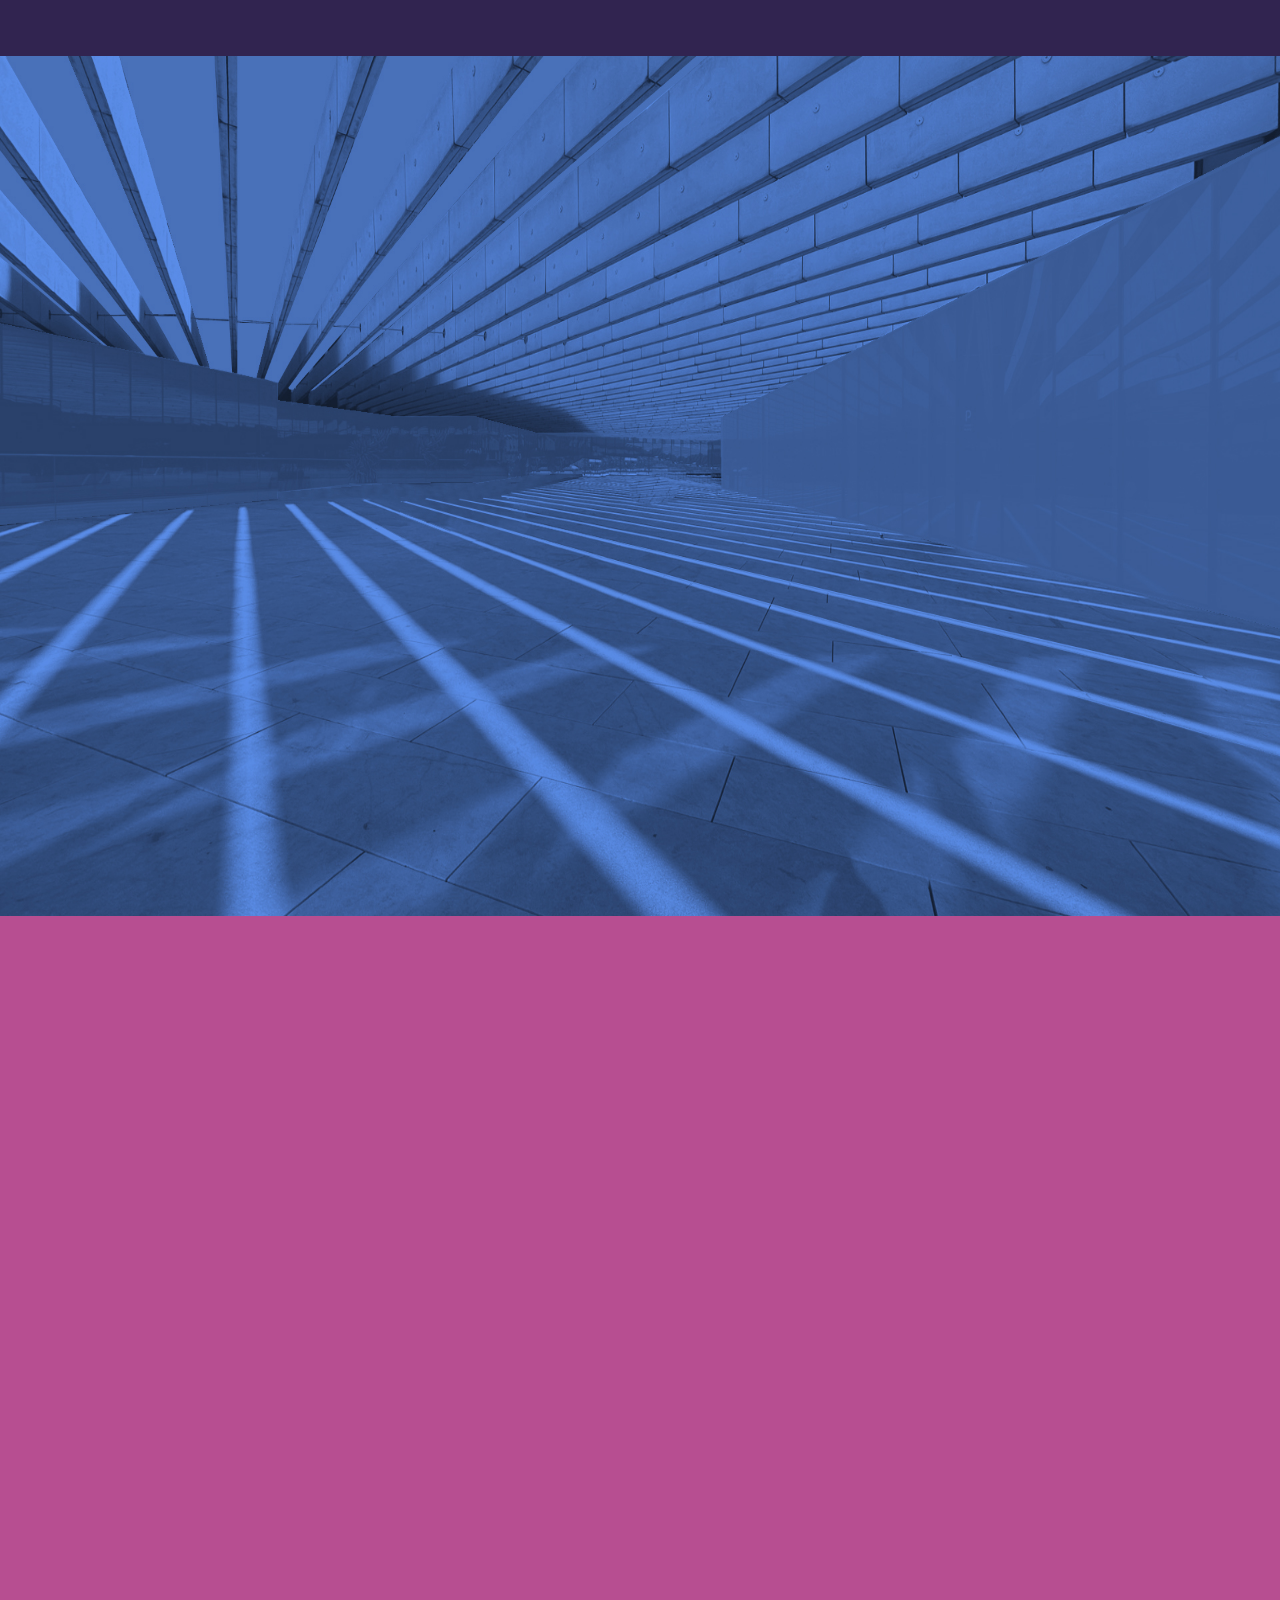
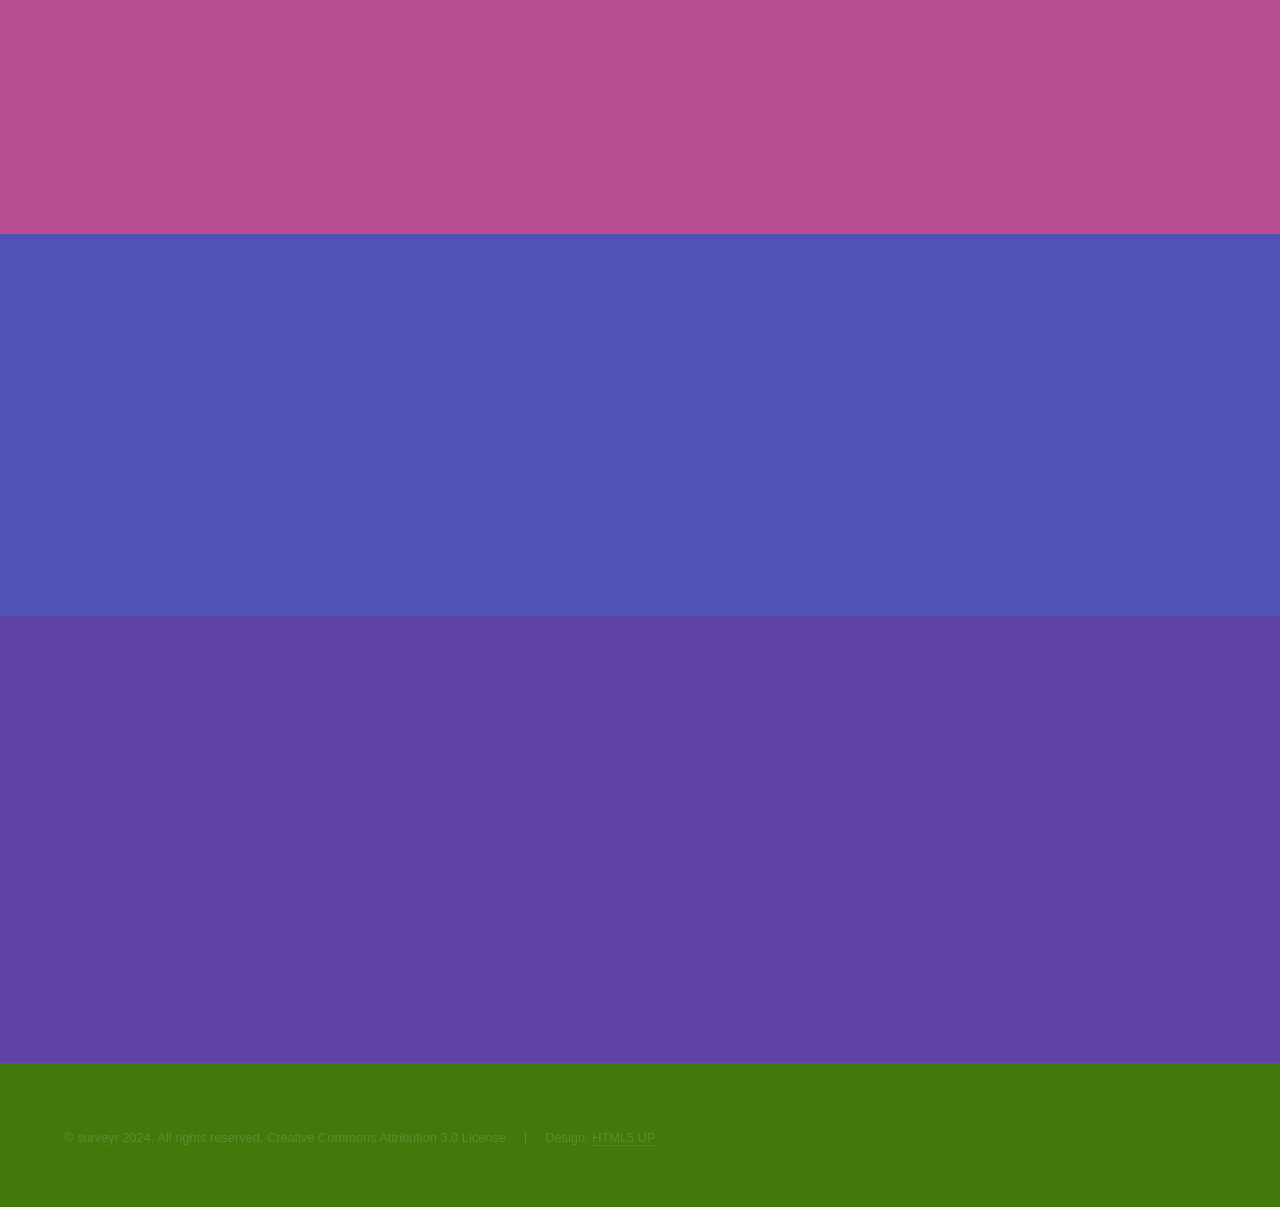
==== index.html @ 26d10141 "Add files via upload" ====
<!DOCTYPE HTML>
<!--
	Hyperspace by HTML5 UP
	html5up.net | @ajlkn
	Free for personal and commercial use under the CCA 3.0 license (html5up.net/license)
-->
<html>
	<head>
		<title>surveyr</title>
		<meta charset="utf-8" />
		<meta name="viewport" content="width=device-width, initial-scale=1, user-scalable=no" />
		<link rel="stylesheet" href="assets/css/main.css" />
		<!--<noscript><link rel="stylesheet" href="assets/css/noscript.css" /></noscript>-->
	</head>
	<body class="is-preload">

		<!-- Sidebar -->
			<section id="sidebar">
				<div class="inner">
					<nav>
						<ul>
							<li><a href="#intro">Welcome</a></li>
							<li><a href="#two">What we do</a></li>
							<li><a href="#one">Who we are</a></li>
							<li><a href="#three">Contact</a></li>
						</ul>
					</nav>
				</div>
			</section>

		<!-- Wrapper -->
			<div id="wrapper">

				<!-- Welcome -->
					<section id="intro" class="wrapper style1 fullscreen fade-up">
						<div class="inner">
							<h1>surveyr</h1>
							<p>Transforming Surveys with Real-Time Technology: <br> Faster, Accurate and Engaging</p>
							<ul class="actions">
								<li><a href="#one" class="button scrolly">Learn more</a></li>
							</ul>
						</div>
					</section>

					<!-- What -->
					<section id="two" class="wrapper style3 fade-up">
						<div class="inner">
							<h2>What we do</h2>
							<p>At <b>surveyr</b>, we're revolutionising building surveys, making them faster, more accurate, and engaging. Our real-time technology ensures you complete surveys with precision and efficiency, reducing office work and improving client communication. </p>
							<div class="features">
								<section>
									<span class="icon solid major fa-code"></span>
									<h3>Faster Surveys</h3>
									<p>The ability to complete property surveys quicker, allowing for more surveys in less time.</p>
								</section>
								<section>
									<span class="icon solid major fa-lock"></span>
									<h3>Accurate Data</h3>
									<p>High-precision data to identify minor defects early, avoiding future costly repairs.</p>
								</section>
								<section>
									<span class="icon solid major fa-cog"></span>
									<h3>Visual Engagement</h3>
									<p>Interactive reports that make complex data easy to understand for clients, enhancing communication and satisfaction.</p>
								</section>
								<section>
									<span class="icon solid major fa-desktop"></span>
									<h3>Professional Growth</h3>
									<p>Access to continuous learning resources, helping surveyors stay updated with regulations and improving their expertise.</p>
								</section>
								<section>
									<span class="icon solid major fa-link"></span>
									<h3>Adaptable Tool</h3>
									<p>Flexibility to handle a variety of property types and sizes, making it suitable for both small residential and large commercial projects. Interoperable</p>
								</section>
								<section>
									<span class="icon major fa-gem"></span>
									<h3>Pre-inspection Efficiency</h3>
									<p>Quick gathering of environmental surveys and historical maps, saving time before site visits.</p>
								</section>
							</div>
							<!--<ul class="actions">
								<li><a href="generic.html" class="button">Learn more</a></li>
							</ul>-->
						</div>
					</section>

				<!-- Who -->
					<section id="one" class="wrapper style2 spotlights">
						<section>
							<!--<a href="#" class="image"><img src="images/Amy.jpg" alt="" data-position="center center" /></a>-->
							<div class="content">
								<div class="inner">
									<h2>Who we are</h2>
									<h3>Amy Stone</h3>
									<p>Entrepreneur and founder of <b>surveyr</b>. I'm a Real-Time 3D Designer & XR Developer with extensive experience in design and immersive technologies, currently consulting with the University of Bristol. Passionate about emerging tech, particularly computer vision, I created <b>surveyr</b> to explore business solutions at the intersection between these technologies and AI.</p>
									<ul class="actions">
										<li><a href="https://www.linkedin.com/in/amyvstone/"class="button">Learn more</a></li>
									</ul>
								</div>
							</div>
						</section>
						<!--<section>
							<a href="#" class="image"><img src="images/SET.jpg" alt="" data-position="top center" /></a>
							<div class="content">
								<div class="inner">
									<h2>SETsquared Bristol Member</h2>
									<p>A world leading business incubator and enterprise partnership between the universities of Bath, Bristol, Cardiff, Exeter, Southampton and Surrey.</p>
									<ul class="actions">
										<li><a href="https://setsquared-bristol.co.uk/" class="button">Learn more</a></li>
									</ul>
								</div>
							</div>
						</section>-->
					</section>

				

				<!-- Contact -->
					<section id="three" class="wrapper style1 fade-up">
						<div class="inner">
							<h2>Contact</h2>
							<!--<p>Phasellus convallis elit id ullamcorper pulvinar. Duis aliquam turpis mauris, eu ultricies erat malesuada quis. Aliquam dapibus, lacus eget hendrerit bibendum, urna est aliquam sem, sit amet imperdiet est velit quis lorem.</p>-->
							
								<section>
									<ul class="contact">
										<li>
											<h3>Address</h3>
											<span>2 York Place<br />
											Clifton<br /> 
											Bristol<br />
											BS8 1EB<br />
											UK</span>
										</li>
										<li>
											<h3>Email</h3>
											<a href="#">amy@surveyr.uk</a>
										</li>
										<!--<li>
											<h3>Phone</h3>
											<span>(000) 000-0000</span>
										</li>
										<li>
											<h3>Social</h3>
											<ul class="icons">
												<li><a href="#" class="icon brands fa-twitter"><span class="label">Twitter</span></a></li>
												<li><a href="#" class="icon brands fa-facebook-f"><span class="label">Facebook</span></a></li>
												<li><a href="#" class="icon brands fa-github"><span class="label">GitHub</span></a></li>
												<li><a href="#" class="icon brands fa-instagram"><span class="label">Instagram</span></a></li>
												<li><a href="#" class="icon brands fa-linkedin-in"><span class="label">LinkedIn</span></a></li>
											</ul>
										</li>-->
									</ul>
								</section>
							</div>
						</div>
					</section>

			</div>

		<!-- Footer -->
			<footer id="footer" class="wrapper style1-alt">
				<div class="inner">
					<ul class="menu">
						<li>&copy; surveyr 2024. All rights reserved. Creative Commons Attribution 3.0 License</li><li>Design: <a href="http://html5up.net">HTML5 UP</a></li>
					</ul>
				</div>
			</footer>

		<!-- Scripts -->
			<script src="assets/js/jquery.min.js"></script>
			<script src="assets/js/jquery.scrollex.min.js"></script>
			<script src="assets/js/jquery.scrolly.min.js"></script>
			<script src="assets/js/browser.min.js"></script>
			<script src="assets/js/breakpoints.min.js"></script>
			<script src="assets/js/util.js"></script>
			<script src="assets/js/main.js"></script>

	</body>
</html>
---- assets/css/main.css ----
@import url(fontawesome-all.min.css);

/*
	Hyperspace by HTML5 UP
	html5up.net | @ajlkn
	Free for personal and commercial use under the CCA 3.0 license (html5up.net/license)
*/

html, body, div, span, applet, object,
iframe, h1, h2, h3, h4, h5, h6, p, blockquote,
pre, a, abbr, acronym, address, big, cite,
code, del, dfn, em, img, ins, kbd, q, s, samp,
small, strike, strong, sub, sup, tt, var, b,
u, i, center, dl, dt, dd, ol, ul, li, fieldset,
form, label, legend, table, caption, tbody,
tfoot, thead, tr, th, td, article, aside,
canvas, details, embed, figure, figcaption,
footer, header, hgroup, menu, nav, output, ruby,
section, summary, time, mark, audio, video {
	margin: 0;
	padding: 0;
	border: 0;
	font-size: 100%;
	font: inherit;
	vertical-align: baseline;}

article, aside, details, figcaption, figure,
footer, header, hgroup, menu, nav, section {
	display: block;}

body {
	line-height: 1;
}

ol, ul {
	list-style: none;
}

blockquote, q {
	quotes: none;
}

	blockquote:before, blockquote:after, q:before, q:after {
		content: '';
		content: none;
	}

table {
	border-collapse: collapse;
	border-spacing: 0;
}

body {
	-webkit-text-size-adjust: none;
}

mark {
	background-color: transparent;
	color: inherit;
}

input::-moz-focus-inner {
	border: 0;
	padding: 0;
}

input, select, textarea {
	-moz-appearance: none;
	-webkit-appearance: none;
	-ms-appearance: none;
	appearance: none;
}

/* Basic */

	@-ms-viewport {
		width: device-width;
	}

	body {
		-ms-overflow-style: scrollbar;
	}

	@media screen and (max-width: 480px) {

		html, body {
			min-width: 320px;
		}

	}

	html {
		box-sizing: border-box;
	}

	*, *:before, *:after {
		box-sizing: inherit;
	}

	body {
		background: #312450;
	}

		body.is-preload *, body.is-preload *:before, body.is-preload *:after {
			-moz-animation: none !important;
			-webkit-animation: none !important;
			-ms-animation: none !important;
			animation: none !important;
			-moz-transition: none !important;
			-webkit-transition: none !important;
			-ms-transition: none !important;
			transition: none !important;
		}

/* Type */

	body, input, select, textarea {
		color: rgba(255, 255, 255, 0.55);
		font-family: Arial, helvetica, sans-serif;
		font-size: 16.5pt;
		font-weight: normal;
		line-height: 1.75;
	}

		@media screen and (max-width: 1680px) {

			body, input, select, textarea {
				font-size: 13pt;
			}

		}

		@media screen and (max-width: 1280px) {

			body, input, select, textarea {
				font-size: 12pt;
			}

		}

		@media screen and (max-width: 360px) {

			body, input, select, textarea {
				font-size: 11pt;
			}

		}

	a {
		-moz-transition: color 0.2s ease, border-bottom-color 0.2s ease;
		-webkit-transition: color 0.2s ease, border-bottom-color 0.2s ease;
		-ms-transition: color 0.2s ease, border-bottom-color 0.2s ease;
		transition: color 0.2s ease, border-bottom-color 0.2s ease;
		border-bottom: dotted 1px rgba(255, 255, 255, 0.35);
		color: inherit;
		text-decoration: none;
	}

		a:hover {
			border-bottom-color: transparent;
			color: #ffffff;
		}

	strong, b {
		color: #ffffff;
		font-weight: bold;
	}

	em, i {
		font-style: italic;
	}

	p {
		margin: 0 0 2em 0;
	}

	h1, h2, h3, h4, h5, h6 {
		color: #ffffff;
		font-weight: bold;
		line-height: 1.5;
		margin: 0 0 0.5em 0;
	}

		h1 a, h2 a, h3 a, h4 a, h5 a, h6 a {
			color: inherit;
			text-decoration: none;
		}

	h1 {
		font-size: 2.75em;
	}

		h1.major {
			margin: 0 0 1.3em 0;
			
			position: relative;
			padding-bottom: 0.35em;
		}

			h1.major:after {
				background-image: -moz-linear-gradient(to right, #5e42a6, #b74e91);
				background-image: -webkit-linear-gradient(to right, #5e42a6, #b74e91);
				background-image: -ms-linear-gradient(to right, #5e42a6, #b74e91);
				background-image: linear-gradient(to right, #5e42a6, #b74e91);
				-moz-transition: max-width 0.2s ease;
				-webkit-transition: max-width 0.2s ease;
				-ms-transition: max-width 0.2s ease;
				transition: max-width 0.2s ease;
				border-radius: 0.2em;
				bottom: 0;
				content: '';
				height: 0.05em;
				position: absolute;
				right: 0;
				width: 100%;
			}

	h2 {
		font-size: 1.75em;
	}

	h3 {
		font-size: 1.1em;
	}

	h4 {
		font-size: 1em;
	}

	h5 {
		font-size: 0.8em;
	}

	h6 {
		font-size: 0.6em;
	}

	@media screen and (max-width: 736px) {

		h1 {
			font-size: 2em;
		}

		h2 {
			font-size: 1.25em;
		}

		h3 {
			font-size: 1em;
		}

		h4 {
			font-size: 0.8em;
		}

		h5 {
			font-size: 0.6em;
		}

		h6 {
			font-size: 0.6em;
		}

	}

	sub {
		font-size: 0.8em;
		position: relative;
		top: 0.5em;
	}

	sup {
		font-size: 0.8em;
		position: relative;
		top: -0.5em;
	}

	blockquote {
		border-left: solid 4px rgba(255, 255, 255, 0.15);
		font-style: italic;
		margin: 0 0 2em 0;
		padding: 0.5em 0 0.5em 2em;
	}

	code {
		background: rgba(255, 255, 255, 0.05);
		border-radius: 0.25em;
		border: solid 1px rgba(255, 255, 255, 0.15);
		font-family: "Courier New", monospace;
		font-size: 0.9em;
		margin: 0 0.25em;
		padding: 0.25em 0.65em;
	}

	pre {
		-webkit-overflow-scrolling: touch;
		font-family: "Courier New", monospace;
		font-size: 0.9em;
		margin: 0 0 2em 0;
	}

		pre code {
			display: block;
			line-height: 1.75em;
			padding: 1em 1.5em;
			overflow-x: auto;
		}

	hr {
		border: 0;
		border-bottom: solid 1px rgba(255, 255, 255, 0.15);
		margin: 2em 0;
	}

		hr.major {
			margin: 3em 0;
		}

	.align-left {
		text-align: left;
	}

	.align-center {
		text-align: center;
	}

	.align-right {
		text-align: right;
	}

/* Row */

	.row {
		display: flex;
		flex-wrap: wrap;
		box-sizing: border-box;
		align-items: stretch;
	}

		.row > * {
			box-sizing: border-box;
		}

		.row.gtr-uniform > * > :last-child {
			margin-bottom: 0;
		}

		.row.aln-left {
			justify-content: flex-start;
		}

		.row.aln-center {
			justify-content: center;
		}

		.row.aln-right {
			justify-content: flex-end;
		}

		.row.aln-top {
			align-items: flex-start;
		}

		.row.aln-middle {
			align-items: center;
		}

		.row.aln-bottom {
			align-items: flex-end;
		}

		.row > .imp {
			order: -1;
		}

		.row > .col-1 {
			width: 8.33333%;
		}

		.row > .off-1 {
			margin-left: 8.33333%;
		}

		.row > .col-2 {
			width: 16.66667%;
		}

		.row > .off-2 {
			margin-left: 16.66667%;
		}

		.row > .col-3 {
			width: 25%;
		}

		.row > .off-3 {
			margin-left: 25%;
		}

		.row > .col-4 {
			width: 33.33333%;
		}

		.row > .off-4 {
			margin-left: 33.33333%;
		}

		.row > .col-5 {
			width: 41.66667%;
		}

		.row > .off-5 {
			margin-left: 41.66667%;
		}

		.row > .col-6 {
			width: 50%;
		}

		.row > .off-6 {
			margin-left: 50%;
		}

		.row > .col-7 {
			width: 58.33333%;
		}

		.row > .off-7 {
			margin-left: 58.33333%;
		}

		.row > .col-8 {
			width: 66.66667%;
		}

		.row > .off-8 {
			margin-left: 66.66667%;
		}

		.row > .col-9 {
			width: 75%;
		}

		.row > .off-9 {
			margin-left: 75%;
		}

		.row > .col-10 {
			width: 83.33333%;
		}

		.row > .off-10 {
			margin-left: 83.33333%;
		}

		.row > .col-11 {
			width: 91.66667%;
		}

		.row > .off-11 {
			margin-left: 91.66667%;
		}

		.row > .col-12 {
			width: 100%;
		}

		.row > .off-12 {
			margin-left: 100%;
		}

		.row.gtr-0 {
			margin-top: 0;
			margin-left: 0em;
		}

			.row.gtr-0 > * {
				padding: 0 0 0 0em;
			}

			.row.gtr-0.gtr-uniform {
				margin-top: 0em;
			}

				.row.gtr-0.gtr-uniform > * {
					padding-top: 0em;
				}

		.row.gtr-25 {
			margin-top: 0;
			margin-left: -0.375em;
		}

			.row.gtr-25 > * {
				padding: 0 0 0 0.375em;
			}

			.row.gtr-25.gtr-uniform {
				margin-top: -0.375em;
			}

				.row.gtr-25.gtr-uniform > * {
					padding-top: 0.375em;
				}

		.row.gtr-50 {
			margin-top: 0;
			margin-left: -0.75em;
		}

			.row.gtr-50 > * {
				padding: 0 0 0 0.75em;
			}

			.row.gtr-50.gtr-uniform {
				margin-top: -0.75em;
			}

				.row.gtr-50.gtr-uniform > * {
					padding-top: 0.75em;
				}

		.row {
			margin-top: 0;
			margin-left: -1.5em;
		}

			.row > * {
				padding: 0 0 0 1.5em;
			}

			.row.gtr-uniform {
				margin-top: -1.5em;
			}

				.row.gtr-uniform > * {
					padding-top: 1.5em;
				}

		.row.gtr-150 {
			margin-top: 0;
			margin-left: -2.25em;
		}

			.row.gtr-150 > * {
				padding: 0 0 0 2.25em;
			}

			.row.gtr-150.gtr-uniform {
				margin-top: -2.25em;
			}

				.row.gtr-150.gtr-uniform > * {
					padding-top: 2.25em;
				}

		.row.gtr-200 {
			margin-top: 0;
			margin-left: -3em;
		}

			.row.gtr-200 > * {
				padding: 0 0 0 3em;
			}

			.row.gtr-200.gtr-uniform {
				margin-top: -3em;
			}

				.row.gtr-200.gtr-uniform > * {
					padding-top: 3em;
				}

		@media screen and (max-width: 1680px) {

			.row {
				display: flex;
				flex-wrap: wrap;
				box-sizing: border-box;
				align-items: stretch;
			}

				.row > * {
					box-sizing: border-box;
				}

				.row.gtr-uniform > * > :last-child {
					margin-bottom: 0;
				}

				.row.aln-left {
					justify-content: flex-start;
				}

				.row.aln-center {
					justify-content: center;
				}

				.row.aln-right {
					justify-content: flex-end;
				}

				.row.aln-top {
					align-items: flex-start;
				}

				.row.aln-middle {
					align-items: center;
				}

				.row.aln-bottom {
					align-items: flex-end;
				}

				.row > .imp-xlarge {
					order: -1;
				}

				.row > .col-1-xlarge {
					width: 8.33333%;
				}

				.row > .off-1-xlarge {
					margin-left: 8.33333%;
				}

				.row > .col-2-xlarge {
					width: 16.66667%;
				}

				.row > .off-2-xlarge {
					margin-left: 16.66667%;
				}

				.row > .col-3-xlarge {
					width: 25%;
				}

				.row > .off-3-xlarge {
					margin-left: 25%;
				}

				.row > .col-4-xlarge {
					width: 33.33333%;
				}

				.row > .off-4-xlarge {
					margin-left: 33.33333%;
				}

				.row > .col-5-xlarge {
					width: 41.66667%;
				}

				.row > .off-5-xlarge {
					margin-left: 41.66667%;
				}

				.row > .col-6-xlarge {
					width: 50%;
				}

				.row > .off-6-xlarge {
					margin-left: 50%;
				}

				.row > .col-7-xlarge {
					width: 58.33333%;
				}

				.row > .off-7-xlarge {
					margin-left: 58.33333%;
				}

				.row > .col-8-xlarge {
					width: 66.66667%;
				}

				.row > .off-8-xlarge {
					margin-left: 66.66667%;
				}

				.row > .col-9-xlarge {
					width: 75%;
				}

				.row > .off-9-xlarge {
					margin-left: 75%;
				}

				.row > .col-10-xlarge {
					width: 83.33333%;
				}

				.row > .off-10-xlarge {
					margin-left: 83.33333%;
				}

				.row > .col-11-xlarge {
					width: 91.66667%;
				}

				.row > .off-11-xlarge {
					margin-left: 91.66667%;
				}

				.row > .col-12-xlarge {
					width: 100%;
				}

				.row > .off-12-xlarge {
					margin-left: 100%;
				}

				.row.gtr-0 {
					margin-top: 0;
					margin-left: 0em;
				}

					.row.gtr-0 > * {
						padding: 0 0 0 0em;
					}

					.row.gtr-0.gtr-uniform {
						margin-top: 0em;
					}

						.row.gtr-0.gtr-uniform > * {
							padding-top: 0em;
						}

				.row.gtr-25 {
					margin-top: 0;
					margin-left: -0.375em;
				}

					.row.gtr-25 > * {
						padding: 0 0 0 0.375em;
					}

					.row.gtr-25.gtr-uniform {
						margin-top: -0.375em;
					}

						.row.gtr-25.gtr-uniform > * {
							padding-top: 0.375em;
						}

				.row.gtr-50 {
					margin-top: 0;
					margin-left: -0.75em;
				}

					.row.gtr-50 > * {
						padding: 0 0 0 0.75em;
					}

					.row.gtr-50.gtr-uniform {
						margin-top: -0.75em;
					}

						.row.gtr-50.gtr-uniform > * {
							padding-top: 0.75em;
						}

				.row {
					margin-top: 0;
					margin-left: -1.5em;
				}

					.row > * {
						padding: 0 0 0 1.5em;
					}

					.row.gtr-uniform {
						margin-top: -1.5em;
					}

						.row.gtr-uniform > * {
							padding-top: 1.5em;
						}

				.row.gtr-150 {
					margin-top: 0;
					margin-left: -2.25em;
				}

					.row.gtr-150 > * {
						padding: 0 0 0 2.25em;
					}

					.row.gtr-150.gtr-uniform {
						margin-top: -2.25em;
					}

						.row.gtr-150.gtr-uniform > * {
							padding-top: 2.25em;
						}

				.row.gtr-200 {
					margin-top: 0;
					margin-left: -3em;
				}

					.row.gtr-200 > * {
						padding: 0 0 0 3em;
					}

					.row.gtr-200.gtr-uniform {
						margin-top: -3em;
					}

						.row.gtr-200.gtr-uniform > * {
							padding-top: 3em;
						}

		}

		@media screen and (max-width: 1280px) {

			.row {
				display: flex;
				flex-wrap: wrap;
				box-sizing: border-box;
				align-items: stretch;
			}

				.row > * {
					box-sizing: border-box;
				}

				.row.gtr-uniform > * > :last-child {
					margin-bottom: 0;
				}

				.row.aln-left {
					justify-content: flex-start;
				}

				.row.aln-center {
					justify-content: center;
				}

				.row.aln-right {
					justify-content: flex-end;
				}

				.row.aln-top {
					align-items: flex-start;
				}

				.row.aln-middle {
					align-items: center;
				}

				.row.aln-bottom {
					align-items: flex-end;
				}

				.row > .imp-large {
					order: -1;
				}

				.row > .col-1-large {
					width: 8.33333%;
				}

				.row > .off-1-large {
					margin-left: 8.33333%;
				}

				.row > .col-2-large {
					width: 16.66667%;
				}

				.row > .off-2-large {
					margin-left: 16.66667%;
				}

				.row > .col-3-large {
					width: 25%;
				}

				.row > .off-3-large {
					margin-left: 25%;
				}

				.row > .col-4-large {
					width: 33.33333%;
				}

				.row > .off-4-large {
					margin-left: 33.33333%;
				}

				.row > .col-5-large {
					width: 41.66667%;
				}

				.row > .off-5-large {
					margin-left: 41.66667%;
				}

				.row > .col-6-large {
					width: 50%;
				}

				.row > .off-6-large {
					margin-left: 50%;
				}

				.row > .col-7-large {
					width: 58.33333%;
				}

				.row > .off-7-large {
					margin-left: 58.33333%;
				}

				.row > .col-8-large {
					width: 66.66667%;
				}

				.row > .off-8-large {
					margin-left: 66.66667%;
				}

				.row > .col-9-large {
					width: 75%;
				}

				.row > .off-9-large {
					margin-left: 75%;
				}

				.row > .col-10-large {
					width: 83.33333%;
				}

				.row > .off-10-large {
					margin-left: 83.33333%;
				}

				.row > .col-11-large {
					width: 91.66667%;
				}

				.row > .off-11-large {
					margin-left: 91.66667%;
				}

				.row > .col-12-large {
					width: 100%;
				}

				.row > .off-12-large {
					margin-left: 100%;
				}

				.row.gtr-0 {
					margin-top: 0;
					margin-left: 0em;
				}

					.row.gtr-0 > * {
						padding: 0 0 0 0em;
					}

					.row.gtr-0.gtr-uniform {
						margin-top: 0em;
					}

						.row.gtr-0.gtr-uniform > * {
							padding-top: 0em;
						}

				.row.gtr-25 {
					margin-top: 0;
					margin-left: -0.375em;
				}

					.row.gtr-25 > * {
						padding: 0 0 0 0.375em;
					}

					.row.gtr-25.gtr-uniform {
						margin-top: -0.375em;
					}

						.row.gtr-25.gtr-uniform > * {
							padding-top: 0.375em;
						}

				.row.gtr-50 {
					margin-top: 0;
					margin-left: -0.75em;
				}

					.row.gtr-50 > * {
						padding: 0 0 0 0.75em;
					}

					.row.gtr-50.gtr-uniform {
						margin-top: -0.75em;
					}

						.row.gtr-50.gtr-uniform > * {
							padding-top: 0.75em;
						}

				.row {
					margin-top: 0;
					margin-left: -1.5em;
				}

					.row > * {
						padding: 0 0 0 1.5em;
					}

					.row.gtr-uniform {
						margin-top: -1.5em;
					}

						.row.gtr-uniform > * {
							padding-top: 1.5em;
						}

				.row.gtr-150 {
					margin-top: 0;
					margin-left: -2.25em;
				}

					.row.gtr-150 > * {
						padding: 0 0 0 2.25em;
					}

					.row.gtr-150.gtr-uniform {
						margin-top: -2.25em;
					}

						.row.gtr-150.gtr-uniform > * {
							padding-top: 2.25em;
						}

				.row.gtr-200 {
					margin-top: 0;
					margin-left: -3em;
				}

					.row.gtr-200 > * {
						padding: 0 0 0 3em;
					}

					.row.gtr-200.gtr-uniform {
						margin-top: -3em;
					}

						.row.gtr-200.gtr-uniform > * {
							padding-top: 3em;
						}

		}

		@media screen and (max-width: 980px) {

			.row {
				display: flex;
				flex-wrap: wrap;
				box-sizing: border-box;
				align-items: stretch;
			}

				.row > * {
					box-sizing: border-box;
				}

				.row.gtr-uniform > * > :last-child {
					margin-bottom: 0;
				}

				.row.aln-left {
					justify-content: flex-start;
				}

				.row.aln-center {
					justify-content: center;
				}

				.row.aln-right {
					justify-content: flex-end;
				}

				.row.aln-top {
					align-items: flex-start;
				}

				.row.aln-middle {
					align-items: center;
				}

				.row.aln-bottom {
					align-items: flex-end;
				}

				.row > .imp-medium {
					order: -1;
				}

				.row > .col-1-medium {
					width: 8.33333%;
				}

				.row > .off-1-medium {
					margin-left: 8.33333%;
				}

				.row > .col-2-medium {
					width: 16.66667%;
				}

				.row > .off-2-medium {
					margin-left: 16.66667%;
				}

				.row > .col-3-medium {
					width: 25%;
				}

				.row > .off-3-medium {
					margin-left: 25%;
				}

				.row > .col-4-medium {
					width: 33.33333%;
				}

				.row > .off-4-medium {
					margin-left: 33.33333%;
				}

				.row > .col-5-medium {
					width: 41.66667%;
				}

				.row > .off-5-medium {
					margin-left: 41.66667%;
				}

				.row > .col-6-medium {
					width: 50%;
				}

				.row > .off-6-medium {
					margin-left: 50%;
				}

				.row > .col-7-medium {
					width: 58.33333%;
				}

				.row > .off-7-medium {
					margin-left: 58.33333%;
				}

				.row > .col-8-medium {
					width: 66.66667%;
				}

				.row > .off-8-medium {
					margin-left: 66.66667%;
				}

				.row > .col-9-medium {
					width: 75%;
				}

				.row > .off-9-medium {
					margin-left: 75%;
				}

				.row > .col-10-medium {
					width: 83.33333%;
				}

				.row > .off-10-medium {
					margin-left: 83.33333%;
				}

				.row > .col-11-medium {
					width: 91.66667%;
				}

				.row > .off-11-medium {
					margin-left: 91.66667%;
				}

				.row > .col-12-medium {
					width: 100%;
				}

				.row > .off-12-medium {
					margin-left: 100%;
				}

				.row.gtr-0 {
					margin-top: 0;
					margin-left: 0em;
				}

					.row.gtr-0 > * {
						padding: 0 0 0 0em;
					}

					.row.gtr-0.gtr-uniform {
						margin-top: 0em;
					}

						.row.gtr-0.gtr-uniform > * {
							padding-top: 0em;
						}

				.row.gtr-25 {
					margin-top: 0;
					margin-left: -0.375em;
				}

					.row.gtr-25 > * {
						padding: 0 0 0 0.375em;
					}

					.row.gtr-25.gtr-uniform {
						margin-top: -0.375em;
					}

						.row.gtr-25.gtr-uniform > * {
							padding-top: 0.375em;
						}

				.row.gtr-50 {
					margin-top: 0;
					margin-left: -0.75em;
				}

					.row.gtr-50 > * {
						padding: 0 0 0 0.75em;
					}

					.row.gtr-50.gtr-uniform {
						margin-top: -0.75em;
					}

						.row.gtr-50.gtr-uniform > * {
							padding-top: 0.75em;
						}

				.row {
					margin-top: 0;
					margin-left: -1.5em;
				}

					.row > * {
						padding: 0 0 0 1.5em;
					}

					.row.gtr-uniform {
						margin-top: -1.5em;
					}

						.row.gtr-uniform > * {
							padding-top: 1.5em;
						}

				.row.gtr-150 {
					margin-top: 0;
					margin-left: -2.25em;
				}

					.row.gtr-150 > * {
						padding: 0 0 0 2.25em;
					}

					.row.gtr-150.gtr-uniform {
						margin-top: -2.25em;
					}

						.row.gtr-150.gtr-uniform > * {
							padding-top: 2.25em;
						}

				.row.gtr-200 {
					margin-top: 0;
					margin-left: -3em;
				}

					.row.gtr-200 > * {
						padding: 0 0 0 3em;
					}

					.row.gtr-200.gtr-uniform {
						margin-top: -3em;
					}

						.row.gtr-200.gtr-uniform > * {
							padding-top: 3em;
						}

		}

		@media screen and (max-width: 736px) {

			.row {
				display: flex;
				flex-wrap: wrap;
				box-sizing: border-box;
				align-items: stretch;
			}

				.row > * {
					box-sizing: border-box;
				}

				.row.gtr-uniform > * > :last-child {
					margin-bottom: 0;
				}

				.row.aln-left {
					justify-content: flex-start;
				}

				.row.aln-center {
					justify-content: center;
				}

				.row.aln-right {
					justify-content: flex-end;
				}

				.row.aln-top {
					align-items: flex-start;
				}

				.row.aln-middle {
					align-items: center;
				}

				.row.aln-bottom {
					align-items: flex-end;
				}

				.row > .imp-small {
					order: -1;
				}

				.row > .col-1-small {
					width: 8.33333%;
				}

				.row > .off-1-small {
					margin-left: 8.33333%;
				}

				.row > .col-2-small {
					width: 16.66667%;
				}

				.row > .off-2-small {
					margin-left: 16.66667%;
				}

				.row > .col-3-small {
					width: 25%;
				}

				.row > .off-3-small {
					margin-left: 25%;
				}

				.row > .col-4-small {
					width: 33.33333%;
				}

				.row > .off-4-small {
					margin-left: 33.33333%;
				}

				.row > .col-5-small {
					width: 41.66667%;
				}

				.row > .off-5-small {
					margin-left: 41.66667%;
				}

				.row > .col-6-small {
					width: 50%;
				}

				.row > .off-6-small {
					margin-left: 50%;
				}

				.row > .col-7-small {
					width: 58.33333%;
				}

				.row > .off-7-small {
					margin-left: 58.33333%;
				}

				.row > .col-8-small {
					width: 66.66667%;
				}

				.row > .off-8-small {
					margin-left: 66.66667%;
				}

				.row > .col-9-small {
					width: 75%;
				}

				.row > .off-9-small {
					margin-left: 75%;
				}

				.row > .col-10-small {
					width: 83.33333%;
				}

				.row > .off-10-small {
					margin-left: 83.33333%;
				}

				.row > .col-11-small {
					width: 91.66667%;
				}

				.row > .off-11-small {
					margin-left: 91.66667%;
				}

				.row > .col-12-small {
					width: 100%;
				}

				.row > .off-12-small {
					margin-left: 100%;
				}

				.row.gtr-0 {
					margin-top: 0;
					margin-left: 0em;
				}

					.row.gtr-0 > * {
						padding: 0 0 0 0em;
					}

					.row.gtr-0.gtr-uniform {
						margin-top: 0em;
					}

						.row.gtr-0.gtr-uniform > * {
							padding-top: 0em;
						}

				.row.gtr-25 {
					margin-top: 0;
					margin-left: -0.375em;
				}

					.row.gtr-25 > * {
						padding: 0 0 0 0.375em;
					}

					.row.gtr-25.gtr-uniform {
						margin-top: -0.375em;
					}

						.row.gtr-25.gtr-uniform > * {
							padding-top: 0.375em;
						}

				.row.gtr-50 {
					margin-top: 0;
					margin-left: -0.75em;
				}

					.row.gtr-50 > * {
						padding: 0 0 0 0.75em;
					}

					.row.gtr-50.gtr-uniform {
						margin-top: -0.75em;
					}

						.row.gtr-50.gtr-uniform > * {
							padding-top: 0.75em;
						}

				.row {
					margin-top: 0;
					margin-left: -1.5em;
				}

					.row > * {
						padding: 0 0 0 1.5em;
					}

					.row.gtr-uniform {
						margin-top: -1.5em;
					}

						.row.gtr-uniform > * {
							padding-top: 1.5em;
						}

				.row.gtr-150 {
					margin-top: 0;
					margin-left: -2.25em;
				}

					.row.gtr-150 > * {
						padding: 0 0 0 2.25em;
					}

					.row.gtr-150.gtr-uniform {
						margin-top: -2.25em;
					}

						.row.gtr-150.gtr-uniform > * {
							padding-top: 2.25em;
						}

				.row.gtr-200 {
					margin-top: 0;
					margin-left: -3em;
				}

					.row.gtr-200 > * {
						padding: 0 0 0 3em;
					}

					.row.gtr-200.gtr-uniform {
						margin-top: -3em;
					}

						.row.gtr-200.gtr-uniform > * {
							padding-top: 3em;
						}

		}

		@media screen and (max-width: 480px) {

			.row {
				display: flex;
				flex-wrap: wrap;
				box-sizing: border-box;
				align-items: stretch;
			}

				.row > * {
					box-sizing: border-box;
				}

				.row.gtr-uniform > * > :last-child {
					margin-bottom: 0;
				}

				.row.aln-left {
					justify-content: flex-start;
				}

				.row.aln-center {
					justify-content: center;
				}

				.row.aln-right {
					justify-content: flex-end;
				}

				.row.aln-top {
					align-items: flex-start;
				}

				.row.aln-middle {
					align-items: center;
				}

				.row.aln-bottom {
					align-items: flex-end;
				}

				.row > .imp-xsmall {
					order: -1;
				}

				.row > .col-1-xsmall {
					width: 8.33333%;
				}

				.row > .off-1-xsmall {
					margin-left: 8.33333%;
				}

				.row > .col-2-xsmall {
					width: 16.66667%;
				}

				.row > .off-2-xsmall {
					margin-left: 16.66667%;
				}

				.row > .col-3-xsmall {
					width: 25%;
				}

				.row > .off-3-xsmall {
					margin-left: 25%;
				}

				.row > .col-4-xsmall {
					width: 33.33333%;
				}

				.row > .off-4-xsmall {
					margin-left: 33.33333%;
				}

				.row > .col-5-xsmall {
					width: 41.66667%;
				}

				.row > .off-5-xsmall {
					margin-left: 41.66667%;
				}

				.row > .col-6-xsmall {
					width: 50%;
				}

				.row > .off-6-xsmall {
					margin-left: 50%;
				}

				.row > .col-7-xsmall {
					width: 58.33333%;
				}

				.row > .off-7-xsmall {
					margin-left: 58.33333%;
				}

				.row > .col-8-xsmall {
					width: 66.66667%;
				}

				.row > .off-8-xsmall {
					margin-left: 66.66667%;
				}

				.row > .col-9-xsmall {
					width: 75%;
				}

				.row > .off-9-xsmall {
					margin-left: 75%;
				}

				.row > .col-10-xsmall {
					width: 83.33333%;
				}

				.row > .off-10-xsmall {
					margin-left: 83.33333%;
				}

				.row > .col-11-xsmall {
					width: 91.66667%;
				}

				.row > .off-11-xsmall {
					margin-left: 91.66667%;
				}

				.row > .col-12-xsmall {
					width: 100%;
				}

				.row > .off-12-xsmall {
					margin-left: 100%;
				}

				.row.gtr-0 {
					margin-top: 0;
					margin-left: 0em;
				}

					.row.gtr-0 > * {
						padding: 0 0 0 0em;
					}

					.row.gtr-0.gtr-uniform {
						margin-top: 0em;
					}

						.row.gtr-0.gtr-uniform > * {
							padding-top: 0em;
						}

				.row.gtr-25 {
					margin-top: 0;
					margin-left: -0.375em;
				}

					.row.gtr-25 > * {
						padding: 0 0 0 0.375em;
					}

					.row.gtr-25.gtr-uniform {
						margin-top: -0.375em;
					}

						.row.gtr-25.gtr-uniform > * {
							padding-top: 0.375em;
						}

				.row.gtr-50 {
					margin-top: 0;
					margin-left: -0.75em;
				}

					.row.gtr-50 > * {
						padding: 0 0 0 0.75em;
					}

					.row.gtr-50.gtr-uniform {
						margin-top: -0.75em;
					}

						.row.gtr-50.gtr-uniform > * {
							padding-top: 0.75em;
						}

				.row {
					margin-top: 0;
					margin-left: -1.5em;
				}

					.row > * {
						padding: 0 0 0 1.5em;
					}

					.row.gtr-uniform {
						margin-top: -1.5em;
					}

						.row.gtr-uniform > * {
							padding-top: 1.5em;
						}

				.row.gtr-150 {
					margin-top: 0;
					margin-left: -2.25em;
				}

					.row.gtr-150 > * {
						padding: 0 0 0 2.25em;
					}

					.row.gtr-150.gtr-uniform {
						margin-top: -2.25em;
					}

						.row.gtr-150.gtr-uniform > * {
							padding-top: 2.25em;
						}

				.row.gtr-200 {
					margin-top: 0;
					margin-left: -3em;
				}

					.row.gtr-200 > * {
						padding: 0 0 0 3em;
					}

					.row.gtr-200.gtr-uniform {
						margin-top: -3em;
					}

						.row.gtr-200.gtr-uniform > * {
							padding-top: 3em;
						}

		}

/* Box */

	.box {
		border-radius: 0.25em;
		border: solid 1px rgba(255, 255, 255, 0.15);
		margin-bottom: 2em;
		padding: 1.5em;
	}

		.box > :last-child,
		.box > :last-child > :last-child,
		.box > :last-child > :last-child > :last-child {
			margin-bottom: 0;
		}

		.box.alt {
			border: 0;
			border-radius: 0;
			padding: 0;
		}

/* Button */

	input[type="submit"],
	input[type="reset"],
	input[type="button"],
	button,
	.button {
		-moz-appearance: none;
		-webkit-appearance: none;
		-ms-appearance: none;
		appearance: none;
		-moz-transition: border-color 0.2s ease;
		-webkit-transition: border-color 0.2s ease;
		-ms-transition: border-color 0.2s ease;
		transition: border-color 0.2s ease;
		background-color: transparent;
		border: solid 1px !important;
		border-color: rgba(255, 255, 255, 0.15) !important;
		border-radius: 3em;
		color: #ffffff !important;
		cursor: pointer;
		display: inline-block;
		font-size: 0.6em;
		font-weight: bold;
		height: calc(4.75em + 2px);
		letter-spacing: 0.25em;
		line-height: 4.75em;
		outline: 0;
		padding: 0 3.75em;
		position: relative;
		text-align: center;
		text-decoration: none;
		text-transform: uppercase;
		white-space: nowrap;
	}

		input[type="submit"]:after,
		input[type="reset"]:after,
		input[type="button"]:after,
		button:after,
		.button:after {
			-moz-transform: scale(0.25);
			-webkit-transform: scale(0.25);
			-ms-transform: scale(0.25);
			transform: scale(0.25);
			pointer-events: none;
			-moz-transition: opacity 0.2s ease, -moz-transform 0.2s ease;
			-webkit-transition: opacity 0.2s ease, -webkit-transform 0.2s ease;
			-ms-transition: opacity 0.2s ease, -ms-transform 0.2s ease;
			transition: opacity 0.2s ease, transform 0.2s ease;
			background: #ffffff;
			border-radius: 3em;
			content: '';
			height: 100%;
			left: 0;
			opacity: 0;
			position: absolute;
			top: 0;
			width: 100%;
		}

		input[type="submit"].icon:before,
		input[type="reset"].icon:before,
		input[type="button"].icon:before,
		button.icon:before,
		.button.icon:before {
			margin-right: 0.75em;
		}

		input[type="submit"].fit,
		input[type="reset"].fit,
		input[type="button"].fit,
		button.fit,
		.button.fit {
			width: 100%;
		}

		input[type="submit"].small,
		input[type="reset"].small,
		input[type="button"].small,
		button.small,
		.button.small {
			font-size: 0.4em;
		}

		input[type="submit"].large,
		input[type="reset"].large,
		input[type="button"].large,
		button.large,
		.button.large {
			font-size: 0.8em;
		}

		input[type="submit"].primary,
		input[type="reset"].primary,
		input[type="button"].primary,
		button.primary,
		.button.primary {
			background-color: #ffffff;
			color: #312450 !important;
		}

			input[type="submit"].primary:after,
			input[type="reset"].primary:after,
			input[type="button"].primary:after,
			button.primary:after,
			.button.primary:after {
				display: none;
			}

		input[type="submit"].disabled, input[type="submit"]:disabled,
		input[type="reset"].disabled,
		input[type="reset"]:disabled,
		input[type="button"].disabled,
		input[type="button"]:disabled,
		button.disabled,
		button:disabled,
		.button.disabled,
		.button:disabled {
			cursor: default;
			opacity: 0.5;
			pointer-events: none;
		}

		input[type="submit"]:hover,
		input[type="reset"]:hover,
		input[type="button"]:hover,
		button:hover,
		.button:hover {
			border-color: rgba(255, 255, 255, 0.55) !important;
		}

			input[type="submit"]:hover:after,
			input[type="reset"]:hover:after,
			input[type="button"]:hover:after,
			button:hover:after,
			.button:hover:after {
				opacity: 0.05;
				-moz-transform: scale(1);
				-webkit-transform: scale(1);
				-ms-transform: scale(1);
				transform: scale(1);
			}

			input[type="submit"]:hover:active,
			input[type="reset"]:hover:active,
			input[type="button"]:hover:active,
			button:hover:active,
			.button:hover:active {
				border-color: #ffffff !important;
			}

				input[type="submit"]:hover:active:after,
				input[type="reset"]:hover:active:after,
				input[type="button"]:hover:active:after,
				button:hover:active:after,
				.button:hover:active:after {
					opacity: 0.1;
				}

/* Features */

	.features {
		display: -moz-flex;
		display: -webkit-flex;
		display: -ms-flex;
		display: flex;
		-moz-flex-wrap: wrap;
		-webkit-flex-wrap: wrap;
		-ms-flex-wrap: wrap;
		flex-wrap: wrap;
		border-radius: 0.25em;
		border: solid 1px rgba(255, 255, 255, 0.15);
		background: rgba(255, 255, 255, 0.05);
		margin: 0 0 2em 0;
	}

		.features section {
			padding: 3.5em 3em 1em 7em ;
			width: 50%;
			border-top: solid 1px rgba(255, 255, 255, 0.15);
			position: relative;
		}

			.features section:nth-child(-n + 2) {
				border-top-width: 0;
			}

			.features section:nth-child(2n) {
				border-left: solid 1px rgba(255, 255, 255, 0.15);
			}

			.features section .icon {
				-moz-transition: opacity 0.5s ease, -moz-transform 0.5s ease;
				-webkit-transition: opacity 0.5s ease, -webkit-transform 0.5s ease;
				-ms-transition: opacity 0.5s ease, -ms-transform 0.5s ease;
				transition: opacity 0.5s ease, transform 0.5s ease;
				-moz-transition-delay: 1s;
				-webkit-transition-delay: 1s;
				-ms-transition-delay: 1s;
				transition-delay: 1s;
				-moz-transform: scale(1);
				-webkit-transform: scale(1);
				-ms-transform: scale(1);
				transform: scale(1);
				position: absolute;
				left: 3em;
				top: 3em;
				opacity: 1;
			}

			.features section:nth-child(1) .icon {
				-moz-transition-delay: 0.15s;
				-webkit-transition-delay: 0.15s;
				-ms-transition-delay: 0.15s;
				transition-delay: 0.15s;
			}

			.features section:nth-child(2) .icon {
				-moz-transition-delay: 0.3s;
				-webkit-transition-delay: 0.3s;
				-ms-transition-delay: 0.3s;
				transition-delay: 0.3s;
			}

			.features section:nth-child(3) .icon {
				-moz-transition-delay: 0.45s;
				-webkit-transition-delay: 0.45s;
				-ms-transition-delay: 0.45s;
				transition-delay: 0.45s;
			}

			.features section:nth-child(4) .icon {
				-moz-transition-delay: 0.6s;
				-webkit-transition-delay: 0.6s;
				-ms-transition-delay: 0.6s;
				transition-delay: 0.6s;
			}

			.features section:nth-child(5) .icon {
				-moz-transition-delay: 0.75s;
				-webkit-transition-delay: 0.75s;
				-ms-transition-delay: 0.75s;
				transition-delay: 0.75s;
			}

			.features section:nth-child(6) .icon {
				-moz-transition-delay: 0.9s;
				-webkit-transition-delay: 0.9s;
				-ms-transition-delay: 0.9s;
				transition-delay: 0.9s;
			}

			.features section:nth-child(7) .icon {
				-moz-transition-delay: 1.05s;
				-webkit-transition-delay: 1.05s;
				-ms-transition-delay: 1.05s;
				transition-delay: 1.05s;
			}

			.features section:nth-child(8) .icon {
				-moz-transition-delay: 1.2s;
				-webkit-transition-delay: 1.2s;
				-ms-transition-delay: 1.2s;
				transition-delay: 1.2s;
			}

			.features section:nth-child(9) .icon {
				-moz-transition-delay: 1.35s;
				-webkit-transition-delay: 1.35s;
				-ms-transition-delay: 1.35s;
				transition-delay: 1.35s;
			}

			.features section:nth-child(10) .icon {
				-moz-transition-delay: 1.5s;
				-webkit-transition-delay: 1.5s;
				-ms-transition-delay: 1.5s;
				transition-delay: 1.5s;
			}

			.features section:nth-child(11) .icon {
				-moz-transition-delay: 1.65s;
				-webkit-transition-delay: 1.65s;
				-ms-transition-delay: 1.65s;
				transition-delay: 1.65s;
			}

			.features section:nth-child(12) .icon {
				-moz-transition-delay: 1.8s;
				-webkit-transition-delay: 1.8s;
				-ms-transition-delay: 1.8s;
				transition-delay: 1.8s;
			}

			.features section:nth-child(13) .icon {
				-moz-transition-delay: 1.95s;
				-webkit-transition-delay: 1.95s;
				-ms-transition-delay: 1.95s;
				transition-delay: 1.95s;
			}

			.features section:nth-child(14) .icon {
				-moz-transition-delay: 2.1s;
				-webkit-transition-delay: 2.1s;
				-ms-transition-delay: 2.1s;
				transition-delay: 2.1s;
			}

			.features section:nth-child(15) .icon {
				-moz-transition-delay: 2.25s;
				-webkit-transition-delay: 2.25s;
				-ms-transition-delay: 2.25s;
				transition-delay: 2.25s;
			}

			.features section:nth-child(16) .icon {
				-moz-transition-delay: 2.4s;
				-webkit-transition-delay: 2.4s;
				-ms-transition-delay: 2.4s;
				transition-delay: 2.4s;
			}

			.features section:nth-child(17) .icon {
				-moz-transition-delay: 2.55s;
				-webkit-transition-delay: 2.55s;
				-ms-transition-delay: 2.55s;
				transition-delay: 2.55s;
			}

			.features section:nth-child(18) .icon {
				-moz-transition-delay: 2.7s;
				-webkit-transition-delay: 2.7s;
				-ms-transition-delay: 2.7s;
				transition-delay: 2.7s;
			}

			.features section:nth-child(19) .icon {
				-moz-transition-delay: 2.85s;
				-webkit-transition-delay: 2.85s;
				-ms-transition-delay: 2.85s;
				transition-delay: 2.85s;
			}

			.features section:nth-child(20) .icon {
				-moz-transition-delay: 3s;
				-webkit-transition-delay: 3s;
				-ms-transition-delay: 3s;
				transition-delay: 3s;
			}

		.features.inactive section .icon {
			-moz-transform: scale(0.5);
			-webkit-transform: scale(0.5);
			-ms-transform: scale(0.5);
			transform: scale(0.5);
			opacity: 0;
		}

		@media screen and (max-width: 980px) {

			.features {
				display: block;
			}

				.features section {
					border-top-width: 1px !important;
					border-left-width: 0 !important;
					width: 100%;
				}

					.features section:first-child {
						border-top-width: 0 !important;
					}

		}

		@media screen and (max-width: 736px) {

			.features section {
				padding: 2.5em 1.5em 0.1em 5.5em ;
			}

				.features section .icon {
					left: 1.5em;
					top: 2em;
				}

		}

		@media screen and (max-width: 480px) {

			.features section {
				padding: 2em 1.5em 0.1em 1.5em ;
			}

				.features section .icon {
					left: 0;
					position: relative;
					top: 0;
				}

		}

/* Form */

	form {
		margin: 0 0 2em 0;
	}

		form > :last-child {
			margin-bottom: 0;
		}

		form > .fields {
			display: -moz-flex;
			display: -webkit-flex;
			display: -ms-flex;
			display: flex;
			-moz-flex-wrap: wrap;
			-webkit-flex-wrap: wrap;
			-ms-flex-wrap: wrap;
			flex-wrap: wrap;
			width: calc(100% + 3em);
			margin: -1.5em 0 2em -1.5em;
		}

			form > .fields > .field {
				-moz-flex-grow: 0;
				-webkit-flex-grow: 0;
				-ms-flex-grow: 0;
				flex-grow: 0;
				-moz-flex-shrink: 0;
				-webkit-flex-shrink: 0;
				-ms-flex-shrink: 0;
				flex-shrink: 0;
				padding: 1.5em 0 0 1.5em;
				width: calc(100% - 1.5em);
			}

				form > .fields > .field.half {
					width: calc(50% - 0.75em);
				}

				form > .fields > .field.third {
					width: calc(100%/3 - 0.5em);
				}

				form > .fields > .field.quarter {
					width: calc(25% - 0.375em);
				}

		@media screen and (max-width: 480px) {

			form > .fields {
				width: calc(100% + 3em);
				margin: -1.5em 0 2em -1.5em;
			}

				form > .fields > .field {
					padding: 1.5em 0 0 1.5em;
					width: calc(100% - 1.5em);
				}

					form > .fields > .field.half {
						width: calc(100% - 1.5em);
					}

					form > .fields > .field.third {
						width: calc(100% - 1.5em);
					}

					form > .fields > .field.quarter {
						width: calc(100% - 1.5em);
					}

		}

	label {
		color: #ffffff;
		font-weight: bold;
		line-height: 1.5;
		margin: 0 0 0.7em 0;
		display: block;
		font-size: 1.1em;
	}

	input[type="text"],
	input[type="password"],
	input[type="email"],
	input[type="tel"],
	select,
	textarea {
		-moz-appearance: none;
		-webkit-appearance: none;
		-ms-appearance: none;
		appearance: none;
		background: rgba(255, 255, 255, 0.05);
		border-radius: 0.25em;
		border: none;
		border: solid 1px rgba(255, 255, 255, 0.15);
		color: inherit;
		display: block;
		outline: 0;
		padding: 0 1em;
		text-decoration: none;
		width: 100%;
	}

		input[type="text"]:invalid,
		input[type="password"]:invalid,
		input[type="email"]:invalid,
		input[type="tel"]:invalid,
		select:invalid,
		textarea:invalid {
			box-shadow: none;
		}

		input[type="text"]:focus,
		input[type="password"]:focus,
		input[type="email"]:focus,
		input[type="tel"]:focus,
		select:focus,
		textarea:focus {
			border-color: #ffffff;
			box-shadow: 0 0 0 1px #ffffff;
		}

	select {
		background-image: url("data:image/svg+xml;charset=utf8,%3Csvg xmlns='http://www.w3.org/2000/svg' width='40' height='40' preserveAspectRatio='none' viewBox='0 0 40 40'%3E%3Cpath d='M9.4,12.3l10.4,10.4l10.4-10.4c0.2-0.2,0.5-0.4,0.9-0.4c0.3,0,0.6,0.1,0.9,0.4l3.3,3.3c0.2,0.2,0.4,0.5,0.4,0.9 c0,0.4-0.1,0.6-0.4,0.9L20.7,31.9c-0.2,0.2-0.5,0.4-0.9,0.4c-0.3,0-0.6-0.1-0.9-0.4L4.3,17.3c-0.2-0.2-0.4-0.5-0.4-0.9 c0-0.4,0.1-0.6,0.4-0.9l3.3-3.3c0.2-0.2,0.5-0.4,0.9-0.4S9.1,12.1,9.4,12.3z' fill='rgba(255, 255, 255, 0.15)' /%3E%3C/svg%3E");
		background-size: 1.25rem;
		background-repeat: no-repeat;
		background-position: calc(100% - 1rem) center;
		height: 2.75em;
		padding-right: 2.75em;
		text-overflow: ellipsis;
	}

		select option {
			color: #ffffff;
			background: #312450;
		}

		select:focus::-ms-value {
			background-color: transparent;
		}

		select::-ms-expand {
			display: none;
		}

	input[type="text"],
	input[type="password"],
	input[type="email"],
	select {
		height: 2.75em;
	}

	textarea {
		padding: 0.75em 1em;
	}

		body.is-ie textarea {
			min-height: 10em;
		}

	input[type="checkbox"],
	input[type="radio"] {
		-moz-appearance: none;
		-webkit-appearance: none;
		-ms-appearance: none;
		appearance: none;
		display: block;
		float: left;
		margin-right: -2em;
		opacity: 0;
		width: 1em;
		z-index: -1;
	}

		input[type="checkbox"] + label,
		input[type="radio"] + label {
			text-decoration: none;
			color: rgba(255, 255, 255, 0.55);
			cursor: pointer;
			display: inline-block;
			font-size: 1em;
			font-weight: normal;
			padding-left: 2.4em;
			padding-right: 0.75em;
			position: relative;
		}

			input[type="checkbox"] + label:before,
			input[type="radio"] + label:before {
				-moz-osx-font-smoothing: grayscale;
				-webkit-font-smoothing: antialiased;
				display: inline-block;
				font-style: normal;
				font-variant: normal;
				text-rendering: auto;
				line-height: 1;
				text-transform: none !important;
				font-family: 'Font Awesome 5 Free';
				font-weight: 900;
			}

			input[type="checkbox"] + label:before,
			input[type="radio"] + label:before {
				background: rgba(255, 255, 255, 0.05);
				border-radius: 0.25em;
				border: solid 1px rgba(255, 255, 255, 0.15);
				content: '';
				display: inline-block;
				font-size: 0.8em;
				height: 2.0625em;
				left: 0;
				line-height: 2.0625em;
				position: absolute;
				text-align: center;
				top: 0;
				width: 2.0625em;
			}

		input[type="checkbox"]:checked + label:before,
		input[type="radio"]:checked + label:before {
			background: #ffffff;
			border-color: #ffffff;
			color: #b74e91;
			content: '\f00c';
		}

		input[type="checkbox"]:focus + label:before,
		input[type="radio"]:focus + label:before {
			border-color: #ffffff;
			box-shadow: 0 0 0 1px #ffffff;
		}

	input[type="checkbox"] + label:before {
		border-radius: 0.25em;
	}

	input[type="radio"] + label:before {
		border-radius: 100%;
	}

	::-webkit-input-placeholder {
		color: rgba(255, 255, 255, 0.35) !important;
		opacity: 1.0;
	}

	:-moz-placeholder {
		color: rgba(255, 255, 255, 0.35) !important;
		opacity: 1.0;
	}

	::-moz-placeholder {
		color: rgba(255, 255, 255, 0.35) !important;
		opacity: 1.0;
	}

	:-ms-input-placeholder {
		color: rgba(255, 255, 255, 0.35) !important;
		opacity: 1.0;
	}

/* Icon */

	.icon {
		text-decoration: none;
		border-bottom: none;
		position: relative;
	}

		.icon:before {
			-moz-osx-font-smoothing: grayscale;
			-webkit-font-smoothing: antialiased;
			display: inline-block;
			font-style: normal;
			font-variant: normal;
			text-rendering: auto;
			line-height: 1;
			text-transform: none !important;
			font-family: 'Font Awesome 5 Free';
			font-weight: 400;
		}

		.icon > .label {
			display: none;
		}

		.icon:before {
			line-height: inherit;
		}

		.icon.solid:before {
			font-weight: 900;
		}

		.icon.brands:before {
			font-family: 'Font Awesome 5 Brands';
		}

		.icon.major {
			width: 2.5em;
			height: 2.5em;
			display: block;
			background: #ffffff;
			border-radius: 100%;
			color: #312450;
			text-align: center;
			line-height: 2.5em;
			margin: 0 0 1.3em 0;
		}

			.icon.major:before {
				font-size: 1.25em;
			}

				.wrapper.style1 .icon.major:before {
					color: #5e42a6;
				}

				.wrapper.style1-alt .icon.major:before {
					color: #493382;
				}

				.wrapper.style2 .icon.major:before {
					color: #5052b5;
				}

				.wrapper.style2-alt .icon.major:before {
					color: #3e4094;
				}

				.wrapper.style3 .icon.major:before {
					color: #b74e91;
				}

				.wrapper.style3-alt .icon.major:before {
					color: #953d75;
				}

/* Image */

	.image {
		border-radius: 0.25em;
		border: 0;
		display: inline-block;
		position: relative;
	}

		.image img {
			border-radius: 0.25em;
			display: block;
		}

		.image.left, .image.right {
			max-width: 40%;
		}

			.image.left img, .image.right img {
				width: 100%;
			}

		.image.left {
			float: left;
			margin: 0 1.5em 1em 0;
			top: 0.25em;
		}

		.image.right {
			float: right;
			margin: 0 0 1em 1.5em;
			top: 0.25em;
		}

		.image.fit {
			display: block;
			margin: 0 0 2em 0;
			width: 100%;
		}

			.image.fit img {
				width: 100%;
			}

		.image.main {
			display: block;
			margin: 0 0 3em 0;
			width: 100%;
		}

			.image.main img {
				width: 100%;
			}

/* List */

	ol {
		list-style: decimal;
		margin: 0 0 2em 0;
		padding-left: 1.25em;
	}

		ol li {
			padding-left: 0.25em;
		}

	ul {
		list-style: disc;
		margin: 0 0 2em 0;
		padding-left: 1em;
	}

		ul li {
			padding-left: 0.5em;
		}

		ul.alt {
			list-style: none;
			padding-left: 0;
		}

			ul.alt li {
				border-top: solid 1px rgba(255, 255, 255, 0.15);
				padding: 0.5em 0;
			}

				ul.alt li:first-child {
					border-top: 0;
					padding-top: 0;
				}

	dl {
		margin: 0 0 2em 0;
	}

		dl dt {
			display: block;
			font-weight: bold;
			margin: 0 0 1em 0;
		}

		dl dd {
			margin-left: 2em;
		}

/* Actions */

	ul.actions {
		display: -moz-flex;
		display: -webkit-flex;
		display: -ms-flex;
		display: flex;
		cursor: default;
		list-style: none;
		margin-left: -1em;
		padding-left: 0;
	}

		ul.actions li {
			padding: 0 0 0 1em;
			vertical-align: middle;
		}

		ul.actions.special {
			-moz-justify-content: center;
			-webkit-justify-content: center;
			-ms-justify-content: center;
			justify-content: center;
			width: 100%;
			margin-left: 0;
		}

			ul.actions.special li:first-child {
				padding-left: 0;
			}

		ul.actions.stacked {
			-moz-flex-direction: column;
			-webkit-flex-direction: column;
			-ms-flex-direction: column;
			flex-direction: column;
			margin-left: 0;
		}

			ul.actions.stacked li {
				padding: 1.3em 0 0 0;
			}

				ul.actions.stacked li:first-child {
					padding-top: 0;
				}

		ul.actions.fit {
			width: calc(100% + 1em);
		}

			ul.actions.fit li {
				-moz-flex-grow: 1;
				-webkit-flex-grow: 1;
				-ms-flex-grow: 1;
				flex-grow: 1;
				-moz-flex-shrink: 1;
				-webkit-flex-shrink: 1;
				-ms-flex-shrink: 1;
				flex-shrink: 1;
				width: 100%;
			}

				ul.actions.fit li > * {
					width: 100%;
				}

			ul.actions.fit.stacked {
				width: 100%;
			}

		@media screen and (max-width: 480px) {

			ul.actions:not(.fixed) {
				-moz-flex-direction: column;
				-webkit-flex-direction: column;
				-ms-flex-direction: column;
				flex-direction: column;
				margin-left: 0;
				width: 100% !important;
			}

				ul.actions:not(.fixed) li {
					-moz-flex-grow: 1;
					-webkit-flex-grow: 1;
					-ms-flex-grow: 1;
					flex-grow: 1;
					-moz-flex-shrink: 1;
					-webkit-flex-shrink: 1;
					-ms-flex-shrink: 1;
					flex-shrink: 1;
					padding: 1em 0 0 0;
					text-align: center;
					width: 100%;
				}

					ul.actions:not(.fixed) li > * {
						width: 100%;
					}

					ul.actions:not(.fixed) li:first-child {
						padding-top: 0;
					}

					ul.actions:not(.fixed) li input[type="submit"],
					ul.actions:not(.fixed) li input[type="reset"],
					ul.actions:not(.fixed) li input[type="button"],
					ul.actions:not(.fixed) li button,
					ul.actions:not(.fixed) li .button {
						width: 100%;
					}

						ul.actions:not(.fixed) li input[type="submit"].icon:before,
						ul.actions:not(.fixed) li input[type="reset"].icon:before,
						ul.actions:not(.fixed) li input[type="button"].icon:before,
						ul.actions:not(.fixed) li button.icon:before,
						ul.actions:not(.fixed) li .button.icon:before {
							margin-left: -0.5rem;
						}

		}

/* Contact */

	ul.contact {
		list-style: none;
		padding: 0;
	}

		ul.contact > li {
			padding: 0;
			margin: 1.5em 0 0 0;
		}

			ul.contact > li:first-child {
				margin-top: 0;
			}

/* Icons */

	ul.icons {
		cursor: default;
		list-style: none;
		padding-left: 0;
	}

		ul.icons li {
			display: inline-block;
			padding: 0 0.75em 0 0;
		}

			ul.icons li:last-child {
				padding-right: 0;
			}

			ul.icons li > a, ul.icons li > span {
				border: 0;
			}

				ul.icons li > a .label, ul.icons li > span .label {
					display: none;
				}

/* Menu */

	ul.menu {
		list-style: none;
		padding: 0;
	}

		ul.menu > li {
			border-left: solid 1px rgba(255, 255, 255, 0.15);
			display: inline-block;
			line-height: 1;
			margin-left: 1.5em;
			padding: 0 0 0 1.5em;
		}

			ul.menu > li:first-child {
				border-left: 0;
				margin: 0;
				padding-left: 0;
			}

		@media screen and (max-width: 480px) {

			ul.menu > li {
				border-left: 0;
				display: block;
				line-height: inherit;
				margin: 0.5em 0 0 0;
				padding-left: 0;
			}

		}

/* Section/Article */

	section.special, article.special {
		text-align: center;
	}

	header p {
		color: rgba(255, 255, 255, 0.35);
		position: relative;
		margin: 0 0 1.5em 0;
	}

	header h2 + p {
		font-size: 1.25em;
		margin-top: -1em;
		line-height: 1.5em;
	}

	header h3 + p {
		font-size: 1.1em;
		margin-top: -0.8em;
		line-height: 1.5em;
	}

	header h4 + p,
	header h5 + p,
	header h6 + p {
		font-size: 0.9em;
		margin-top: -0.6em;
		line-height: 1.5em;
	}

/* Split */

	.split {
		display: -moz-flex;
		display: -webkit-flex;
		display: -ms-flex;
		display: flex;
	}

		.split > * {
			width: calc(50% - 2.5em);
		}

		.split > :nth-child(2n - 1) {
			padding-right: 2.5em;
			border-right: solid 1px rgba(255, 255, 255, 0.15);
		}

		.split > :nth-child(2n) {
			padding-left: 2.5em;
		}

		.split.style1 > :nth-child(2n - 1) {
			width: calc(66.66666% - 2.5em);
		}

		.split.style1 > :nth-child(2n) {
			width: calc(33.33333% - 2.5em);
		}

		@media screen and (max-width: 1680px) {

			.split > * {
				width: calc(50% - 2em);
			}

			.split > :nth-child(2n - 1) {
				padding-right: 2em;
			}

			.split > :nth-child(2n) {
				padding-left: 2em;
			}

			.split.style1 > :nth-child(2n - 1) {
				width: calc(66.66666% - 2em);
			}

			.split.style1 > :nth-child(2n) {
				width: calc(33.33333% - 2em);
			}

		}

		@media screen and (max-width: 980px) {

			.split {
				display: block;
			}

				.split > * {
					border-top: solid 1px rgba(255, 255, 255, 0.15);
					margin: 4em 0 0 0;
					padding: 4em 0 0 0;
					width: 100% !important;
				}

				.split > :nth-child(2n - 1) {
					border-right: 0;
					padding-right: 0;
				}

				.split > :nth-child(2n) {
					padding-left: 0;
				}

				.split > :first-child {
					border-top: 0;
					margin-top: 0;
					padding-top: 0;
				}

		}

		@media screen and (max-width: 736px) {

			.split > * {
				margin: 3em 0 0 0;
				padding: 3em 0 0 0;
			}

		}

/* Spotlights */

	.spotlights > section {
		display: -moz-flex;
		display: -webkit-flex;
		display: -ms-flex;
		display: flex;
		-moz-flex-direction: row;
		-webkit-flex-direction: row;
		-ms-flex-direction: row;
		flex-direction: row;
		min-height: 22.5em;
	}

		body.is-ie .spotlights > section {
			min-height: 0;
		}

		.spotlights > section > .image {
			background-position: center center;
			background-size: cover;
			border-radius: 0;
			display: block;
			position: relative;
			width: 50em;
		}

			.spotlights > section > .image img {
				border-radius: 0;
				display: block;
			}

			.spotlights > section > .image:before {
				-moz-transition: opacity 1s ease;
				-webkit-transition: opacity 1s ease;
				-ms-transition: opacity 1s ease;
				transition: opacity 1s ease;
				background: rgba(49, 36, 80, 0.9);
				content: '';
				display: block;
				height: 100%;
				left: 0;
				opacity: 0;
				position: absolute;
				top: 0;
				width: 100%;
			}

		.spotlights > section > .content {
			padding: 4em 5em 2em 5em ;
			display: -moz-flex;
			display: -webkit-flex;
			display: -ms-flex;
			display: flex;
			-moz-flex-direction: column;
			-webkit-flex-direction: column;
			-ms-flex-direction: column;
			flex-direction: column;
			-moz-justify-content: center;
			-webkit-justify-content: center;
			-ms-justify-content: center;
			justify-content: center;
			
			-ms-flex: 1;
		}

			.spotlights > section > .content > .inner {
				-moz-transform: translateX(0) translateY(0);
				-webkit-transform: translateX(0) translateY(0);
				-ms-transform: translateX(0) translateY(0);
				transform: translateX(0) translateY(0);
				-moz-transition: opacity 1s ease, -moz-transform 1s ease;
				-webkit-transition: opacity 1s ease, -webkit-transform 1s ease;
				-ms-transition: opacity 1s ease, -ms-transform 1s ease;
				transition: opacity 1s ease, transform 1s ease;
				opacity: 1;
			}

		.spotlights > section:nth-child(2) {
			background-color: rgba(0, 0, 0, 0.05);
		}

		.spotlights > section:nth-child(3) {
			background-color: rgba(0, 0, 0, 0.1);
		}

		.spotlights > section.inactive > .image:before,
		body.is-preload .spotlights > section > .image:before {
			opacity: 1;
		}

		.spotlights > section.inactive > .content > .inner,
		body.is-preload .spotlights > section > .content > .inner {
			-moz-transform: translateX(-1em);
			-webkit-transform: translateX(-1em);
			-ms-transform: translateX(-1em);
			transform: translateX(-1em);
			opacity: 0;
		}

		@media screen and (max-width: 1680px) {

			.spotlights > section > .content {
				padding: 4em 4em 2em 4em ;
			}

		}

		@media screen and (max-width: 980px) {

			.spotlights > section {
				display: block;
			}

				.spotlights > section > .image {
					width: 100%;
					height: 50vh;
				}

				.spotlights > section > .content {
					width: 100%;
				}

				.spotlights > section.inactive > .content > .inner,
				body.is-preload .spotlights > section > .content > .inner {
					-moz-transform: translateY(1em);
					-webkit-transform: translateY(1em);
					-ms-transform: translateY(1em);
					transform: translateY(1em);
				}

		}

		@media screen and (max-width: 736px) {

			.spotlights > section > .image {
				height: 50vh;
				min-height: 15em;
			}

			.spotlights > section > .content {
				padding: 3em 2em 1em 2em ;
			}

		}

/* Table */

	.table-wrapper {
		-webkit-overflow-scrolling: touch;
		overflow-x: auto;
	}

	table {
		margin: 0 0 2em 0;
		width: 100%;
	}

		table tbody tr {
			border: solid 1px rgba(255, 255, 255, 0.15);
			border-left: 0;
			border-right: 0;
		}

			table tbody tr:nth-child(2n + 1) {
				background-color: rgba(255, 255, 255, 0.05);
			}

		table td {
			padding: 0.75em 0.75em;
		}

		table th {
			color: #ffffff;
			font-size: 1em;
			font-weight: bold;
			padding: 0 0.75em 0.75em 0.75em;
			text-align: left;
		}

		table thead {
			border-bottom: solid 2px rgba(255, 255, 255, 0.15);
		}

		table tfoot {
			border-top: solid 2px rgba(255, 255, 255, 0.15);
		}

		table.alt {
			border-collapse: separate;
		}

			table.alt tbody tr td {
				border: solid 1px rgba(255, 255, 255, 0.15);
				border-left-width: 0;
				border-top-width: 0;
			}

				table.alt tbody tr td:first-child {
					border-left-width: 1px;
				}

			table.alt tbody tr:first-child td {
				border-top-width: 1px;
			}

			table.alt thead {
				border-bottom: 0;
			}

			table.alt tfoot {
				border-top: 0;
			}

/* Wrapper */

	.wrapper {
		position: relative;
	}

		.wrapper > .inner {
			padding: 5em 5em 3em 5em ;
			max-width: 100%;
			width: 75em;
		}

			@media screen and (max-width: 1680px) {

				.wrapper > .inner {
					padding: 4em 4em 2em 4em ;
				}

			}

			@media screen and (max-width: 1280px) {

				.wrapper > .inner {
					width: 100%;
				}

			}

			@media screen and (max-width: 736px) {

				.wrapper > .inner {
					padding: 3em 2em 1em 2em ;
				}

			}

		.wrapper.alt {
			background-color: #261c3e;
		}

		.wrapper.style1 {
			background-color: #5e42a6;
		}

		.wrapper.style1-alt {
			background-color: #41790a; /* AS  */
		}

		.wrapper.style2 {
			background-color: #5052b5;
		}

		.wrapper.style2-alt {
			background-color: #3e4094;
		}

		.wrapper.style3 {
			background-color: #b74e91;
		}

		.wrapper.style3-alt {
			background-color: #953d75;
		}

		.wrapper.fullscreen {
			display: -moz-flex;
			display: -webkit-flex;
			display: -ms-flex;
			display: flex;
			-moz-flex-direction: column;
			-webkit-flex-direction: column;
			-ms-flex-direction: column;
			flex-direction: column;
			-moz-justify-content: center;
			-webkit-justify-content: center;
			-ms-justify-content: center;
			justify-content: center;
			min-height: 100vh;
		}

			body.is-ie .wrapper.fullscreen {
				height: 100vh;
			}

			@media screen and (max-width: 1280px) {

				.wrapper.fullscreen {
					min-height: calc(100vh - 2.5em);
				}

					body.is-ie .wrapper.fullscreen {
						height: calc(100vh - 2.5em);
					}

			}

			@media screen and (max-width: 736px) {

				.wrapper.fullscreen {
					padding: 2em 0;
					min-height: 0;
				}

					body.is-ie .wrapper.fullscreen {
						height: auto;
					}

			}

		.wrapper.fade-up > .inner {
			-moz-transform: translateY(0);
			-webkit-transform: translateY(0);
			-ms-transform: translateY(0);
			transform: translateY(0);
			-moz-transition: opacity 1s ease, -moz-transform 1s ease;
			-webkit-transition: opacity 1s ease, -webkit-transform 1s ease;
			-ms-transition: opacity 1s ease, -ms-transform 1s ease;
			transition: opacity 1s ease, transform 1s ease;
			opacity: 1.0;
		}

		.wrapper.fade-up.inactive > .inner,
		body.is-preload .wrapper.fade-up > .inner {
			opacity: 0;
			-moz-transform: translateY(1em);
			-webkit-transform: translateY(1em);
			-ms-transform: translateY(1em);
			transform: translateY(1em);
		}

		.wrapper.fade-down > .inner {
			-moz-transform: translateY(0);
			-webkit-transform: translateY(0);
			-ms-transform: translateY(0);
			transform: translateY(0);
			-moz-transition: opacity 1s ease, -moz-transform 1s ease;
			-webkit-transition: opacity 1s ease, -webkit-transform 1s ease;
			-ms-transition: opacity 1s ease, -ms-transform 1s ease;
			transition: opacity 1s ease, transform 1s ease;
			opacity: 1.0;
		}

		.wrapper.fade-down.inactive > .inner,
		body.is-preload .wrapper.fade-down > .inner {
			opacity: 0;
			-moz-transform: translateY(-1em);
			-webkit-transform: translateY(-1em);
			-ms-transform: translateY(-1em);
			transform: translateY(-1em);
		}

		.wrapper.fade > .inner {
			-moz-transition: opacity 1s ease;
			-webkit-transition: opacity 1s ease;
			-ms-transition: opacity 1s ease;
			transition: opacity 1s ease;
			opacity: 1.0;
		}

		.wrapper.fade.inactive > .inner,
		body.is-preload .wrapper.fade > .inner {
			opacity: 0;
		}

/* Header */

	#header {
		display: -moz-flex;
		display: -webkit-flex;
		display: -ms-flex;
		display: flex;
		background-color: #5e42a6;
		cursor: default;
		padding: 1.75em 2em;
	}

		#header > .title {
			border: 0;
			color: #ffffff;
			display: block;
			font-size: 1.25em;
			font-weight: bold;
		}

		#header > nav {
			-moz-flex: 1;
			-webkit-flex: 1;
			-ms-flex: 1;
			flex: 1;
			text-align: right;
		}

			#header > nav > ul {
				margin: 0;
				padding: 0;
			}

				#header > nav > ul > li {
					display: inline-block;
					margin-left: 1.75em;
					padding: 0;
					vertical-align: middle;
				}

					#header > nav > ul > li:first-child {
						margin-left: 0;
					}

					#header > nav > ul > li a {
						border: 0;
						color: rgba(255, 255, 255, 0.35);
						display: inline-block;
						font-size: 0.6em;
						font-weight: bold;
						letter-spacing: 0.25em;
						text-transform: uppercase;
					}

						#header > nav > ul > li a:hover {
							color: rgba(255, 255, 255, 0.55);
						}

						#header > nav > ul > li a.active {
							color: #ffffff;
						}

		@media screen and (max-width: 736px) {

			#header {
				padding: 1em 2em;
			}

		}

		@media screen and (max-width: 480px) {

			#header {
				display: block;
				padding: 0 2em;
				text-align: left;
			}

				#header .title {
					font-size: 1.25em;
					padding: 1em 0;
				}

				#header > nav {
					border-top: solid 1px rgba(255, 255, 255, 0.15);
					text-align: inherit;
				}

					#header > nav > ul > li {
						margin-left: 1.5em;
					}

						#header > nav > ul > li a {
							height: 6em;
							line-height: 6em;
						}

		}

/* Wrapper (main) */

	#sidebar + #wrapper {
		margin-left: 18em;
	}

		@media screen and (max-width: 1280px) {

			#sidebar + #wrapper {
				margin-left: 0;
				padding-top: 3.5em;
			}

		}

		@media screen and (max-width: 736px) {

			#sidebar + #wrapper {
				padding-top: 0;
			}

		}

	#header + #wrapper > .wrapper > .inner {
		margin: 0 auto;
	}

/* Footer */

	#sidebar + #wrapper + #footer {
		margin-left: 18em;
	}

		@media screen and (max-width: 1280px) {

			#sidebar + #wrapper + #footer {
				margin-left: 0;
			}

		}

	#footer > .inner a {
		border-bottom-color: rgba(255, 255, 255, 0.15);
	}

		#footer > .inner a:hover {
			border-bottom-color: transparent;
		}

	#footer > .inner .menu {
		font-size: 0.8em;
		color: rgba(255, 255, 255, 0.15);
	}

	#header + #wrapper + #footer > .inner {
		margin: 0 auto;
	}

/* Sidebar */

	#sidebar {
		padding: 2.5em 2.5em 0.5em 2.5em ;
		background: #312450;
		cursor: default;
		height: 100vh;
		left: 0;
		overflow-x: hidden;
		overflow-y: auto;
		position: fixed;
		text-align: right;
		top: 0;
		width: 18em;
		z-index: 10000;
	}

		#sidebar > .inner {
			display: -moz-flex;
			display: -webkit-flex;
			display: -ms-flex;
			display: flex;
			-moz-flex-direction: column;
			-webkit-flex-direction: column;
			-ms-flex-direction: column;
			flex-direction: column;
			-moz-justify-content: center;
			-webkit-justify-content: center;
			-ms-justify-content: center;
			justify-content: center;
			-moz-transform: translateY(0);
			-webkit-transform: translateY(0);
			-ms-transform: translateY(0);
			transform: translateY(0);
			-moz-transition: opacity 1s ease;
			-webkit-transition: opacity 1s ease;
			-ms-transition: opacity 1s ease;
			transition: opacity 1s ease;
			min-height: 100%;
			opacity: 1;
			width: 100%;
		}

			body.is-ie #sidebar > .inner {
				height: 100%;
			}

		#sidebar nav > ul {
			list-style: none;
			padding: 0;
		}

			#sidebar nav > ul > li {
				-moz-transform: translateY(0);
				-webkit-transform: translateY(0);
				-ms-transform: translateY(0);
				transform: translateY(0);
				-moz-transition: opacity 0.15s ease, -moz-transform 0.75s ease;
				-webkit-transition: opacity 0.15s ease, -webkit-transform 0.75s ease;
				-ms-transition: opacity 0.15s ease, -ms-transform 0.75s ease;
				transition: opacity 0.15s ease, transform 0.75s ease;
				margin: 1.5em 0 0 0;
				opacity: 1;
				padding: 0;
				position: relative;
			}

				#sidebar nav > ul > li:first-child {
					margin: 0;
				}

				#sidebar nav > ul > li:nth-child(1) {
					-moz-transition-delay: 0.45s;
					-webkit-transition-delay: 0.45s;
					-ms-transition-delay: 0.45s;
					transition-delay: 0.45s;
				}

				#sidebar nav > ul > li:nth-child(2) {
					-moz-transition-delay: 0.65s;
					-webkit-transition-delay: 0.65s;
					-ms-transition-delay: 0.65s;
					transition-delay: 0.65s;
				}

				#sidebar nav > ul > li:nth-child(3) {
					-moz-transition-delay: 0.85s;
					-webkit-transition-delay: 0.85s;
					-ms-transition-delay: 0.85s;
					transition-delay: 0.85s;
				}

				#sidebar nav > ul > li:nth-child(4) {
					-moz-transition-delay: 1.05s;
					-webkit-transition-delay: 1.05s;
					-ms-transition-delay: 1.05s;
					transition-delay: 1.05s;
				}

				#sidebar nav > ul > li:nth-child(5) {
					-moz-transition-delay: 1.25s;
					-webkit-transition-delay: 1.25s;
					-ms-transition-delay: 1.25s;
					transition-delay: 1.25s;
				}

				#sidebar nav > ul > li:nth-child(6) {
					-moz-transition-delay: 1.45s;
					-webkit-transition-delay: 1.45s;
					-ms-transition-delay: 1.45s;
					transition-delay: 1.45s;
				}

				#sidebar nav > ul > li:nth-child(7) {
					-moz-transition-delay: 1.65s;
					-webkit-transition-delay: 1.65s;
					-ms-transition-delay: 1.65s;
					transition-delay: 1.65s;
				}

				#sidebar nav > ul > li:nth-child(8) {
					-moz-transition-delay: 1.85s;
					-webkit-transition-delay: 1.85s;
					-ms-transition-delay: 1.85s;
					transition-delay: 1.85s;
				}

				#sidebar nav > ul > li:nth-child(9) {
					-moz-transition-delay: 2.05s;
					-webkit-transition-delay: 2.05s;
					-ms-transition-delay: 2.05s;
					transition-delay: 2.05s;
				}

				#sidebar nav > ul > li:nth-child(10) {
					-moz-transition-delay: 2.25s;
					-webkit-transition-delay: 2.25s;
					-ms-transition-delay: 2.25s;
					transition-delay: 2.25s;
				}

				#sidebar nav > ul > li:nth-child(11) {
					-moz-transition-delay: 2.45s;
					-webkit-transition-delay: 2.45s;
					-ms-transition-delay: 2.45s;
					transition-delay: 2.45s;
				}

				#sidebar nav > ul > li:nth-child(12) {
					-moz-transition-delay: 2.65s;
					-webkit-transition-delay: 2.65s;
					-ms-transition-delay: 2.65s;
					transition-delay: 2.65s;
				}

				#sidebar nav > ul > li:nth-child(13) {
					-moz-transition-delay: 2.85s;
					-webkit-transition-delay: 2.85s;
					-ms-transition-delay: 2.85s;
					transition-delay: 2.85s;
				}

				#sidebar nav > ul > li:nth-child(14) {
					-moz-transition-delay: 3.05s;
					-webkit-transition-delay: 3.05s;
					-ms-transition-delay: 3.05s;
					transition-delay: 3.05s;
				}

				#sidebar nav > ul > li:nth-child(15) {
					-moz-transition-delay: 3.25s;
					-webkit-transition-delay: 3.25s;
					-ms-transition-delay: 3.25s;
					transition-delay: 3.25s;
				}

				#sidebar nav > ul > li:nth-child(16) {
					-moz-transition-delay: 3.45s;
					-webkit-transition-delay: 3.45s;
					-ms-transition-delay: 3.45s;
					transition-delay: 3.45s;
				}

				#sidebar nav > ul > li:nth-child(17) {
					-moz-transition-delay: 3.65s;
					-webkit-transition-delay: 3.65s;
					-ms-transition-delay: 3.65s;
					transition-delay: 3.65s;
				}

				#sidebar nav > ul > li:nth-child(18) {
					-moz-transition-delay: 3.85s;
					-webkit-transition-delay: 3.85s;
					-ms-transition-delay: 3.85s;
					transition-delay: 3.85s;
				}

				#sidebar nav > ul > li:nth-child(19) {
					-moz-transition-delay: 4.05s;
					-webkit-transition-delay: 4.05s;
					-ms-transition-delay: 4.05s;
					transition-delay: 4.05s;
				}

				#sidebar nav > ul > li:nth-child(20) {
					-moz-transition-delay: 4.25s;
					-webkit-transition-delay: 4.25s;
					-ms-transition-delay: 4.25s;
					transition-delay: 4.25s;
				}

		#sidebar nav a {
			-moz-transition: color 0.2s ease;
			-webkit-transition: color 0.2s ease;
			-ms-transition: color 0.2s ease;
			transition: color 0.2s ease;
			border: 0;
			color: rgba(255, 255, 255, 0.35);
			display: block;
			font-size: 0.6em;
			font-weight: bold;
			letter-spacing: 0.25em;
			line-height: 1.75;
			outline: 0;
			padding: 1.35em 0;
			position: relative;
			text-decoration: none;
			text-transform: uppercase;
		}

			#sidebar nav a:before, #sidebar nav a:after {
				border-radius: 0.2em;
				bottom: 0;
				content: '';
				height: 0.2em;
				position: absolute;
				right: 0;
				width: 100%;
			}

			#sidebar nav a:before {
				background: #3c2c62;
			}

			#sidebar nav a:after {
				background-image: -moz-linear-gradient(to right, #5e42a6, #b74e91);
				background-image: -webkit-linear-gradient(to right, #5e42a6, #b74e91);
				background-image: -ms-linear-gradient(to right, #5e42a6, #b74e91);
				background-image: linear-gradient(to right, #5e42a6, #b74e91);
				-moz-transition: max-width 0.2s ease;
				-webkit-transition: max-width 0.2s ease;
				-ms-transition: max-width 0.2s ease;
				transition: max-width 0.2s ease;
				max-width: 0;
			}

			#sidebar nav a:hover {
				color: rgba(255, 255, 255, 0.55);
			}

			#sidebar nav a.active {
				color: #ffffff;
			}

				#sidebar nav a.active:after {
					max-width: 100%;
				}

		body.is-preload #sidebar > .inner {
			opacity: 0;
		}

		body.is-preload #sidebar nav ul li {
			-moz-transform: translateY(2em);
			-webkit-transform: translateY(2em);
			-ms-transform: translateY(2em);
			transform: translateY(2em);
			opacity: 0;
		}

		@media screen and (max-width: 1280px) {

			#sidebar {
				height: 3.5em;
				left: 0;
				line-height: 3.5em;
				overflow: hidden;
				padding: 0;
				text-align: center;
				top: 0;
				width: 100%;
			}

				#sidebar > .inner {
					-moz-flex-direction: row;
					-webkit-flex-direction: row;
					-ms-flex-direction: row;
					flex-direction: row;
					-moz-align-items: -moz-stretch;
					-webkit-align-items: -webkit-stretch;
					-ms-align-items: -ms-stretch;
					align-items: stretch;
					height: inherit;
					line-height: inherit;
				}

				#sidebar nav {
					height: inherit;
					line-height: inherit;
				}

					#sidebar nav ul {
						display: -moz-flex;
						display: -webkit-flex;
						display: -ms-flex;
						display: flex;
						height: inherit;
						line-height: inherit;
						margin: 0;
					}

						#sidebar nav ul li {
							display: block;
							height: inherit;
							line-height: inherit;
							margin: 0 0 0 2em;
							padding: 0;
						}

					#sidebar nav a {
						height: inherit;
						line-height: inherit;
						padding: 0;
					}

						#sidebar nav a:after {
							background-image: none;
							background-color: #b74e91;
						}

		}

		@media screen and (max-width: 736px) {

			#sidebar {
				display: none;
			}

		}

/* Intro */

	#intro {
		background-attachment: fixed;
		background-image: url("images/Cover_e.jpg");
		background-transparent: 10%;
		background-position: top right;
		background-repeat: no-repeat;
		background-size: 100% 100%;
	}

		#intro p {
			font-size: 1.25em;
		}

			@media screen and (max-width: 980px) {

				#intro p br {
					display: none;
				}

			}

			@media screen and (max-width: 736px) {

				#intro p {
					font-size: 1em;
				}

			}

		@media screen and (max-width: 1280px) {

			#intro {
				background-attachment: scroll;
			}

		}
---- assets/css/noscript.css ----
/*
	Hyperspace by HTML5 UP
	html5up.net | @ajlkn
	Free for personal and commercial use under the CCA 3.0 license (html5up.net/license)
*/

/* Spotlights */

	.spotlights > section > .image:before {
		opacity: 0 !important;
	}

	.spotlights > section > .content > .inner {
		-moz-transform: none !important;
		-webkit-transform: none !important;
		-ms-transform: none !important;
		transform: none !important;
		opacity: 1 !important;
	}

/* Wrapper */

	.wrapper > .inner {
		opacity: 1 !important;
		-moz-transform: none !important;
		-webkit-transform: none !important;
		-ms-transform: none !important;
		transform: none !important;
	}

/* Sidebar */

	#sidebar > .inner {
		opacity: 1 !important;
	}

	#sidebar nav > ul > li {
		-moz-transform: none !important;
		-webkit-transform: none !important;
		-ms-transform: none !important;
		transform: none !important;
		opacity: 1 !important;
	}
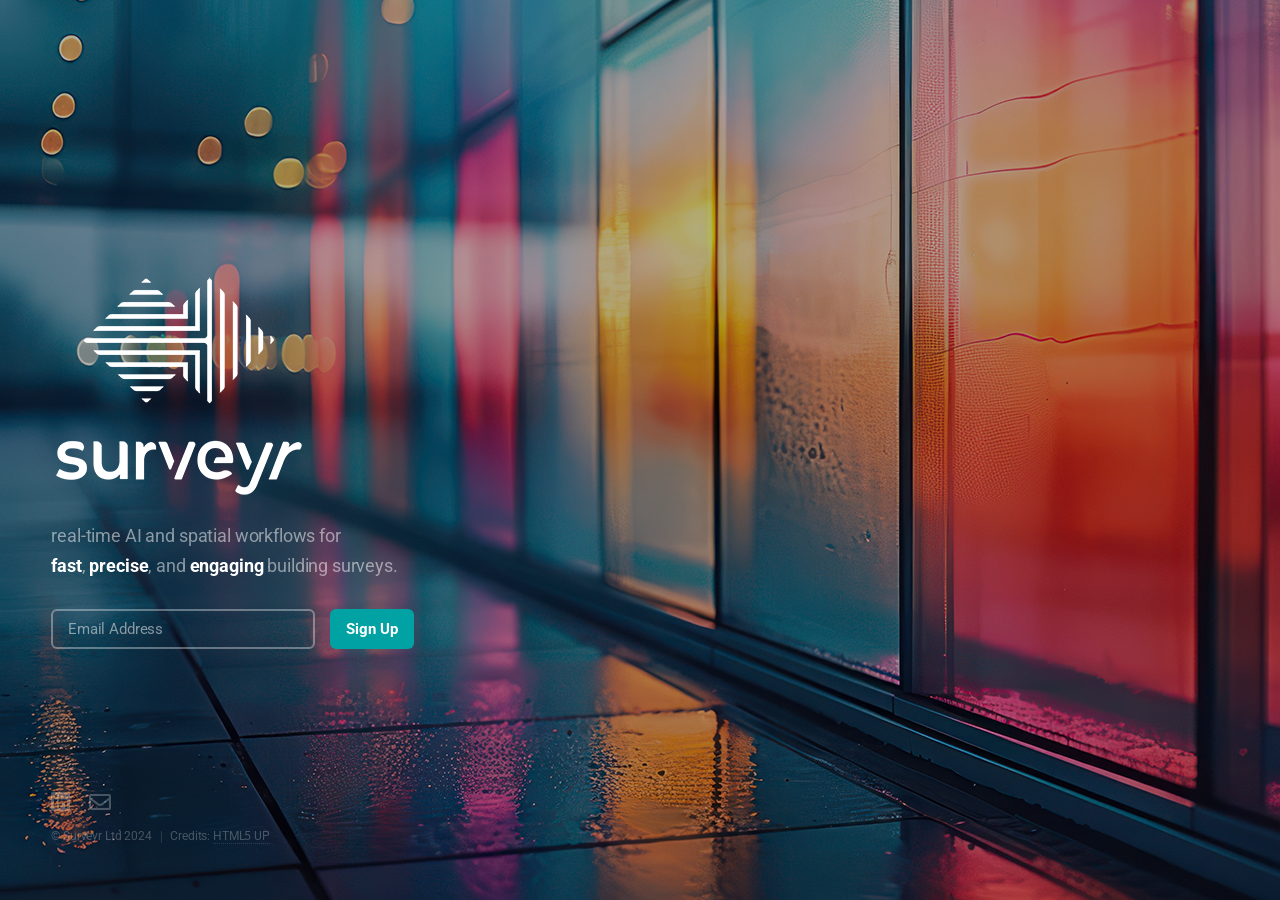
==== commit 22de5532: "Add files via upload" ====
--- a/index.html
+++ b/index.html
@@ -1,179 +1,56 @@
 <!DOCTYPE HTML>
 <!--
-	Hyperspace by HTML5 UP
+	Eventually by HTML5 UP
 	html5up.net | @ajlkn
 	Free for personal and commercial use under the CCA 3.0 license (html5up.net/license)
 -->
 <html>
 	<head>
-		<title>surveyr</title>
+		<title>Surveyr</title>
 		<meta charset="utf-8" />
 		<meta name="viewport" content="width=device-width, initial-scale=1, user-scalable=no" />
 		<link rel="stylesheet" href="assets/css/main.css" />
-		<!--<noscript><link rel="stylesheet" href="assets/css/noscript.css" /></noscript>-->
 	</head>
 	<body class="is-preload">
 
-		<!-- Sidebar -->
-			<section id="sidebar">
-				<div class="inner">
-					<nav>
-						<ul>
-							<li><a href="#intro">Welcome</a></li>
-							<li><a href="#two">What we do</a></li>
-							<li><a href="#one">Who we are</a></li>
-							<li><a href="#three">Contact</a></li>
-						</ul>
-					</nav>
-				</div>
-			</section>
+		<!-- Header -->
+			<header id="header">
+			<img class="image1" src="images/Website_256px.png" />
+				<!-- <h1>Eventually</h1> -->     
+				<p>real-time AI and spatial workflows for <br /> 
+				<b>fast</b>, <b>precise</b>, and <b>engaging</b> building surveys.</p>
+			</header>
 
-		<!-- Wrapper -->
-			<div id="wrapper">
+		<!-- Signup Form id="signup-form" method="post" action="#" -->
+			<form id="signup-form" name="submit-to-google-sheet">
+				<input type="email" name="Email" id="email" placeholder="Email Address" />
+				<input type="submit" value="Sign Up" />
+			</form>
 
-				<!-- Welcome -->
-					<section id="intro" class="wrapper style1 fullscreen fade-up">
-						<div class="inner">
-							<h1>surveyr</h1>
-							<p>Transforming Surveys with Real-Time Technology: <br> Faster, Accurate and Engaging</p>
-							<ul class="actions">
-								<li><a href="#one" class="button scrolly">Learn more</a></li>
-							</ul>
-						</div>
-					</section>
+			<script>
+				const scriptURL = 'https://script.google.com/macros/s/AKfycbz3UCAHbso9zaUSIz17zabm6nyqtEPnFmpPeqNmPiYt1sHtyxf_V-2PqP4KgtPEvE7pSQ/exec'
+				const form = document.forms['submit-to-google-sheet']
 
-					<!-- What -->
-					<section id="two" class="wrapper style3 fade-up">
-						<div class="inner">
-							<h2>What we do</h2>
-							<p>At <b>surveyr</b>, we're revolutionising building surveys, making them faster, more accurate, and engaging. Our real-time technology ensures you complete surveys with precision and efficiency, reducing office work and improving client communication. </p>
-							<div class="features">
-								<section>
-									<span class="icon solid major fa-code"></span>
-									<h3>Faster Surveys</h3>
-									<p>The ability to complete property surveys quicker, allowing for more surveys in less time.</p>
-								</section>
-								<section>
-									<span class="icon solid major fa-lock"></span>
-									<h3>Accurate Data</h3>
-									<p>High-precision data to identify minor defects early, avoiding future costly repairs.</p>
-								</section>
-								<section>
-									<span class="icon solid major fa-cog"></span>
-									<h3>Visual Engagement</h3>
-									<p>Interactive reports that make complex data easy to understand for clients, enhancing communication and satisfaction.</p>
-								</section>
-								<section>
-									<span class="icon solid major fa-desktop"></span>
-									<h3>Professional Growth</h3>
-									<p>Access to continuous learning resources, helping surveyors stay updated with regulations and improving their expertise.</p>
-								</section>
-								<section>
-									<span class="icon solid major fa-link"></span>
-									<h3>Adaptable Tool</h3>
-									<p>Flexibility to handle a variety of property types and sizes, making it suitable for both small residential and large commercial projects. Interoperable</p>
-								</section>
-								<section>
-									<span class="icon major fa-gem"></span>
-									<h3>Pre-inspection Efficiency</h3>
-									<p>Quick gathering of environmental surveys and historical maps, saving time before site visits.</p>
-								</section>
-							</div>
-							<!--<ul class="actions">
-								<li><a href="generic.html" class="button">Learn more</a></li>
-							</ul>-->
-						</div>
-					</section>
-
-				<!-- Who -->
-					<section id="one" class="wrapper style2 spotlights">
-						<section>
-							<!--<a href="#" class="image"><img src="images/Amy.jpg" alt="" data-position="center center" /></a>-->
-							<div class="content">
-								<div class="inner">
-									<h2>Who we are</h2>
-									<h3>Amy Stone</h3>
-									<p>Entrepreneur and founder of <b>surveyr</b>. I'm a Real-Time 3D Designer & XR Developer with extensive experience in design and immersive technologies, currently consulting with the University of Bristol. Passionate about emerging tech, particularly computer vision, I created <b>surveyr</b> to explore business solutions at the intersection between these technologies and AI.</p>
-									<ul class="actions">
-										<li><a href="https://www.linkedin.com/in/amyvstone/"class="button">Learn more</a></li>
-									</ul>
-								</div>
-							</div>
-						</section>
-						<!--<section>
-							<a href="#" class="image"><img src="images/SET.jpg" alt="" data-position="top center" /></a>
-							<div class="content">
-								<div class="inner">
-									<h2>SETsquared Bristol Member</h2>
-									<p>A world leading business incubator and enterprise partnership between the universities of Bath, Bristol, Cardiff, Exeter, Southampton and Surrey.</p>
-									<ul class="actions">
-										<li><a href="https://setsquared-bristol.co.uk/" class="button">Learn more</a></li>
-									</ul>
-								</div>
-							</div>
-						</section>-->
-					</section>
-
-				
-
-				<!-- Contact -->
-					<section id="three" class="wrapper style1 fade-up">
-						<div class="inner">
-							<h2>Contact</h2>
-							<!--<p>Phasellus convallis elit id ullamcorper pulvinar. Duis aliquam turpis mauris, eu ultricies erat malesuada quis. Aliquam dapibus, lacus eget hendrerit bibendum, urna est aliquam sem, sit amet imperdiet est velit quis lorem.</p>-->
-							
-								<section>
-									<ul class="contact">
-										<li>
-											<h3>Address</h3>
-											<span>2 York Place<br />
-											Clifton<br /> 
-											Bristol<br />
-											BS8 1EB<br />
-											UK</span>
-										</li>
-										<li>
-											<h3>Email</h3>
-											<a href="#">amy@surveyr.uk</a>
-										</li>
-										<!--<li>
-											<h3>Phone</h3>
-											<span>(000) 000-0000</span>
-										</li>
-										<li>
-											<h3>Social</h3>
-											<ul class="icons">
-												<li><a href="#" class="icon brands fa-twitter"><span class="label">Twitter</span></a></li>
-												<li><a href="#" class="icon brands fa-facebook-f"><span class="label">Facebook</span></a></li>
-												<li><a href="#" class="icon brands fa-github"><span class="label">GitHub</span></a></li>
-												<li><a href="#" class="icon brands fa-instagram"><span class="label">Instagram</span></a></li>
-												<li><a href="#" class="icon brands fa-linkedin-in"><span class="label">LinkedIn</span></a></li>
-											</ul>
-										</li>-->
-									</ul>
-								</section>
-							</div>
-						</div>
-					</section>
-
-			</div>
+				form.addEventListener('submit', e => {
+					e.preventDefault()
+					fetch(scriptURL, { method: 'POST', body: new FormData(form)})
+						.then(response => console.log('Success!', response))
+						.catch(error => console.error('Error!', error.message))
+				})
+			</script>
 
 		<!-- Footer -->
-			<footer id="footer" class="wrapper style1-alt">
-				<div class="inner">
-					<ul class="menu">
-						<li>&copy; surveyr 2024. All rights reserved. Creative Commons Attribution 3.0 License</li><li>Design: <a href="http://html5up.net">HTML5 UP</a></li>
-					</ul>
-				</div>
+			<footer id="footer">
+				<ul class="icons">
+					<li><a href="https://www.linkedin.com/in/amyvstone/" class="icon brands fa-linkedin"><span class="label">LinkedIn</span></a></li>
+					<li><a href="mailto:amy@surveyr.uk" class="icon fa-envelope"><span class="label">Email</span></a></li>
+				</ul>
+				<ul class="copyright">
+					<li>&copy; Surveyr Ltd 2024</li><li>Credits: <a href="http://html5up.net">HTML5 UP</a></li>
+				</ul>
 			</footer>
 
 		<!-- Scripts -->
-			<script src="assets/js/jquery.min.js"></script>
-			<script src="assets/js/jquery.scrollex.min.js"></script>
-			<script src="assets/js/jquery.scrolly.min.js"></script>
-			<script src="assets/js/browser.min.js"></script>
-			<script src="assets/js/breakpoints.min.js"></script>
-			<script src="assets/js/util.js"></script>
 			<script src="assets/js/main.js"></script>
 
 	</body>
--- a/assets/css/main.css
+++ b/assets/css/main.css
@@ -1,11 +1,10 @@
 @import url(fontawesome-all.min.css);
-
+@import url("https://fonts.googleapis.com/css?family=Roboto:400,700");
 /*
-	Hyperspace by HTML5 UP
+	Eventually by HTML5 UP
 	html5up.net | @ajlkn
 	Free for personal and commercial use under the CCA 3.0 license (html5up.net/license)
 */
-
 html, body, div, span, applet, object,
 iframe, h1, h2, h3, h4, h5, h6, p, blockquote,
 pre, a, abbr, acronym, address, big, cite,
@@ -17,3895 +16,873 @@
 canvas, details, embed, figure, figcaption,
 footer, header, hgroup, menu, nav, output, ruby,
 section, summary, time, mark, audio, video {
-	margin: 0;
-	padding: 0;
-	border: 0;
-	font-size: 100%;
-	font: inherit;
-	vertical-align: baseline;}
+  margin: 0;
+  padding: 0;
+  border: 0;
+  font-size: 100%;
+  font: inherit;
+  vertical-align: baseline; }
+
 
 article, aside, details, figcaption, figure,
 footer, header, hgroup, menu, nav, section {
-	display: block;}
+  display: block; }
 
 body {
-	line-height: 1;
-}
+  line-height: 1; }
 
 ol, ul {
-	list-style: none;
-}
+  list-style: none; }
 
 blockquote, q {
-	quotes: none;
-}
-
-	blockquote:before, blockquote:after, q:before, q:after {
-		content: '';
-		content: none;
-	}
+  quotes: none; }
+  blockquote:before, blockquote:after, q:before, q:after {
+    content: '';
+    content: none; }
 
 table {
-	border-collapse: collapse;
-	border-spacing: 0;
-}
+  border-collapse: collapse;
+  border-spacing: 0; }
 
 body {
-	-webkit-text-size-adjust: none;
-}
+  -webkit-text-size-adjust: none; }
 
 mark {
-	background-color: transparent;
-	color: inherit;
-}
+  background-color: transparent;
+  color: inherit; }
 
 input::-moz-focus-inner {
-	border: 0;
-	padding: 0;
-}
+  border: 0;
+  padding: 0; }
 
 input, select, textarea {
-	-moz-appearance: none;
-	-webkit-appearance: none;
-	-ms-appearance: none;
-	appearance: none;
-}
+  -moz-appearance: none;
+  -webkit-appearance: none;
+  -ms-appearance: none;
+  appearance: none; }
 
 /* Basic */
-
-	@-ms-viewport {
-		width: device-width;
-	}
-
-	body {
-		-ms-overflow-style: scrollbar;
-	}
-
-	@media screen and (max-width: 480px) {
-
-		html, body {
-			min-width: 320px;
-		}
-
-	}
-
-	html {
-		box-sizing: border-box;
-	}
-
-	*, *:before, *:after {
-		box-sizing: inherit;
-	}
-
-	body {
-		background: #312450;
-	}
-
-		body.is-preload *, body.is-preload *:before, body.is-preload *:after {
-			-moz-animation: none !important;
-			-webkit-animation: none !important;
-			-ms-animation: none !important;
-			animation: none !important;
-			-moz-transition: none !important;
-			-webkit-transition: none !important;
-			-ms-transition: none !important;
-			transition: none !important;
-		}
+@-ms-viewport {
+  width: device-width; }
+
+body {
+  -ms-overflow-style: scrollbar; }
+
+@media screen and (max-width: 480px) {
+  html, body {
+    min-width: 320px; } }
+
+html {
+  box-sizing: border-box; }
+
+*, *:before, *:after {
+  box-sizing: inherit; }
+
+html, body {
+  height: 100%;
+  overflow-x: hidden;
+  width: 100%; }
+  @media screen and (max-height: 640px) {
+    html, body {
+      height: auto;
+      min-height: 100%; } }
+
+body {
+  display: -moz-flex;
+  display: -webkit-flex;
+  display: -ms-flex;
+  display: flex;
+  -moz-flex-direction: column;
+  -webkit-flex-direction: column;
+  -ms-flex-direction: column;
+  flex-direction: column;
+  -moz-justify-content: center;
+  -webkit-justify-content: center;
+  -ms-justify-content: center;
+  justify-content: center;
+  background-color: #000;
+  padding: 6em 4em 4em 4em; }
+  body.is-preload *, body.is-preload *:before, body.is-preload *:after {
+    -moz-animation: none !important;
+    -webkit-animation: none !important;
+    -ms-animation: none !important;
+    animation: none !important;
+    -moz-transition: none !important;
+    -webkit-transition: none !important;
+    -ms-transition: none !important;
+    transition: none !important; }
+  body > * {
+    position: relative;
+    z-index: 2; }
+  @media screen and (max-width: 1680px) {
+    body {
+      padding: 6em 3.5em 3.5em 3.5em; } }
+  @media screen and (max-width: 736px) {
+    body {
+      padding: 5em 2em 2em 2em; } }
+  @media screen and (max-width: 360px) {
+    body {
+      padding: 5em 1.25em 1.25em 1.25em; } }
+
+/* BG */
+#bg {
+  -moz-transition: opacity 2s ease-in-out;
+  -webkit-transition: opacity 2s ease-in-out;
+  -ms-transition: opacity 2s ease-in-out;
+  transition: opacity 2s ease-in-out;
+  height: 100%;
+  left: 0;
+  opacity: 0.7;
+  position: fixed;
+  top: 0;
+  width: 100%;
+  z-index: 1; }
+  #bg div {
+    -moz-transition: opacity 3s ease;
+    -webkit-transition: opacity 3s ease;
+    -ms-transition: opacity 3s ease;
+    transition: opacity 3s ease;
+    background-size: cover;
+    height: 100%;
+    left: 0;
+    opacity: 0;
+    position: absolute;
+    top: 0;
+    visibility: hidden;
+    width: 150%; }
+    #bg div.visible {
+      -moz-animation: bg 45s linear infinite;
+      -webkit-animation: bg 45s linear infinite;
+      -ms-animation: bg 45s linear infinite;
+      animation: bg 45s linear infinite;
+      opacity: 1;
+      visibility: visible;
+      z-index: 1; }
+      #bg div.visible.top {
+        z-index: 2; }
+      @media screen and (max-width: 1280px) {
+        #bg div.visible {
+          -moz-animation: bg 29.25s linear infinite;
+          -webkit-animation: bg 29.25s linear infinite;
+          -ms-animation: bg 29.25s linear infinite;
+          animation: bg 29.25s linear infinite; } }
+      @media screen and (max-width: 736px) {
+        #bg div.visible {
+          -moz-animation: bg 18s linear infinite;
+          -webkit-animation: bg 18s linear infinite;
+          -ms-animation: bg 18s linear infinite;
+          animation: bg 18s linear infinite; } }
+    #bg div:only-child {
+      -moz-animation-direction: alternate !important;
+      -webkit-animation-direction: alternate !important;
+      -ms-animation-direction: alternate !important;
+      animation-direction: alternate !important; }
+  body.is-preload #bg {
+    opacity: 0; }
+
+@-moz-keyframes bg {
+  0% {
+    -moz-transform: translateX(0);
+    -webkit-transform: translateX(0);
+    -ms-transform: translateX(0);
+    transform: translateX(0); }
+  100% {
+    -moz-transform: translateX(-25%);
+    -webkit-transform: translateX(-25%);
+    -ms-transform: translateX(-25%);
+    transform: translateX(-25%); } }
+
+@-webkit-keyframes bg {
+  0% {
+    -moz-transform: translateX(0);
+    -webkit-transform: translateX(0);
+    -ms-transform: translateX(0);
+    transform: translateX(0); }
+  100% {
+    -moz-transform: translateX(-25%);
+    -webkit-transform: translateX(-25%);
+    -ms-transform: translateX(-25%);
+    transform: translateX(-25%); } }
+
+@-ms-keyframes bg {
+  0% {
+    -moz-transform: translateX(0);
+    -webkit-transform: translateX(0);
+    -ms-transform: translateX(0);
+    transform: translateX(0); }
+  100% {
+    -moz-transform: translateX(-25%);
+    -webkit-transform: translateX(-25%);
+    -ms-transform: translateX(-25%);
+    transform: translateX(-25%); } }
+
+@keyframes bg {
+  0% {
+    -moz-transform: translateX(0);
+    -webkit-transform: translateX(0);
+    -ms-transform: translateX(0);
+    transform: translateX(0); }
+  100% {
+    -moz-transform: translateX(-25%);
+    -webkit-transform: translateX(-25%);
+    -ms-transform: translateX(-25%);
+    transform: translateX(-25%); } }
 
 /* Type */
-
-	body, input, select, textarea {
-		color: rgba(255, 255, 255, 0.55);
-		font-family: Arial, helvetica, sans-serif;
-		font-size: 16.5pt;
-		font-weight: normal;
-		line-height: 1.75;
-	}
-
-		@media screen and (max-width: 1680px) {
-
-			body, input, select, textarea {
-				font-size: 13pt;
-			}
-
-		}
-
-		@media screen and (max-width: 1280px) {
-
-			body, input, select, textarea {
-				font-size: 12pt;
-			}
-
-		}
-
-		@media screen and (max-width: 360px) {
-
-			body, input, select, textarea {
-				font-size: 11pt;
-			}
-
-		}
-
-	a {
-		-moz-transition: color 0.2s ease, border-bottom-color 0.2s ease;
-		-webkit-transition: color 0.2s ease, border-bottom-color 0.2s ease;
-		-ms-transition: color 0.2s ease, border-bottom-color 0.2s ease;
-		transition: color 0.2s ease, border-bottom-color 0.2s ease;
-		border-bottom: dotted 1px rgba(255, 255, 255, 0.35);
-		color: inherit;
-		text-decoration: none;
-	}
-
-		a:hover {
-			border-bottom-color: transparent;
-			color: #ffffff;
-		}
-
-	strong, b {
-		color: #ffffff;
-		font-weight: bold;
-	}
-
-	em, i {
-		font-style: italic;
-	}
-
-	p {
-		margin: 0 0 2em 0;
-	}
-
-	h1, h2, h3, h4, h5, h6 {
-		color: #ffffff;
-		font-weight: bold;
-		line-height: 1.5;
-		margin: 0 0 0.5em 0;
-	}
-
-		h1 a, h2 a, h3 a, h4 a, h5 a, h6 a {
-			color: inherit;
-			text-decoration: none;
-		}
-
-	h1 {
-		font-size: 2.75em;
-	}
-
-		h1.major {
-			margin: 0 0 1.3em 0;
-			
-			position: relative;
-			padding-bottom: 0.35em;
-		}
-
-			h1.major:after {
-				background-image: -moz-linear-gradient(to right, #5e42a6, #b74e91);
-				background-image: -webkit-linear-gradient(to right, #5e42a6, #b74e91);
-				background-image: -ms-linear-gradient(to right, #5e42a6, #b74e91);
-				background-image: linear-gradient(to right, #5e42a6, #b74e91);
-				-moz-transition: max-width 0.2s ease;
-				-webkit-transition: max-width 0.2s ease;
-				-ms-transition: max-width 0.2s ease;
-				transition: max-width 0.2s ease;
-				border-radius: 0.2em;
-				bottom: 0;
-				content: '';
-				height: 0.05em;
-				position: absolute;
-				right: 0;
-				width: 100%;
-			}
-
-	h2 {
-		font-size: 1.75em;
-	}
-
-	h3 {
-		font-size: 1.1em;
-	}
-
-	h4 {
-		font-size: 1em;
-	}
-
-	h5 {
-		font-size: 0.8em;
-	}
-
-	h6 {
-		font-size: 0.6em;
-	}
-
-	@media screen and (max-width: 736px) {
-
-		h1 {
-			font-size: 2em;
-		}
-
-		h2 {
-			font-size: 1.25em;
-		}
-
-		h3 {
-			font-size: 1em;
-		}
-
-		h4 {
-			font-size: 0.8em;
-		}
-
-		h5 {
-			font-size: 0.6em;
-		}
-
-		h6 {
-			font-size: 0.6em;
-		}
-
-	}
-
-	sub {
-		font-size: 0.8em;
-		position: relative;
-		top: 0.5em;
-	}
-
-	sup {
-		font-size: 0.8em;
-		position: relative;
-		top: -0.5em;
-	}
-
-	blockquote {
-		border-left: solid 4px rgba(255, 255, 255, 0.15);
-		font-style: italic;
-		margin: 0 0 2em 0;
-		padding: 0.5em 0 0.5em 2em;
-	}
-
-	code {
-		background: rgba(255, 255, 255, 0.05);
-		border-radius: 0.25em;
-		border: solid 1px rgba(255, 255, 255, 0.15);
-		font-family: "Courier New", monospace;
-		font-size: 0.9em;
-		margin: 0 0.25em;
-		padding: 0.25em 0.65em;
-	}
-
-	pre {
-		-webkit-overflow-scrolling: touch;
-		font-family: "Courier New", monospace;
-		font-size: 0.9em;
-		margin: 0 0 2em 0;
-	}
-
-		pre code {
-			display: block;
-			line-height: 1.75em;
-			padding: 1em 1.5em;
-			overflow-x: auto;
-		}
-
-	hr {
-		border: 0;
-		border-bottom: solid 1px rgba(255, 255, 255, 0.15);
-		margin: 2em 0;
-	}
-
-		hr.major {
-			margin: 3em 0;
-		}
-
-	.align-left {
-		text-align: left;
-	}
-
-	.align-center {
-		text-align: center;
-	}
-
-	.align-right {
-		text-align: right;
-	}
-
-/* Row */
-
-	.row {
-		display: flex;
-		flex-wrap: wrap;
-		box-sizing: border-box;
-		align-items: stretch;
-	}
-
-		.row > * {
-			box-sizing: border-box;
-		}
-
-		.row.gtr-uniform > * > :last-child {
-			margin-bottom: 0;
-		}
-
-		.row.aln-left {
-			justify-content: flex-start;
-		}
-
-		.row.aln-center {
-			justify-content: center;
-		}
-
-		.row.aln-right {
-			justify-content: flex-end;
-		}
-
-		.row.aln-top {
-			align-items: flex-start;
-		}
-
-		.row.aln-middle {
-			align-items: center;
-		}
-
-		.row.aln-bottom {
-			align-items: flex-end;
-		}
-
-		.row > .imp {
-			order: -1;
-		}
-
-		.row > .col-1 {
-			width: 8.33333%;
-		}
-
-		.row > .off-1 {
-			margin-left: 8.33333%;
-		}
-
-		.row > .col-2 {
-			width: 16.66667%;
-		}
-
-		.row > .off-2 {
-			margin-left: 16.66667%;
-		}
-
-		.row > .col-3 {
-			width: 25%;
-		}
-
-		.row > .off-3 {
-			margin-left: 25%;
-		}
-
-		.row > .col-4 {
-			width: 33.33333%;
-		}
-
-		.row > .off-4 {
-			margin-left: 33.33333%;
-		}
-
-		.row > .col-5 {
-			width: 41.66667%;
-		}
-
-		.row > .off-5 {
-			margin-left: 41.66667%;
-		}
-
-		.row > .col-6 {
-			width: 50%;
-		}
-
-		.row > .off-6 {
-			margin-left: 50%;
-		}
-
-		.row > .col-7 {
-			width: 58.33333%;
-		}
-
-		.row > .off-7 {
-			margin-left: 58.33333%;
-		}
-
-		.row > .col-8 {
-			width: 66.66667%;
-		}
-
-		.row > .off-8 {
-			margin-left: 66.66667%;
-		}
-
-		.row > .col-9 {
-			width: 75%;
-		}
-
-		.row > .off-9 {
-			margin-left: 75%;
-		}
-
-		.row > .col-10 {
-			width: 83.33333%;
-		}
-
-		.row > .off-10 {
-			margin-left: 83.33333%;
-		}
-
-		.row > .col-11 {
-			width: 91.66667%;
-		}
-
-		.row > .off-11 {
-			margin-left: 91.66667%;
-		}
-
-		.row > .col-12 {
-			width: 100%;
-		}
-
-		.row > .off-12 {
-			margin-left: 100%;
-		}
-
-		.row.gtr-0 {
-			margin-top: 0;
-			margin-left: 0em;
-		}
-
-			.row.gtr-0 > * {
-				padding: 0 0 0 0em;
-			}
-
-			.row.gtr-0.gtr-uniform {
-				margin-top: 0em;
-			}
-
-				.row.gtr-0.gtr-uniform > * {
-					padding-top: 0em;
-				}
-
-		.row.gtr-25 {
-			margin-top: 0;
-			margin-left: -0.375em;
-		}
-
-			.row.gtr-25 > * {
-				padding: 0 0 0 0.375em;
-			}
-
-			.row.gtr-25.gtr-uniform {
-				margin-top: -0.375em;
-			}
-
-				.row.gtr-25.gtr-uniform > * {
-					padding-top: 0.375em;
-				}
-
-		.row.gtr-50 {
-			margin-top: 0;
-			margin-left: -0.75em;
-		}
-
-			.row.gtr-50 > * {
-				padding: 0 0 0 0.75em;
-			}
-
-			.row.gtr-50.gtr-uniform {
-				margin-top: -0.75em;
-			}
-
-				.row.gtr-50.gtr-uniform > * {
-					padding-top: 0.75em;
-				}
-
-		.row {
-			margin-top: 0;
-			margin-left: -1.5em;
-		}
-
-			.row > * {
-				padding: 0 0 0 1.5em;
-			}
-
-			.row.gtr-uniform {
-				margin-top: -1.5em;
-			}
-
-				.row.gtr-uniform > * {
-					padding-top: 1.5em;
-				}
-
-		.row.gtr-150 {
-			margin-top: 0;
-			margin-left: -2.25em;
-		}
-
-			.row.gtr-150 > * {
-				padding: 0 0 0 2.25em;
-			}
-
-			.row.gtr-150.gtr-uniform {
-				margin-top: -2.25em;
-			}
-
-				.row.gtr-150.gtr-uniform > * {
-					padding-top: 2.25em;
-				}
-
-		.row.gtr-200 {
-			margin-top: 0;
-			margin-left: -3em;
-		}
-
-			.row.gtr-200 > * {
-				padding: 0 0 0 3em;
-			}
-
-			.row.gtr-200.gtr-uniform {
-				margin-top: -3em;
-			}
-
-				.row.gtr-200.gtr-uniform > * {
-					padding-top: 3em;
-				}
-
-		@media screen and (max-width: 1680px) {
-
-			.row {
-				display: flex;
-				flex-wrap: wrap;
-				box-sizing: border-box;
-				align-items: stretch;
-			}
-
-				.row > * {
-					box-sizing: border-box;
-				}
-
-				.row.gtr-uniform > * > :last-child {
-					margin-bottom: 0;
-				}
-
-				.row.aln-left {
-					justify-content: flex-start;
-				}
-
-				.row.aln-center {
-					justify-content: center;
-				}
-
-				.row.aln-right {
-					justify-content: flex-end;
-				}
-
-				.row.aln-top {
-					align-items: flex-start;
-				}
-
-				.row.aln-middle {
-					align-items: center;
-				}
-
-				.row.aln-bottom {
-					align-items: flex-end;
-				}
-
-				.row > .imp-xlarge {
-					order: -1;
-				}
-
-				.row > .col-1-xlarge {
-					width: 8.33333%;
-				}
-
-				.row > .off-1-xlarge {
-					margin-left: 8.33333%;
-				}
-
-				.row > .col-2-xlarge {
-					width: 16.66667%;
-				}
-
-				.row > .off-2-xlarge {
-					margin-left: 16.66667%;
-				}
-
-				.row > .col-3-xlarge {
-					width: 25%;
-				}
-
-				.row > .off-3-xlarge {
-					margin-left: 25%;
-				}
-
-				.row > .col-4-xlarge {
-					width: 33.33333%;
-				}
-
-				.row > .off-4-xlarge {
-					margin-left: 33.33333%;
-				}
-
-				.row > .col-5-xlarge {
-					width: 41.66667%;
-				}
-
-				.row > .off-5-xlarge {
-					margin-left: 41.66667%;
-				}
-
-				.row > .col-6-xlarge {
-					width: 50%;
-				}
-
-				.row > .off-6-xlarge {
-					margin-left: 50%;
-				}
-
-				.row > .col-7-xlarge {
-					width: 58.33333%;
-				}
-
-				.row > .off-7-xlarge {
-					margin-left: 58.33333%;
-				}
-
-				.row > .col-8-xlarge {
-					width: 66.66667%;
-				}
-
-				.row > .off-8-xlarge {
-					margin-left: 66.66667%;
-				}
-
-				.row > .col-9-xlarge {
-					width: 75%;
-				}
-
-				.row > .off-9-xlarge {
-					margin-left: 75%;
-				}
-
-				.row > .col-10-xlarge {
-					width: 83.33333%;
-				}
-
-				.row > .off-10-xlarge {
-					margin-left: 83.33333%;
-				}
-
-				.row > .col-11-xlarge {
-					width: 91.66667%;
-				}
-
-				.row > .off-11-xlarge {
-					margin-left: 91.66667%;
-				}
-
-				.row > .col-12-xlarge {
-					width: 100%;
-				}
-
-				.row > .off-12-xlarge {
-					margin-left: 100%;
-				}
-
-				.row.gtr-0 {
-					margin-top: 0;
-					margin-left: 0em;
-				}
-
-					.row.gtr-0 > * {
-						padding: 0 0 0 0em;
-					}
-
-					.row.gtr-0.gtr-uniform {
-						margin-top: 0em;
-					}
-
-						.row.gtr-0.gtr-uniform > * {
-							padding-top: 0em;
-						}
-
-				.row.gtr-25 {
-					margin-top: 0;
-					margin-left: -0.375em;
-				}
-
-					.row.gtr-25 > * {
-						padding: 0 0 0 0.375em;
-					}
-
-					.row.gtr-25.gtr-uniform {
-						margin-top: -0.375em;
-					}
-
-						.row.gtr-25.gtr-uniform > * {
-							padding-top: 0.375em;
-						}
-
-				.row.gtr-50 {
-					margin-top: 0;
-					margin-left: -0.75em;
-				}
-
-					.row.gtr-50 > * {
-						padding: 0 0 0 0.75em;
-					}
-
-					.row.gtr-50.gtr-uniform {
-						margin-top: -0.75em;
-					}
-
-						.row.gtr-50.gtr-uniform > * {
-							padding-top: 0.75em;
-						}
-
-				.row {
-					margin-top: 0;
-					margin-left: -1.5em;
-				}
-
-					.row > * {
-						padding: 0 0 0 1.5em;
-					}
-
-					.row.gtr-uniform {
-						margin-top: -1.5em;
-					}
-
-						.row.gtr-uniform > * {
-							padding-top: 1.5em;
-						}
-
-				.row.gtr-150 {
-					margin-top: 0;
-					margin-left: -2.25em;
-				}
-
-					.row.gtr-150 > * {
-						padding: 0 0 0 2.25em;
-					}
-
-					.row.gtr-150.gtr-uniform {
-						margin-top: -2.25em;
-					}
-
-						.row.gtr-150.gtr-uniform > * {
-							padding-top: 2.25em;
-						}
-
-				.row.gtr-200 {
-					margin-top: 0;
-					margin-left: -3em;
-				}
-
-					.row.gtr-200 > * {
-						padding: 0 0 0 3em;
-					}
-
-					.row.gtr-200.gtr-uniform {
-						margin-top: -3em;
-					}
-
-						.row.gtr-200.gtr-uniform > * {
-							padding-top: 3em;
-						}
-
-		}
-
-		@media screen and (max-width: 1280px) {
-
-			.row {
-				display: flex;
-				flex-wrap: wrap;
-				box-sizing: border-box;
-				align-items: stretch;
-			}
-
-				.row > * {
-					box-sizing: border-box;
-				}
-
-				.row.gtr-uniform > * > :last-child {
-					margin-bottom: 0;
-				}
-
-				.row.aln-left {
-					justify-content: flex-start;
-				}
-
-				.row.aln-center {
-					justify-content: center;
-				}
-
-				.row.aln-right {
-					justify-content: flex-end;
-				}
-
-				.row.aln-top {
-					align-items: flex-start;
-				}
-
-				.row.aln-middle {
-					align-items: center;
-				}
-
-				.row.aln-bottom {
-					align-items: flex-end;
-				}
-
-				.row > .imp-large {
-					order: -1;
-				}
-
-				.row > .col-1-large {
-					width: 8.33333%;
-				}
-
-				.row > .off-1-large {
-					margin-left: 8.33333%;
-				}
-
-				.row > .col-2-large {
-					width: 16.66667%;
-				}
-
-				.row > .off-2-large {
-					margin-left: 16.66667%;
-				}
-
-				.row > .col-3-large {
-					width: 25%;
-				}
-
-				.row > .off-3-large {
-					margin-left: 25%;
-				}
-
-				.row > .col-4-large {
-					width: 33.33333%;
-				}
-
-				.row > .off-4-large {
-					margin-left: 33.33333%;
-				}
-
-				.row > .col-5-large {
-					width: 41.66667%;
-				}
-
-				.row > .off-5-large {
-					margin-left: 41.66667%;
-				}
-
-				.row > .col-6-large {
-					width: 50%;
-				}
-
-				.row > .off-6-large {
-					margin-left: 50%;
-				}
-
-				.row > .col-7-large {
-					width: 58.33333%;
-				}
-
-				.row > .off-7-large {
-					margin-left: 58.33333%;
-				}
-
-				.row > .col-8-large {
-					width: 66.66667%;
-				}
-
-				.row > .off-8-large {
-					margin-left: 66.66667%;
-				}
-
-				.row > .col-9-large {
-					width: 75%;
-				}
-
-				.row > .off-9-large {
-					margin-left: 75%;
-				}
-
-				.row > .col-10-large {
-					width: 83.33333%;
-				}
-
-				.row > .off-10-large {
-					margin-left: 83.33333%;
-				}
-
-				.row > .col-11-large {
-					width: 91.66667%;
-				}
-
-				.row > .off-11-large {
-					margin-left: 91.66667%;
-				}
-
-				.row > .col-12-large {
-					width: 100%;
-				}
-
-				.row > .off-12-large {
-					margin-left: 100%;
-				}
-
-				.row.gtr-0 {
-					margin-top: 0;
-					margin-left: 0em;
-				}
-
-					.row.gtr-0 > * {
-						padding: 0 0 0 0em;
-					}
-
-					.row.gtr-0.gtr-uniform {
-						margin-top: 0em;
-					}
-
-						.row.gtr-0.gtr-uniform > * {
-							padding-top: 0em;
-						}
-
-				.row.gtr-25 {
-					margin-top: 0;
-					margin-left: -0.375em;
-				}
-
-					.row.gtr-25 > * {
-						padding: 0 0 0 0.375em;
-					}
-
-					.row.gtr-25.gtr-uniform {
-						margin-top: -0.375em;
-					}
-
-						.row.gtr-25.gtr-uniform > * {
-							padding-top: 0.375em;
-						}
-
-				.row.gtr-50 {
-					margin-top: 0;
-					margin-left: -0.75em;
-				}
-
-					.row.gtr-50 > * {
-						padding: 0 0 0 0.75em;
-					}
-
-					.row.gtr-50.gtr-uniform {
-						margin-top: -0.75em;
-					}
-
-						.row.gtr-50.gtr-uniform > * {
-							padding-top: 0.75em;
-						}
-
-				.row {
-					margin-top: 0;
-					margin-left: -1.5em;
-				}
-
-					.row > * {
-						padding: 0 0 0 1.5em;
-					}
-
-					.row.gtr-uniform {
-						margin-top: -1.5em;
-					}
-
-						.row.gtr-uniform > * {
-							padding-top: 1.5em;
-						}
-
-				.row.gtr-150 {
-					margin-top: 0;
-					margin-left: -2.25em;
-				}
-
-					.row.gtr-150 > * {
-						padding: 0 0 0 2.25em;
-					}
-
-					.row.gtr-150.gtr-uniform {
-						margin-top: -2.25em;
-					}
-
-						.row.gtr-150.gtr-uniform > * {
-							padding-top: 2.25em;
-						}
-
-				.row.gtr-200 {
-					margin-top: 0;
-					margin-left: -3em;
-				}
-
-					.row.gtr-200 > * {
-						padding: 0 0 0 3em;
-					}
-
-					.row.gtr-200.gtr-uniform {
-						margin-top: -3em;
-					}
-
-						.row.gtr-200.gtr-uniform > * {
-							padding-top: 3em;
-						}
-
-		}
-
-		@media screen and (max-width: 980px) {
-
-			.row {
-				display: flex;
-				flex-wrap: wrap;
-				box-sizing: border-box;
-				align-items: stretch;
-			}
-
-				.row > * {
-					box-sizing: border-box;
-				}
-
-				.row.gtr-uniform > * > :last-child {
-					margin-bottom: 0;
-				}
-
-				.row.aln-left {
-					justify-content: flex-start;
-				}
-
-				.row.aln-center {
-					justify-content: center;
-				}
-
-				.row.aln-right {
-					justify-content: flex-end;
-				}
-
-				.row.aln-top {
-					align-items: flex-start;
-				}
-
-				.row.aln-middle {
-					align-items: center;
-				}
-
-				.row.aln-bottom {
-					align-items: flex-end;
-				}
-
-				.row > .imp-medium {
-					order: -1;
-				}
-
-				.row > .col-1-medium {
-					width: 8.33333%;
-				}
-
-				.row > .off-1-medium {
-					margin-left: 8.33333%;
-				}
-
-				.row > .col-2-medium {
-					width: 16.66667%;
-				}
-
-				.row > .off-2-medium {
-					margin-left: 16.66667%;
-				}
-
-				.row > .col-3-medium {
-					width: 25%;
-				}
-
-				.row > .off-3-medium {
-					margin-left: 25%;
-				}
-
-				.row > .col-4-medium {
-					width: 33.33333%;
-				}
-
-				.row > .off-4-medium {
-					margin-left: 33.33333%;
-				}
-
-				.row > .col-5-medium {
-					width: 41.66667%;
-				}
-
-				.row > .off-5-medium {
-					margin-left: 41.66667%;
-				}
-
-				.row > .col-6-medium {
-					width: 50%;
-				}
-
-				.row > .off-6-medium {
-					margin-left: 50%;
-				}
-
-				.row > .col-7-medium {
-					width: 58.33333%;
-				}
-
-				.row > .off-7-medium {
-					margin-left: 58.33333%;
-				}
-
-				.row > .col-8-medium {
-					width: 66.66667%;
-				}
-
-				.row > .off-8-medium {
-					margin-left: 66.66667%;
-				}
-
-				.row > .col-9-medium {
-					width: 75%;
-				}
-
-				.row > .off-9-medium {
-					margin-left: 75%;
-				}
-
-				.row > .col-10-medium {
-					width: 83.33333%;
-				}
-
-				.row > .off-10-medium {
-					margin-left: 83.33333%;
-				}
-
-				.row > .col-11-medium {
-					width: 91.66667%;
-				}
-
-				.row > .off-11-medium {
-					margin-left: 91.66667%;
-				}
-
-				.row > .col-12-medium {
-					width: 100%;
-				}
-
-				.row > .off-12-medium {
-					margin-left: 100%;
-				}
-
-				.row.gtr-0 {
-					margin-top: 0;
-					margin-left: 0em;
-				}
-
-					.row.gtr-0 > * {
-						padding: 0 0 0 0em;
-					}
-
-					.row.gtr-0.gtr-uniform {
-						margin-top: 0em;
-					}
-
-						.row.gtr-0.gtr-uniform > * {
-							padding-top: 0em;
-						}
-
-				.row.gtr-25 {
-					margin-top: 0;
-					margin-left: -0.375em;
-				}
-
-					.row.gtr-25 > * {
-						padding: 0 0 0 0.375em;
-					}
-
-					.row.gtr-25.gtr-uniform {
-						margin-top: -0.375em;
-					}
-
-						.row.gtr-25.gtr-uniform > * {
-							padding-top: 0.375em;
-						}
-
-				.row.gtr-50 {
-					margin-top: 0;
-					margin-left: -0.75em;
-				}
-
-					.row.gtr-50 > * {
-						padding: 0 0 0 0.75em;
-					}
-
-					.row.gtr-50.gtr-uniform {
-						margin-top: -0.75em;
-					}
-
-						.row.gtr-50.gtr-uniform > * {
-							padding-top: 0.75em;
-						}
-
-				.row {
-					margin-top: 0;
-					margin-left: -1.5em;
-				}
-
-					.row > * {
-						padding: 0 0 0 1.5em;
-					}
-
-					.row.gtr-uniform {
-						margin-top: -1.5em;
-					}
-
-						.row.gtr-uniform > * {
-							padding-top: 1.5em;
-						}
-
-				.row.gtr-150 {
-					margin-top: 0;
-					margin-left: -2.25em;
-				}
-
-					.row.gtr-150 > * {
-						padding: 0 0 0 2.25em;
-					}
-
-					.row.gtr-150.gtr-uniform {
-						margin-top: -2.25em;
-					}
-
-						.row.gtr-150.gtr-uniform > * {
-							padding-top: 2.25em;
-						}
-
-				.row.gtr-200 {
-					margin-top: 0;
-					margin-left: -3em;
-				}
-
-					.row.gtr-200 > * {
-						padding: 0 0 0 3em;
-					}
-
-					.row.gtr-200.gtr-uniform {
-						margin-top: -3em;
-					}
-
-						.row.gtr-200.gtr-uniform > * {
-							padding-top: 3em;
-						}
-
-		}
-
-		@media screen and (max-width: 736px) {
-
-			.row {
-				display: flex;
-				flex-wrap: wrap;
-				box-sizing: border-box;
-				align-items: stretch;
-			}
-
-				.row > * {
-					box-sizing: border-box;
-				}
-
-				.row.gtr-uniform > * > :last-child {
-					margin-bottom: 0;
-				}
-
-				.row.aln-left {
-					justify-content: flex-start;
-				}
-
-				.row.aln-center {
-					justify-content: center;
-				}
-
-				.row.aln-right {
-					justify-content: flex-end;
-				}
-
-				.row.aln-top {
-					align-items: flex-start;
-				}
-
-				.row.aln-middle {
-					align-items: center;
-				}
-
-				.row.aln-bottom {
-					align-items: flex-end;
-				}
-
-				.row > .imp-small {
-					order: -1;
-				}
-
-				.row > .col-1-small {
-					width: 8.33333%;
-				}
-
-				.row > .off-1-small {
-					margin-left: 8.33333%;
-				}
-
-				.row > .col-2-small {
-					width: 16.66667%;
-				}
-
-				.row > .off-2-small {
-					margin-left: 16.66667%;
-				}
-
-				.row > .col-3-small {
-					width: 25%;
-				}
-
-				.row > .off-3-small {
-					margin-left: 25%;
-				}
-
-				.row > .col-4-small {
-					width: 33.33333%;
-				}
-
-				.row > .off-4-small {
-					margin-left: 33.33333%;
-				}
-
-				.row > .col-5-small {
-					width: 41.66667%;
-				}
-
-				.row > .off-5-small {
-					margin-left: 41.66667%;
-				}
-
-				.row > .col-6-small {
-					width: 50%;
-				}
-
-				.row > .off-6-small {
-					margin-left: 50%;
-				}
-
-				.row > .col-7-small {
-					width: 58.33333%;
-				}
-
-				.row > .off-7-small {
-					margin-left: 58.33333%;
-				}
-
-				.row > .col-8-small {
-					width: 66.66667%;
-				}
-
-				.row > .off-8-small {
-					margin-left: 66.66667%;
-				}
-
-				.row > .col-9-small {
-					width: 75%;
-				}
-
-				.row > .off-9-small {
-					margin-left: 75%;
-				}
-
-				.row > .col-10-small {
-					width: 83.33333%;
-				}
-
-				.row > .off-10-small {
-					margin-left: 83.33333%;
-				}
-
-				.row > .col-11-small {
-					width: 91.66667%;
-				}
-
-				.row > .off-11-small {
-					margin-left: 91.66667%;
-				}
-
-				.row > .col-12-small {
-					width: 100%;
-				}
-
-				.row > .off-12-small {
-					margin-left: 100%;
-				}
-
-				.row.gtr-0 {
-					margin-top: 0;
-					margin-left: 0em;
-				}
-
-					.row.gtr-0 > * {
-						padding: 0 0 0 0em;
-					}
-
-					.row.gtr-0.gtr-uniform {
-						margin-top: 0em;
-					}
-
-						.row.gtr-0.gtr-uniform > * {
-							padding-top: 0em;
-						}
-
-				.row.gtr-25 {
-					margin-top: 0;
-					margin-left: -0.375em;
-				}
-
-					.row.gtr-25 > * {
-						padding: 0 0 0 0.375em;
-					}
-
-					.row.gtr-25.gtr-uniform {
-						margin-top: -0.375em;
-					}
-
-						.row.gtr-25.gtr-uniform > * {
-							padding-top: 0.375em;
-						}
-
-				.row.gtr-50 {
-					margin-top: 0;
-					margin-left: -0.75em;
-				}
-
-					.row.gtr-50 > * {
-						padding: 0 0 0 0.75em;
-					}
-
-					.row.gtr-50.gtr-uniform {
-						margin-top: -0.75em;
-					}
-
-						.row.gtr-50.gtr-uniform > * {
-							padding-top: 0.75em;
-						}
-
-				.row {
-					margin-top: 0;
-					margin-left: -1.5em;
-				}
-
-					.row > * {
-						padding: 0 0 0 1.5em;
-					}
-
-					.row.gtr-uniform {
-						margin-top: -1.5em;
-					}
-
-						.row.gtr-uniform > * {
-							padding-top: 1.5em;
-						}
-
-				.row.gtr-150 {
-					margin-top: 0;
-					margin-left: -2.25em;
-				}
-
-					.row.gtr-150 > * {
-						padding: 0 0 0 2.25em;
-					}
-
-					.row.gtr-150.gtr-uniform {
-						margin-top: -2.25em;
-					}
-
-						.row.gtr-150.gtr-uniform > * {
-							padding-top: 2.25em;
-						}
-
-				.row.gtr-200 {
-					margin-top: 0;
-					margin-left: -3em;
-				}
-
-					.row.gtr-200 > * {
-						padding: 0 0 0 3em;
-					}
-
-					.row.gtr-200.gtr-uniform {
-						margin-top: -3em;
-					}
-
-						.row.gtr-200.gtr-uniform > * {
-							padding-top: 3em;
-						}
-
-		}
-
-		@media screen and (max-width: 480px) {
-
-			.row {
-				display: flex;
-				flex-wrap: wrap;
-				box-sizing: border-box;
-				align-items: stretch;
-			}
-
-				.row > * {
-					box-sizing: border-box;
-				}
-
-				.row.gtr-uniform > * > :last-child {
-					margin-bottom: 0;
-				}
-
-				.row.aln-left {
-					justify-content: flex-start;
-				}
-
-				.row.aln-center {
-					justify-content: center;
-				}
-
-				.row.aln-right {
-					justify-content: flex-end;
-				}
-
-				.row.aln-top {
-					align-items: flex-start;
-				}
-
-				.row.aln-middle {
-					align-items: center;
-				}
-
-				.row.aln-bottom {
-					align-items: flex-end;
-				}
-
-				.row > .imp-xsmall {
-					order: -1;
-				}
-
-				.row > .col-1-xsmall {
-					width: 8.33333%;
-				}
-
-				.row > .off-1-xsmall {
-					margin-left: 8.33333%;
-				}
-
-				.row > .col-2-xsmall {
-					width: 16.66667%;
-				}
-
-				.row > .off-2-xsmall {
-					margin-left: 16.66667%;
-				}
-
-				.row > .col-3-xsmall {
-					width: 25%;
-				}
-
-				.row > .off-3-xsmall {
-					margin-left: 25%;
-				}
-
-				.row > .col-4-xsmall {
-					width: 33.33333%;
-				}
-
-				.row > .off-4-xsmall {
-					margin-left: 33.33333%;
-				}
-
-				.row > .col-5-xsmall {
-					width: 41.66667%;
-				}
-
-				.row > .off-5-xsmall {
-					margin-left: 41.66667%;
-				}
-
-				.row > .col-6-xsmall {
-					width: 50%;
-				}
-
-				.row > .off-6-xsmall {
-					margin-left: 50%;
-				}
-
-				.row > .col-7-xsmall {
-					width: 58.33333%;
-				}
-
-				.row > .off-7-xsmall {
-					margin-left: 58.33333%;
-				}
-
-				.row > .col-8-xsmall {
-					width: 66.66667%;
-				}
-
-				.row > .off-8-xsmall {
-					margin-left: 66.66667%;
-				}
-
-				.row > .col-9-xsmall {
-					width: 75%;
-				}
-
-				.row > .off-9-xsmall {
-					margin-left: 75%;
-				}
-
-				.row > .col-10-xsmall {
-					width: 83.33333%;
-				}
-
-				.row > .off-10-xsmall {
-					margin-left: 83.33333%;
-				}
-
-				.row > .col-11-xsmall {
-					width: 91.66667%;
-				}
-
-				.row > .off-11-xsmall {
-					margin-left: 91.66667%;
-				}
-
-				.row > .col-12-xsmall {
-					width: 100%;
-				}
-
-				.row > .off-12-xsmall {
-					margin-left: 100%;
-				}
-
-				.row.gtr-0 {
-					margin-top: 0;
-					margin-left: 0em;
-				}
-
-					.row.gtr-0 > * {
-						padding: 0 0 0 0em;
-					}
-
-					.row.gtr-0.gtr-uniform {
-						margin-top: 0em;
-					}
-
-						.row.gtr-0.gtr-uniform > * {
-							padding-top: 0em;
-						}
-
-				.row.gtr-25 {
-					margin-top: 0;
-					margin-left: -0.375em;
-				}
-
-					.row.gtr-25 > * {
-						padding: 0 0 0 0.375em;
-					}
-
-					.row.gtr-25.gtr-uniform {
-						margin-top: -0.375em;
-					}
-
-						.row.gtr-25.gtr-uniform > * {
-							padding-top: 0.375em;
-						}
-
-				.row.gtr-50 {
-					margin-top: 0;
-					margin-left: -0.75em;
-				}
-
-					.row.gtr-50 > * {
-						padding: 0 0 0 0.75em;
-					}
-
-					.row.gtr-50.gtr-uniform {
-						margin-top: -0.75em;
-					}
-
-						.row.gtr-50.gtr-uniform > * {
-							padding-top: 0.75em;
-						}
-
-				.row {
-					margin-top: 0;
-					margin-left: -1.5em;
-				}
-
-					.row > * {
-						padding: 0 0 0 1.5em;
-					}
-
-					.row.gtr-uniform {
-						margin-top: -1.5em;
-					}
-
-						.row.gtr-uniform > * {
-							padding-top: 1.5em;
-						}
-
-				.row.gtr-150 {
-					margin-top: 0;
-					margin-left: -2.25em;
-				}
-
-					.row.gtr-150 > * {
-						padding: 0 0 0 2.25em;
-					}
-
-					.row.gtr-150.gtr-uniform {
-						margin-top: -2.25em;
-					}
-
-						.row.gtr-150.gtr-uniform > * {
-							padding-top: 2.25em;
-						}
-
-				.row.gtr-200 {
-					margin-top: 0;
-					margin-left: -3em;
-				}
-
-					.row.gtr-200 > * {
-						padding: 0 0 0 3em;
-					}
-
-					.row.gtr-200.gtr-uniform {
-						margin-top: -3em;
-					}
-
-						.row.gtr-200.gtr-uniform > * {
-							padding-top: 3em;
-						}
-
-		}
-
-/* Box */
-
-	.box {
-		border-radius: 0.25em;
-		border: solid 1px rgba(255, 255, 255, 0.15);
-		margin-bottom: 2em;
-		padding: 1.5em;
-	}
-
-		.box > :last-child,
-		.box > :last-child > :last-child,
-		.box > :last-child > :last-child > :last-child {
-			margin-bottom: 0;
-		}
-
-		.box.alt {
-			border: 0;
-			border-radius: 0;
-			padding: 0;
-		}
+body, input, select, textarea {
+  color: rgba(255, 255, 255, 0.75);
+  font-family: "Roboto", sans-serif;
+  font-size: 16pt;
+  font-weight: 400;
+  letter-spacing: -0.01em;
+  line-height: 1.65em; }
+  @media screen and (max-width: 1680px) {
+    body, input, select, textarea {
+      font-size: 12pt; } }
+  @media screen and (max-width: 1280px) {
+    body, input, select, textarea {
+      font-size: 11pt; } }
+  @media screen and (max-width: 980px) {
+    body, input, select, textarea {
+      font-size: 12pt; } }
+  @media screen and (max-width: 736px) {
+    body, input, select, textarea {
+      font-size: 12pt; } }
+  @media screen and (max-width: 480px) {
+    body, input, select, textarea {
+      font-size: 12pt; } }
+
+a {
+  -moz-transition: border-bottom-color 0.2s ease, color 0.2s ease;
+  -webkit-transition: border-bottom-color 0.2s ease, color 0.2s ease;
+  -ms-transition: border-bottom-color 0.2s ease, color 0.2s ease;
+  transition: border-bottom-color 0.2s ease, color 0.2s ease;
+  border-bottom: dotted 1px rgba(255, 255, 255, 0.25);
+  color: #01a2a3;
+  text-decoration: none; }
+  a:hover {
+    border-bottom-color: transparent;
+    color: #01a2a3 !important;
+    text-decoration: none; }
+
+strong, b {
+  color: #fff;
+  font-weight: 700; }
+
+em, i {
+  font-style: italic; }
+
+p {
+  margin: 0 0 2em 0; }
+
+h1, h2, h3, h4, h5, h6 {
+  color: #fff;
+  font-weight: 700;
+  line-height: 1em;
+  margin: 0 0 1em 0; }
+  h1 a, h2 a, h3 a, h4 a, h5 a, h6 a {
+    color: inherit;
+    text-decoration: none; }
+
+h1 {
+  font-size: 2.5em;
+  line-height: 1.25em; }
+
+h2 {
+  font-size: 1.75em;
+  line-height: 1.5em; }
+
+h3 {
+  font-size: 1.35em;
+  line-height: 1.5em; }
+
+h4 {
+  font-size: 1.1em;
+  line-height: 1.5em; }
+
+h5 {
+  font-size: 0.9em;
+  line-height: 1.5em; }
+
+h6 {
+  font-size: 0.7em;
+  line-height: 1.5em; }
+
+sub {
+  font-size: 0.8em;
+  position: relative;
+  top: 0.5em; }
+
+sup {
+  font-size: 0.8em;
+  position: relative;
+  top: -0.5em; }
+
+blockquote {
+  border-left: solid 8px rgba(255, 255, 255, 0.35);
+  font-style: italic;
+  margin: 0 0 2em 0;
+  padding: 0.5em 0 0.5em 2em; }
+
+code {
+  background: rgba(255, 255, 255, 0.125);
+  border-radius: 6px;
+  border: solid 2px rgba(255, 255, 255, 0.35);
+  font-family: "Courier New", monospace;
+  font-size: 0.9em;
+  margin: 0 0.25em;
+  padding: 0.25em 0.65em; }
+
+pre {
+  -webkit-overflow-scrolling: touch;
+  font-family: "Courier New", monospace;
+  font-size: 0.9em;
+  margin: 0 0 2em 0; }
+  pre code {
+    display: block;
+    line-height: 1.75em;
+    padding: 1em 1.5em;
+    overflow-x: auto; }
+
+hr {
+  border: 0;
+  border-bottom: solid 2px rgba(255, 255, 255, 0.35);
+  margin: 2em 0; }
+  hr.major {
+    margin: 3em 0; }
+
+/* Section/Article */
+section.special, article.special {
+  text-align: center; }
+
+header p {
+  color: rgba(255, 255, 255, 0.5);
+  position: relative;
+  margin: 0 0 1.5em 0; }
+
+header h2 + p {
+  font-size: 1.25em;
+  margin-top: -1em;
+  line-height: 1.5em; }
+
+header h3 + p {
+  font-size: 1.1em;
+  margin-top: -0.8em;
+  line-height: 1.5em; }
+
+header h4 + p,
+header h5 + p,
+header h6 + p {
+  font-size: 0.9em;
+  margin-top: -0.6em;
+  line-height: 1.5em; }
+
+@media screen and (max-width: 980px) {
+  header br {
+    display: none; } }
+
+@media screen and (max-width: 736px) {
+  header br {
+    display: inline; } }
+
+@media screen and (max-width: 480px) {
+  header br {
+    display: none; } }
+
+/* Icon */
+.icon {
+  text-decoration: none;
+  border-bottom: none;
+  position: relative; }
+  .icon:before {
+    -moz-osx-font-smoothing: grayscale;
+    -webkit-font-smoothing: antialiased;
+    display: inline-block;
+    font-style: normal;
+    font-variant: normal;
+    text-rendering: auto;
+    line-height: 1;
+    text-transform: none !important;
+    font-family: 'Font Awesome 5 Free';
+    font-weight: 400; }
+  .icon > .label {
+    display: none; }
+  .icon:before {
+    line-height: inherit; }
+  .icon.solid:before {
+    font-weight: 900; }
+  .icon.brands:before {
+    font-family: 'Font Awesome 5 Brands'; }
+
+/* List */
+ol {
+  list-style: decimal;
+  margin: 0 0 2em 0;
+  padding-left: 1.25em; }
+  ol li {
+    padding-left: 0.25em; }
+
+ul {
+  list-style: disc;
+  margin: 0 0 2em 0;
+  padding-left: 1em; }
+  ul li {
+    padding-left: 0.5em; }
+
+/* Icons */
+ul.icons {
+  cursor: default;
+  list-style: none;
+  padding-left: 0; }
+  ul.icons li {
+    display: inline-block;
+    padding: 0 1em 0 0; }
+    ul.icons li:last-child {
+      padding-right: 0; }
+    ul.icons li .icon:before {
+      font-size: 1.5em; }
+    ul.icons li a {
+      color: inherit; }
+
+/* Form */
+form {
+  margin: 0 0 2em 0; }
+  form .message {
+    text-decoration: none;
+    -moz-transition: opacity 0.2s ease-in-out, -moz-transform 0.2s ease-in-out;
+    -webkit-transition: opacity 0.2s ease-in-out, -webkit-transform 0.2s ease-in-out;
+    -ms-transition: opacity 0.2s ease-in-out, -ms-transform 0.2s ease-in-out;
+    transition: opacity 0.2s ease-in-out, transform 0.2s ease-in-out;
+    -moz-transform: scale(1.05);
+    -webkit-transform: scale(1.05);
+    -ms-transform: scale(1.05);
+    transform: scale(1.05);
+    height: 2.75em;
+    line-height: 2.75em;
+    opacity: 0; }
+    form .message:before {
+      -moz-osx-font-smoothing: grayscale;
+      -webkit-font-smoothing: antialiased;
+      display: inline-block;
+      font-style: normal;
+      font-variant: normal;
+      text-rendering: auto;
+      line-height: 1;
+      text-transform: none !important;
+      font-family: 'Font Awesome 5 Free';
+      font-weight: 900; }
+    form .message:before {
+      margin-right: 0.5em; }
+    form .message.visible {
+      -moz-transform: scale(1);
+      -webkit-transform: scale(1);
+      -ms-transform: scale(1);
+      transform: scale(1);
+      opacity: 1; }
+    form .message.success {
+      color: #01a2a3; }
+      form .message.success:before {
+        content: '\f00c'; }
+    form .message.failure {
+      color: #ff2361; }
+      form .message.failure:before {
+        content: '\f119'; }
+
+label {
+  color: #fff;
+  display: block;
+  font-size: 0.9em;
+  font-weight: 700;
+  margin: 0 0 1em 0; }
+
+@-moz-keyframes focus {
+  0% {
+    -moz-transform: scale(1);
+    -webkit-transform: scale(1);
+    -ms-transform: scale(1);
+    transform: scale(1); }
+  50% {
+    -moz-transform: scale(1.025);
+    -webkit-transform: scale(1.025);
+    -ms-transform: scale(1.025);
+    transform: scale(1.025); }
+  100% {
+    -moz-transform: scale(1);
+    -webkit-transform: scale(1);
+    -ms-transform: scale(1);
+    transform: scale(1); } }
+
+@-webkit-keyframes focus {
+  0% {
+    -moz-transform: scale(1);
+    -webkit-transform: scale(1);
+    -ms-transform: scale(1);
+    transform: scale(1); }
+  50% {
+    -moz-transform: scale(1.025);
+    -webkit-transform: scale(1.025);
+    -ms-transform: scale(1.025);
+    transform: scale(1.025); }
+  100% {
+    -moz-transform: scale(1);
+    -webkit-transform: scale(1);
+    -ms-transform: scale(1);
+    transform: scale(1); } }
+
+@-ms-keyframes focus {
+  0% {
+    -moz-transform: scale(1);
+    -webkit-transform: scale(1);
+    -ms-transform: scale(1);
+    transform: scale(1); }
+  50% {
+    -moz-transform: scale(1.025);
+    -webkit-transform: scale(1.025);
+    -ms-transform: scale(1.025);
+    transform: scale(1.025); }
+  100% {
+    -moz-transform: scale(1);
+    -webkit-transform: scale(1);
+    -ms-transform: scale(1);
+    transform: scale(1); } }
+
+@keyframes focus {
+  0% {
+    -moz-transform: scale(1);
+    -webkit-transform: scale(1);
+    -ms-transform: scale(1);
+    transform: scale(1); }
+  50% {
+    -moz-transform: scale(1.025);
+    -webkit-transform: scale(1.025);
+    -ms-transform: scale(1.025);
+    transform: scale(1.025); }
+  100% {
+    -moz-transform: scale(1);
+    -webkit-transform: scale(1);
+    -ms-transform: scale(1);
+    transform: scale(1); } }
+
+input[type="text"],
+input[type="password"],
+input[type="email"],
+select,
+textarea {
+  -moz-appearance: none;
+  -webkit-appearance: none;
+  -ms-appearance: none;
+  appearance: none;
+  -moz-transform: scale(1);
+  -webkit-transform: scale(1);
+  -ms-transform: scale(1);
+  transform: scale(1);
+  -moz-transition: border-color 0.2s ease, background-color 0.2s ease;
+  -webkit-transition: border-color 0.2s ease, background-color 0.2s ease;
+  -ms-transition: border-color 0.2s ease, background-color 0.2s ease;
+  transition: border-color 0.2s ease, background-color 0.2s ease;
+  background-color: transparent;
+  border-radius: 6px;
+  border: none;
+  border: solid 2px rgba(255, 255, 255, 0.35);
+  color: inherit;
+  display: block;
+  outline: 0;
+  padding: 0 1em;
+  text-decoration: none;
+  width: 100%; }
+  input[type="text"]:invalid,
+  input[type="password"]:invalid,
+  input[type="email"]:invalid,
+  select:invalid,
+  textarea:invalid {
+    box-shadow: none; }
+  input[type="text"]:focus,
+  input[type="password"]:focus,
+  input[type="email"]:focus,
+  select:focus,
+  textarea:focus {
+    -moz-animation: focus 0.1s;
+    -webkit-animation: focus 0.1s;
+    -ms-animation: focus 0.1s;
+    animation: focus 0.1s;
+    background-color: rgba(255, 255, 255, 0.125);
+    border-color: #01a2a3; }  
+
+select {
+  background-image: url("data:image/svg+xml;charset=utf8,%3Csvg xmlns='http://www.w3.org/2000/svg' width='40' height='40' preserveAspectRatio='none' viewBox='0 0 40 40'%3E%3Cpath d='M9.4,12.3l10.4,10.4l10.4-10.4c0.2-0.2,0.5-0.4,0.9-0.4c0.3,0,0.6,0.1,0.9,0.4l3.3,3.3c0.2,0.2,0.4,0.5,0.4,0.9 c0,0.4-0.1,0.6-0.4,0.9L20.7,31.9c-0.2,0.2-0.5,0.4-0.9,0.4c-0.3,0-0.6-0.1-0.9-0.4L4.3,17.3c-0.2-0.2-0.4-0.5-0.4-0.9 c0-0.4,0.1-0.6,0.4-0.9l3.3-3.3c0.2-0.2,0.5-0.4,0.9-0.4S9.1,12.1,9.4,12.3z' fill='rgba(255, 255, 255, 0.35)' /%3E%3C/svg%3E");
+  background-size: 1.25rem;
+  background-repeat: no-repeat;
+  background-position: calc(100% - 1rem) center;
+  height: 2.75em;
+  padding-right: 2.75em;
+  text-overflow: ellipsis; }
+  select option {
+    color: #fff;
+    background: #000; }
+  select:focus::-ms-value {
+    background-color: transparent; }
+  select::-ms-expand {
+    display: none; }
+
+input[type="text"],
+input[type="password"],
+input[type="email"],
+select {
+  height: 2.75em; }
+
+textarea {
+  padding: 0.75em 1em; }
+
+input[type="checkbox"],
+input[type="radio"] {
+  -moz-appearance: none;
+  -webkit-appearance: none;
+  -ms-appearance: none;
+  appearance: none;
+  display: block;
+  float: left;
+  margin-right: -2em;
+  opacity: 0;
+  width: 1em;
+  z-index: -1; }
+  input[type="checkbox"] + label,
+  input[type="radio"] + label {
+    text-decoration: none;
+    color: rgba(255, 255, 255, 0.75);
+    cursor: pointer;
+    display: inline-block;
+    font-size: 1em;
+    font-weight: 400;
+    padding-left: 2.4em;
+    padding-right: 0.75em;
+    position: relative; }
+    input[type="checkbox"] + label:before,
+    input[type="radio"] + label:before {
+      -moz-osx-font-smoothing: grayscale;
+      -webkit-font-smoothing: antialiased;
+      display: inline-block;
+      font-style: normal;
+      font-variant: normal;
+      text-rendering: auto;
+      line-height: 1;
+      text-transform: none !important;
+      font-family: 'Font Awesome 5 Free';
+      font-weight: 900; }
+    input[type="checkbox"] + label:before,
+    input[type="radio"] + label:before {
+      background: rgba(255, 255, 255, 0.125);
+      border-radius: 6px;
+      border: solid 2px rgba(255, 255, 255, 0.35);
+      content: '';
+      display: inline-block;
+      font-size: 0.8em;
+      height: 1.65em;
+      left: 0;
+      line-height: 1.65em;
+      position: absolute;
+      text-align: center;
+      top: 0;
+      width: 1.65em; }
+  input[type="checkbox"]:checked + label:before,
+  input[type="radio"]:checked + label:before {
+    background: #1cb495;
+    border-color: #1cb495;
+    color: #ffffff;
+    content: '\f00c'; }
+  input[type="checkbox"]:focus + label:before,
+  input[type="radio"]:focus + label:before {
+    border-color: #1cb495;
+    box-shadow: 0 0 0 2px #1cb495; }
+
+input[type="checkbox"] + label:before {
+  border-radius: 6px; }
+
+input[type="radio"] + label:before {
+  border-radius: 100%; }
+
+::-webkit-input-placeholder {
+  color: rgba(255, 255, 255, 0.5) !important;
+  opacity: 1.0; }
+
+:-moz-placeholder {
+  color: rgba(255, 255, 255, 0.5) !important;
+  opacity: 1.0; }
+
+::-moz-placeholder {
+  color: rgba(255, 255, 255, 0.5) !important;
+  opacity: 1.0; }
+
+:-ms-input-placeholder {
+  color: rgba(255, 255, 255, 0.5) !important;
+  opacity: 1.0; }
+
+.formerize-placeholder {
+  color: rgba(255, 255, 255, 0.5) !important;
+  opacity: 1.0; }
 
 /* Button */
-
-	input[type="submit"],
-	input[type="reset"],
-	input[type="button"],
-	button,
-	.button {
-		-moz-appearance: none;
-		-webkit-appearance: none;
-		-ms-appearance: none;
-		appearance: none;
-		-moz-transition: border-color 0.2s ease;
-		-webkit-transition: border-color 0.2s ease;
-		-ms-transition: border-color 0.2s ease;
-		transition: border-color 0.2s ease;
-		background-color: transparent;
-		border: solid 1px !important;
-		border-color: rgba(255, 255, 255, 0.15) !important;
-		border-radius: 3em;
-		color: #ffffff !important;
-		cursor: pointer;
-		display: inline-block;
-		font-size: 0.6em;
-		font-weight: bold;
-		height: calc(4.75em + 2px);
-		letter-spacing: 0.25em;
-		line-height: 4.75em;
-		outline: 0;
-		padding: 0 3.75em;
-		position: relative;
-		text-align: center;
-		text-decoration: none;
-		text-transform: uppercase;
-		white-space: nowrap;
-	}
-
-		input[type="submit"]:after,
-		input[type="reset"]:after,
-		input[type="button"]:after,
-		button:after,
-		.button:after {
-			-moz-transform: scale(0.25);
-			-webkit-transform: scale(0.25);
-			-ms-transform: scale(0.25);
-			transform: scale(0.25);
-			pointer-events: none;
-			-moz-transition: opacity 0.2s ease, -moz-transform 0.2s ease;
-			-webkit-transition: opacity 0.2s ease, -webkit-transform 0.2s ease;
-			-ms-transition: opacity 0.2s ease, -ms-transform 0.2s ease;
-			transition: opacity 0.2s ease, transform 0.2s ease;
-			background: #ffffff;
-			border-radius: 3em;
-			content: '';
-			height: 100%;
-			left: 0;
-			opacity: 0;
-			position: absolute;
-			top: 0;
-			width: 100%;
-		}
-
-		input[type="submit"].icon:before,
-		input[type="reset"].icon:before,
-		input[type="button"].icon:before,
-		button.icon:before,
-		.button.icon:before {
-			margin-right: 0.75em;
-		}
-
-		input[type="submit"].fit,
-		input[type="reset"].fit,
-		input[type="button"].fit,
-		button.fit,
-		.button.fit {
-			width: 100%;
-		}
-
-		input[type="submit"].small,
-		input[type="reset"].small,
-		input[type="button"].small,
-		button.small,
-		.button.small {
-			font-size: 0.4em;
-		}
-
-		input[type="submit"].large,
-		input[type="reset"].large,
-		input[type="button"].large,
-		button.large,
-		.button.large {
-			font-size: 0.8em;
-		}
-
-		input[type="submit"].primary,
-		input[type="reset"].primary,
-		input[type="button"].primary,
-		button.primary,
-		.button.primary {
-			background-color: #ffffff;
-			color: #312450 !important;
-		}
-
-			input[type="submit"].primary:after,
-			input[type="reset"].primary:after,
-			input[type="button"].primary:after,
-			button.primary:after,
-			.button.primary:after {
-				display: none;
-			}
-
-		input[type="submit"].disabled, input[type="submit"]:disabled,
-		input[type="reset"].disabled,
-		input[type="reset"]:disabled,
-		input[type="button"].disabled,
-		input[type="button"]:disabled,
-		button.disabled,
-		button:disabled,
-		.button.disabled,
-		.button:disabled {
-			cursor: default;
-			opacity: 0.5;
-			pointer-events: none;
-		}
-
-		input[type="submit"]:hover,
-		input[type="reset"]:hover,
-		input[type="button"]:hover,
-		button:hover,
-		.button:hover {
-			border-color: rgba(255, 255, 255, 0.55) !important;
-		}
-
-			input[type="submit"]:hover:after,
-			input[type="reset"]:hover:after,
-			input[type="button"]:hover:after,
-			button:hover:after,
-			.button:hover:after {
-				opacity: 0.05;
-				-moz-transform: scale(1);
-				-webkit-transform: scale(1);
-				-ms-transform: scale(1);
-				transform: scale(1);
-			}
-
-			input[type="submit"]:hover:active,
-			input[type="reset"]:hover:active,
-			input[type="button"]:hover:active,
-			button:hover:active,
-			.button:hover:active {
-				border-color: #ffffff !important;
-			}
-
-				input[type="submit"]:hover:active:after,
-				input[type="reset"]:hover:active:after,
-				input[type="button"]:hover:active:after,
-				button:hover:active:after,
-				.button:hover:active:after {
-					opacity: 0.1;
-				}
-
-/* Features */
-
-	.features {
-		display: -moz-flex;
-		display: -webkit-flex;
-		display: -ms-flex;
-		display: flex;
-		-moz-flex-wrap: wrap;
-		-webkit-flex-wrap: wrap;
-		-ms-flex-wrap: wrap;
-		flex-wrap: wrap;
-		border-radius: 0.25em;
-		border: solid 1px rgba(255, 255, 255, 0.15);
-		background: rgba(255, 255, 255, 0.05);
-		margin: 0 0 2em 0;
-	}
-
-		.features section {
-			padding: 3.5em 3em 1em 7em ;
-			width: 50%;
-			border-top: solid 1px rgba(255, 255, 255, 0.15);
-			position: relative;
-		}
-
-			.features section:nth-child(-n + 2) {
-				border-top-width: 0;
-			}
-
-			.features section:nth-child(2n) {
-				border-left: solid 1px rgba(255, 255, 255, 0.15);
-			}
-
-			.features section .icon {
-				-moz-transition: opacity 0.5s ease, -moz-transform 0.5s ease;
-				-webkit-transition: opacity 0.5s ease, -webkit-transform 0.5s ease;
-				-ms-transition: opacity 0.5s ease, -ms-transform 0.5s ease;
-				transition: opacity 0.5s ease, transform 0.5s ease;
-				-moz-transition-delay: 1s;
-				-webkit-transition-delay: 1s;
-				-ms-transition-delay: 1s;
-				transition-delay: 1s;
-				-moz-transform: scale(1);
-				-webkit-transform: scale(1);
-				-ms-transform: scale(1);
-				transform: scale(1);
-				position: absolute;
-				left: 3em;
-				top: 3em;
-				opacity: 1;
-			}
-
-			.features section:nth-child(1) .icon {
-				-moz-transition-delay: 0.15s;
-				-webkit-transition-delay: 0.15s;
-				-ms-transition-delay: 0.15s;
-				transition-delay: 0.15s;
-			}
-
-			.features section:nth-child(2) .icon {
-				-moz-transition-delay: 0.3s;
-				-webkit-transition-delay: 0.3s;
-				-ms-transition-delay: 0.3s;
-				transition-delay: 0.3s;
-			}
-
-			.features section:nth-child(3) .icon {
-				-moz-transition-delay: 0.45s;
-				-webkit-transition-delay: 0.45s;
-				-ms-transition-delay: 0.45s;
-				transition-delay: 0.45s;
-			}
-
-			.features section:nth-child(4) .icon {
-				-moz-transition-delay: 0.6s;
-				-webkit-transition-delay: 0.6s;
-				-ms-transition-delay: 0.6s;
-				transition-delay: 0.6s;
-			}
-
-			.features section:nth-child(5) .icon {
-				-moz-transition-delay: 0.75s;
-				-webkit-transition-delay: 0.75s;
-				-ms-transition-delay: 0.75s;
-				transition-delay: 0.75s;
-			}
-
-			.features section:nth-child(6) .icon {
-				-moz-transition-delay: 0.9s;
-				-webkit-transition-delay: 0.9s;
-				-ms-transition-delay: 0.9s;
-				transition-delay: 0.9s;
-			}
-
-			.features section:nth-child(7) .icon {
-				-moz-transition-delay: 1.05s;
-				-webkit-transition-delay: 1.05s;
-				-ms-transition-delay: 1.05s;
-				transition-delay: 1.05s;
-			}
-
-			.features section:nth-child(8) .icon {
-				-moz-transition-delay: 1.2s;
-				-webkit-transition-delay: 1.2s;
-				-ms-transition-delay: 1.2s;
-				transition-delay: 1.2s;
-			}
-
-			.features section:nth-child(9) .icon {
-				-moz-transition-delay: 1.35s;
-				-webkit-transition-delay: 1.35s;
-				-ms-transition-delay: 1.35s;
-				transition-delay: 1.35s;
-			}
-
-			.features section:nth-child(10) .icon {
-				-moz-transition-delay: 1.5s;
-				-webkit-transition-delay: 1.5s;
-				-ms-transition-delay: 1.5s;
-				transition-delay: 1.5s;
-			}
-
-			.features section:nth-child(11) .icon {
-				-moz-transition-delay: 1.65s;
-				-webkit-transition-delay: 1.65s;
-				-ms-transition-delay: 1.65s;
-				transition-delay: 1.65s;
-			}
-
-			.features section:nth-child(12) .icon {
-				-moz-transition-delay: 1.8s;
-				-webkit-transition-delay: 1.8s;
-				-ms-transition-delay: 1.8s;
-				transition-delay: 1.8s;
-			}
-
-			.features section:nth-child(13) .icon {
-				-moz-transition-delay: 1.95s;
-				-webkit-transition-delay: 1.95s;
-				-ms-transition-delay: 1.95s;
-				transition-delay: 1.95s;
-			}
-
-			.features section:nth-child(14) .icon {
-				-moz-transition-delay: 2.1s;
-				-webkit-transition-delay: 2.1s;
-				-ms-transition-delay: 2.1s;
-				transition-delay: 2.1s;
-			}
-
-			.features section:nth-child(15) .icon {
-				-moz-transition-delay: 2.25s;
-				-webkit-transition-delay: 2.25s;
-				-ms-transition-delay: 2.25s;
-				transition-delay: 2.25s;
-			}
-
-			.features section:nth-child(16) .icon {
-				-moz-transition-delay: 2.4s;
-				-webkit-transition-delay: 2.4s;
-				-ms-transition-delay: 2.4s;
-				transition-delay: 2.4s;
-			}
-
-			.features section:nth-child(17) .icon {
-				-moz-transition-delay: 2.55s;
-				-webkit-transition-delay: 2.55s;
-				-ms-transition-delay: 2.55s;
-				transition-delay: 2.55s;
-			}
-
-			.features section:nth-child(18) .icon {
-				-moz-transition-delay: 2.7s;
-				-webkit-transition-delay: 2.7s;
-				-ms-transition-delay: 2.7s;
-				transition-delay: 2.7s;
-			}
-
-			.features section:nth-child(19) .icon {
-				-moz-transition-delay: 2.85s;
-				-webkit-transition-delay: 2.85s;
-				-ms-transition-delay: 2.85s;
-				transition-delay: 2.85s;
-			}
-
-			.features section:nth-child(20) .icon {
-				-moz-transition-delay: 3s;
-				-webkit-transition-delay: 3s;
-				-ms-transition-delay: 3s;
-				transition-delay: 3s;
-			}
-
-		.features.inactive section .icon {
-			-moz-transform: scale(0.5);
-			-webkit-transform: scale(0.5);
-			-ms-transform: scale(0.5);
-			transform: scale(0.5);
-			opacity: 0;
-		}
-
-		@media screen and (max-width: 980px) {
-
-			.features {
-				display: block;
-			}
-
-				.features section {
-					border-top-width: 1px !important;
-					border-left-width: 0 !important;
-					width: 100%;
-				}
-
-					.features section:first-child {
-						border-top-width: 0 !important;
-					}
-
-		}
-
-		@media screen and (max-width: 736px) {
-
-			.features section {
-				padding: 2.5em 1.5em 0.1em 5.5em ;
-			}
-
-				.features section .icon {
-					left: 1.5em;
-					top: 2em;
-				}
-
-		}
-
-		@media screen and (max-width: 480px) {
-
-			.features section {
-				padding: 2em 1.5em 0.1em 1.5em ;
-			}
-
-				.features section .icon {
-					left: 0;
-					position: relative;
-					top: 0;
-				}
-
-		}
-
-/* Form */
-
-	form {
-		margin: 0 0 2em 0;
-	}
-
-		form > :last-child {
-			margin-bottom: 0;
-		}
-
-		form > .fields {
-			display: -moz-flex;
-			display: -webkit-flex;
-			display: -ms-flex;
-			display: flex;
-			-moz-flex-wrap: wrap;
-			-webkit-flex-wrap: wrap;
-			-ms-flex-wrap: wrap;
-			flex-wrap: wrap;
-			width: calc(100% + 3em);
-			margin: -1.5em 0 2em -1.5em;
-		}
-
-			form > .fields > .field {
-				-moz-flex-grow: 0;
-				-webkit-flex-grow: 0;
-				-ms-flex-grow: 0;
-				flex-grow: 0;
-				-moz-flex-shrink: 0;
-				-webkit-flex-shrink: 0;
-				-ms-flex-shrink: 0;
-				flex-shrink: 0;
-				padding: 1.5em 0 0 1.5em;
-				width: calc(100% - 1.5em);
-			}
-
-				form > .fields > .field.half {
-					width: calc(50% - 0.75em);
-				}
-
-				form > .fields > .field.third {
-					width: calc(100%/3 - 0.5em);
-				}
-
-				form > .fields > .field.quarter {
-					width: calc(25% - 0.375em);
-				}
-
-		@media screen and (max-width: 480px) {
-
-			form > .fields {
-				width: calc(100% + 3em);
-				margin: -1.5em 0 2em -1.5em;
-			}
-
-				form > .fields > .field {
-					padding: 1.5em 0 0 1.5em;
-					width: calc(100% - 1.5em);
-				}
-
-					form > .fields > .field.half {
-						width: calc(100% - 1.5em);
-					}
-
-					form > .fields > .field.third {
-						width: calc(100% - 1.5em);
-					}
-
-					form > .fields > .field.quarter {
-						width: calc(100% - 1.5em);
-					}
-
-		}
-
-	label {
-		color: #ffffff;
-		font-weight: bold;
-		line-height: 1.5;
-		margin: 0 0 0.7em 0;
-		display: block;
-		font-size: 1.1em;
-	}
-
-	input[type="text"],
-	input[type="password"],
-	input[type="email"],
-	input[type="tel"],
-	select,
-	textarea {
-		-moz-appearance: none;
-		-webkit-appearance: none;
-		-ms-appearance: none;
-		appearance: none;
-		background: rgba(255, 255, 255, 0.05);
-		border-radius: 0.25em;
-		border: none;
-		border: solid 1px rgba(255, 255, 255, 0.15);
-		color: inherit;
-		display: block;
-		outline: 0;
-		padding: 0 1em;
-		text-decoration: none;
-		width: 100%;
-	}
-
-		input[type="text"]:invalid,
-		input[type="password"]:invalid,
-		input[type="email"]:invalid,
-		input[type="tel"]:invalid,
-		select:invalid,
-		textarea:invalid {
-			box-shadow: none;
-		}
-
-		input[type="text"]:focus,
-		input[type="password"]:focus,
-		input[type="email"]:focus,
-		input[type="tel"]:focus,
-		select:focus,
-		textarea:focus {
-			border-color: #ffffff;
-			box-shadow: 0 0 0 1px #ffffff;
-		}
-
-	select {
-		background-image: url("data:image/svg+xml;charset=utf8,%3Csvg xmlns='http://www.w3.org/2000/svg' width='40' height='40' preserveAspectRatio='none' viewBox='0 0 40 40'%3E%3Cpath d='M9.4,12.3l10.4,10.4l10.4-10.4c0.2-0.2,0.5-0.4,0.9-0.4c0.3,0,0.6,0.1,0.9,0.4l3.3,3.3c0.2,0.2,0.4,0.5,0.4,0.9 c0,0.4-0.1,0.6-0.4,0.9L20.7,31.9c-0.2,0.2-0.5,0.4-0.9,0.4c-0.3,0-0.6-0.1-0.9-0.4L4.3,17.3c-0.2-0.2-0.4-0.5-0.4-0.9 c0-0.4,0.1-0.6,0.4-0.9l3.3-3.3c0.2-0.2,0.5-0.4,0.9-0.4S9.1,12.1,9.4,12.3z' fill='rgba(255, 255, 255, 0.15)' /%3E%3C/svg%3E");
-		background-size: 1.25rem;
-		background-repeat: no-repeat;
-		background-position: calc(100% - 1rem) center;
-		height: 2.75em;
-		padding-right: 2.75em;
-		text-overflow: ellipsis;
-	}
-
-		select option {
-			color: #ffffff;
-			background: #312450;
-		}
-
-		select:focus::-ms-value {
-			background-color: transparent;
-		}
-
-		select::-ms-expand {
-			display: none;
-		}
-
-	input[type="text"],
-	input[type="password"],
-	input[type="email"],
-	select {
-		height: 2.75em;
-	}
-
-	textarea {
-		padding: 0.75em 1em;
-	}
-
-		body.is-ie textarea {
-			min-height: 10em;
-		}
-
-	input[type="checkbox"],
-	input[type="radio"] {
-		-moz-appearance: none;
-		-webkit-appearance: none;
-		-ms-appearance: none;
-		appearance: none;
-		display: block;
-		float: left;
-		margin-right: -2em;
-		opacity: 0;
-		width: 1em;
-		z-index: -1;
-	}
-
-		input[type="checkbox"] + label,
-		input[type="radio"] + label {
-			text-decoration: none;
-			color: rgba(255, 255, 255, 0.55);
-			cursor: pointer;
-			display: inline-block;
-			font-size: 1em;
-			font-weight: normal;
-			padding-left: 2.4em;
-			padding-right: 0.75em;
-			position: relative;
-		}
-
-			input[type="checkbox"] + label:before,
-			input[type="radio"] + label:before {
-				-moz-osx-font-smoothing: grayscale;
-				-webkit-font-smoothing: antialiased;
-				display: inline-block;
-				font-style: normal;
-				font-variant: normal;
-				text-rendering: auto;
-				line-height: 1;
-				text-transform: none !important;
-				font-family: 'Font Awesome 5 Free';
-				font-weight: 900;
-			}
-
-			input[type="checkbox"] + label:before,
-			input[type="radio"] + label:before {
-				background: rgba(255, 255, 255, 0.05);
-				border-radius: 0.25em;
-				border: solid 1px rgba(255, 255, 255, 0.15);
-				content: '';
-				display: inline-block;
-				font-size: 0.8em;
-				height: 2.0625em;
-				left: 0;
-				line-height: 2.0625em;
-				position: absolute;
-				text-align: center;
-				top: 0;
-				width: 2.0625em;
-			}
-
-		input[type="checkbox"]:checked + label:before,
-		input[type="radio"]:checked + label:before {
-			background: #ffffff;
-			border-color: #ffffff;
-			color: #b74e91;
-			content: '\f00c';
-		}
-
-		input[type="checkbox"]:focus + label:before,
-		input[type="radio"]:focus + label:before {
-			border-color: #ffffff;
-			box-shadow: 0 0 0 1px #ffffff;
-		}
-
-	input[type="checkbox"] + label:before {
-		border-radius: 0.25em;
-	}
-
-	input[type="radio"] + label:before {
-		border-radius: 100%;
-	}
-
-	::-webkit-input-placeholder {
-		color: rgba(255, 255, 255, 0.35) !important;
-		opacity: 1.0;
-	}
-
-	:-moz-placeholder {
-		color: rgba(255, 255, 255, 0.35) !important;
-		opacity: 1.0;
-	}
-
-	::-moz-placeholder {
-		color: rgba(255, 255, 255, 0.35) !important;
-		opacity: 1.0;
-	}
-
-	:-ms-input-placeholder {
-		color: rgba(255, 255, 255, 0.35) !important;
-		opacity: 1.0;
-	}
-
-/* Icon */
-
-	.icon {
-		text-decoration: none;
-		border-bottom: none;
-		position: relative;
-	}
-
-		.icon:before {
-			-moz-osx-font-smoothing: grayscale;
-			-webkit-font-smoothing: antialiased;
-			display: inline-block;
-			font-style: normal;
-			font-variant: normal;
-			text-rendering: auto;
-			line-height: 1;
-			text-transform: none !important;
-			font-family: 'Font Awesome 5 Free';
-			font-weight: 400;
-		}
-
-		.icon > .label {
-			display: none;
-		}
-
-		.icon:before {
-			line-height: inherit;
-		}
-
-		.icon.solid:before {
-			font-weight: 900;
-		}
-
-		.icon.brands:before {
-			font-family: 'Font Awesome 5 Brands';
-		}
-
-		.icon.major {
-			width: 2.5em;
-			height: 2.5em;
-			display: block;
-			background: #ffffff;
-			border-radius: 100%;
-			color: #312450;
-			text-align: center;
-			line-height: 2.5em;
-			margin: 0 0 1.3em 0;
-		}
-
-			.icon.major:before {
-				font-size: 1.25em;
-			}
-
-				.wrapper.style1 .icon.major:before {
-					color: #5e42a6;
-				}
-
-				.wrapper.style1-alt .icon.major:before {
-					color: #493382;
-				}
-
-				.wrapper.style2 .icon.major:before {
-					color: #5052b5;
-				}
-
-				.wrapper.style2-alt .icon.major:before {
-					color: #3e4094;
-				}
-
-				.wrapper.style3 .icon.major:before {
-					color: #b74e91;
-				}
-
-				.wrapper.style3-alt .icon.major:before {
-					color: #953d75;
-				}
-
-/* Image */
-
-	.image {
-		border-radius: 0.25em;
-		border: 0;
-		display: inline-block;
-		position: relative;
-	}
-
-		.image img {
-			border-radius: 0.25em;
-			display: block;
-		}
-
-		.image.left, .image.right {
-			max-width: 40%;
-		}
-
-			.image.left img, .image.right img {
-				width: 100%;
-			}
-
-		.image.left {
-			float: left;
-			margin: 0 1.5em 1em 0;
-			top: 0.25em;
-		}
-
-		.image.right {
-			float: right;
-			margin: 0 0 1em 1.5em;
-			top: 0.25em;
-		}
-
-		.image.fit {
-			display: block;
-			margin: 0 0 2em 0;
-			width: 100%;
-		}
-
-			.image.fit img {
-				width: 100%;
-			}
-
-		.image.main {
-			display: block;
-			margin: 0 0 3em 0;
-			width: 100%;
-		}
-
-			.image.main img {
-				width: 100%;
-			}
-
-/* List */
-
-	ol {
-		list-style: decimal;
-		margin: 0 0 2em 0;
-		padding-left: 1.25em;
-	}
-
-		ol li {
-			padding-left: 0.25em;
-		}
-
-	ul {
-		list-style: disc;
-		margin: 0 0 2em 0;
-		padding-left: 1em;
-	}
-
-		ul li {
-			padding-left: 0.5em;
-		}
-
-		ul.alt {
-			list-style: none;
-			padding-left: 0;
-		}
-
-			ul.alt li {
-				border-top: solid 1px rgba(255, 255, 255, 0.15);
-				padding: 0.5em 0;
-			}
-
-				ul.alt li:first-child {
-					border-top: 0;
-					padding-top: 0;
-				}
-
-	dl {
-		margin: 0 0 2em 0;
-	}
-
-		dl dt {
-			display: block;
-			font-weight: bold;
-			margin: 0 0 1em 0;
-		}
-
-		dl dd {
-			margin-left: 2em;
-		}
-
-/* Actions */
-
-	ul.actions {
-		display: -moz-flex;
-		display: -webkit-flex;
-		display: -ms-flex;
-		display: flex;
-		cursor: default;
-		list-style: none;
-		margin-left: -1em;
-		padding-left: 0;
-	}
-
-		ul.actions li {
-			padding: 0 0 0 1em;
-			vertical-align: middle;
-		}
-
-		ul.actions.special {
-			-moz-justify-content: center;
-			-webkit-justify-content: center;
-			-ms-justify-content: center;
-			justify-content: center;
-			width: 100%;
-			margin-left: 0;
-		}
-
-			ul.actions.special li:first-child {
-				padding-left: 0;
-			}
-
-		ul.actions.stacked {
-			-moz-flex-direction: column;
-			-webkit-flex-direction: column;
-			-ms-flex-direction: column;
-			flex-direction: column;
-			margin-left: 0;
-		}
-
-			ul.actions.stacked li {
-				padding: 1.3em 0 0 0;
-			}
-
-				ul.actions.stacked li:first-child {
-					padding-top: 0;
-				}
-
-		ul.actions.fit {
-			width: calc(100% + 1em);
-		}
-
-			ul.actions.fit li {
-				-moz-flex-grow: 1;
-				-webkit-flex-grow: 1;
-				-ms-flex-grow: 1;
-				flex-grow: 1;
-				-moz-flex-shrink: 1;
-				-webkit-flex-shrink: 1;
-				-ms-flex-shrink: 1;
-				flex-shrink: 1;
-				width: 100%;
-			}
-
-				ul.actions.fit li > * {
-					width: 100%;
-				}
-
-			ul.actions.fit.stacked {
-				width: 100%;
-			}
-
-		@media screen and (max-width: 480px) {
-
-			ul.actions:not(.fixed) {
-				-moz-flex-direction: column;
-				-webkit-flex-direction: column;
-				-ms-flex-direction: column;
-				flex-direction: column;
-				margin-left: 0;
-				width: 100% !important;
-			}
-
-				ul.actions:not(.fixed) li {
-					-moz-flex-grow: 1;
-					-webkit-flex-grow: 1;
-					-ms-flex-grow: 1;
-					flex-grow: 1;
-					-moz-flex-shrink: 1;
-					-webkit-flex-shrink: 1;
-					-ms-flex-shrink: 1;
-					flex-shrink: 1;
-					padding: 1em 0 0 0;
-					text-align: center;
-					width: 100%;
-				}
-
-					ul.actions:not(.fixed) li > * {
-						width: 100%;
-					}
-
-					ul.actions:not(.fixed) li:first-child {
-						padding-top: 0;
-					}
-
-					ul.actions:not(.fixed) li input[type="submit"],
-					ul.actions:not(.fixed) li input[type="reset"],
-					ul.actions:not(.fixed) li input[type="button"],
-					ul.actions:not(.fixed) li button,
-					ul.actions:not(.fixed) li .button {
-						width: 100%;
-					}
-
-						ul.actions:not(.fixed) li input[type="submit"].icon:before,
-						ul.actions:not(.fixed) li input[type="reset"].icon:before,
-						ul.actions:not(.fixed) li input[type="button"].icon:before,
-						ul.actions:not(.fixed) li button.icon:before,
-						ul.actions:not(.fixed) li .button.icon:before {
-							margin-left: -0.5rem;
-						}
-
-		}
-
-/* Contact */
-
-	ul.contact {
-		list-style: none;
-		padding: 0;
-	}
-
-		ul.contact > li {
-			padding: 0;
-			margin: 1.5em 0 0 0;
-		}
-
-			ul.contact > li:first-child {
-				margin-top: 0;
-			}
-
-/* Icons */
-
-	ul.icons {
-		cursor: default;
-		list-style: none;
-		padding-left: 0;
-	}
-
-		ul.icons li {
-			display: inline-block;
-			padding: 0 0.75em 0 0;
-		}
-
-			ul.icons li:last-child {
-				padding-right: 0;
-			}
-
-			ul.icons li > a, ul.icons li > span {
-				border: 0;
-			}
-
-				ul.icons li > a .label, ul.icons li > span .label {
-					display: none;
-				}
-
-/* Menu */
-
-	ul.menu {
-		list-style: none;
-		padding: 0;
-	}
-
-		ul.menu > li {
-			border-left: solid 1px rgba(255, 255, 255, 0.15);
-			display: inline-block;
-			line-height: 1;
-			margin-left: 1.5em;
-			padding: 0 0 0 1.5em;
-		}
-
-			ul.menu > li:first-child {
-				border-left: 0;
-				margin: 0;
-				padding-left: 0;
-			}
-
-		@media screen and (max-width: 480px) {
-
-			ul.menu > li {
-				border-left: 0;
-				display: block;
-				line-height: inherit;
-				margin: 0.5em 0 0 0;
-				padding-left: 0;
-			}
-
-		}
-
-/* Section/Article */
-
-	section.special, article.special {
-		text-align: center;
-	}
-
-	header p {
-		color: rgba(255, 255, 255, 0.35);
-		position: relative;
-		margin: 0 0 1.5em 0;
-	}
-
-	header h2 + p {
-		font-size: 1.25em;
-		margin-top: -1em;
-		line-height: 1.5em;
-	}
-
-	header h3 + p {
-		font-size: 1.1em;
-		margin-top: -0.8em;
-		line-height: 1.5em;
-	}
-
-	header h4 + p,
-	header h5 + p,
-	header h6 + p {
-		font-size: 0.9em;
-		margin-top: -0.6em;
-		line-height: 1.5em;
-	}
-
-/* Split */
-
-	.split {
-		display: -moz-flex;
-		display: -webkit-flex;
-		display: -ms-flex;
-		display: flex;
-	}
-
-		.split > * {
-			width: calc(50% - 2.5em);
-		}
-
-		.split > :nth-child(2n - 1) {
-			padding-right: 2.5em;
-			border-right: solid 1px rgba(255, 255, 255, 0.15);
-		}
-
-		.split > :nth-child(2n) {
-			padding-left: 2.5em;
-		}
-
-		.split.style1 > :nth-child(2n - 1) {
-			width: calc(66.66666% - 2.5em);
-		}
-
-		.split.style1 > :nth-child(2n) {
-			width: calc(33.33333% - 2.5em);
-		}
-
-		@media screen and (max-width: 1680px) {
-
-			.split > * {
-				width: calc(50% - 2em);
-			}
-
-			.split > :nth-child(2n - 1) {
-				padding-right: 2em;
-			}
-
-			.split > :nth-child(2n) {
-				padding-left: 2em;
-			}
-
-			.split.style1 > :nth-child(2n - 1) {
-				width: calc(66.66666% - 2em);
-			}
-
-			.split.style1 > :nth-child(2n) {
-				width: calc(33.33333% - 2em);
-			}
-
-		}
-
-		@media screen and (max-width: 980px) {
-
-			.split {
-				display: block;
-			}
-
-				.split > * {
-					border-top: solid 1px rgba(255, 255, 255, 0.15);
-					margin: 4em 0 0 0;
-					padding: 4em 0 0 0;
-					width: 100% !important;
-				}
-
-				.split > :nth-child(2n - 1) {
-					border-right: 0;
-					padding-right: 0;
-				}
-
-				.split > :nth-child(2n) {
-					padding-left: 0;
-				}
-
-				.split > :first-child {
-					border-top: 0;
-					margin-top: 0;
-					padding-top: 0;
-				}
-
-		}
-
-		@media screen and (max-width: 736px) {
-
-			.split > * {
-				margin: 3em 0 0 0;
-				padding: 3em 0 0 0;
-			}
-
-		}
-
-/* Spotlights */
-
-	.spotlights > section {
-		display: -moz-flex;
-		display: -webkit-flex;
-		display: -ms-flex;
-		display: flex;
-		-moz-flex-direction: row;
-		-webkit-flex-direction: row;
-		-ms-flex-direction: row;
-		flex-direction: row;
-		min-height: 22.5em;
-	}
-
-		body.is-ie .spotlights > section {
-			min-height: 0;
-		}
-
-		.spotlights > section > .image {
-			background-position: center center;
-			background-size: cover;
-			border-radius: 0;
-			display: block;
-			position: relative;
-			width: 50em;
-		}
-
-			.spotlights > section > .image img {
-				border-radius: 0;
-				display: block;
-			}
-
-			.spotlights > section > .image:before {
-				-moz-transition: opacity 1s ease;
-				-webkit-transition: opacity 1s ease;
-				-ms-transition: opacity 1s ease;
-				transition: opacity 1s ease;
-				background: rgba(49, 36, 80, 0.9);
-				content: '';
-				display: block;
-				height: 100%;
-				left: 0;
-				opacity: 0;
-				position: absolute;
-				top: 0;
-				width: 100%;
-			}
-
-		.spotlights > section > .content {
-			padding: 4em 5em 2em 5em ;
-			display: -moz-flex;
-			display: -webkit-flex;
-			display: -ms-flex;
-			display: flex;
-			-moz-flex-direction: column;
-			-webkit-flex-direction: column;
-			-ms-flex-direction: column;
-			flex-direction: column;
-			-moz-justify-content: center;
-			-webkit-justify-content: center;
-			-ms-justify-content: center;
-			justify-content: center;
-			
-			-ms-flex: 1;
-		}
-
-			.spotlights > section > .content > .inner {
-				-moz-transform: translateX(0) translateY(0);
-				-webkit-transform: translateX(0) translateY(0);
-				-ms-transform: translateX(0) translateY(0);
-				transform: translateX(0) translateY(0);
-				-moz-transition: opacity 1s ease, -moz-transform 1s ease;
-				-webkit-transition: opacity 1s ease, -webkit-transform 1s ease;
-				-ms-transition: opacity 1s ease, -ms-transform 1s ease;
-				transition: opacity 1s ease, transform 1s ease;
-				opacity: 1;
-			}
-
-		.spotlights > section:nth-child(2) {
-			background-color: rgba(0, 0, 0, 0.05);
-		}
-
-		.spotlights > section:nth-child(3) {
-			background-color: rgba(0, 0, 0, 0.1);
-		}
-
-		.spotlights > section.inactive > .image:before,
-		body.is-preload .spotlights > section > .image:before {
-			opacity: 1;
-		}
-
-		.spotlights > section.inactive > .content > .inner,
-		body.is-preload .spotlights > section > .content > .inner {
-			-moz-transform: translateX(-1em);
-			-webkit-transform: translateX(-1em);
-			-ms-transform: translateX(-1em);
-			transform: translateX(-1em);
-			opacity: 0;
-		}
-
-		@media screen and (max-width: 1680px) {
-
-			.spotlights > section > .content {
-				padding: 4em 4em 2em 4em ;
-			}
-
-		}
-
-		@media screen and (max-width: 980px) {
-
-			.spotlights > section {
-				display: block;
-			}
-
-				.spotlights > section > .image {
-					width: 100%;
-					height: 50vh;
-				}
-
-				.spotlights > section > .content {
-					width: 100%;
-				}
-
-				.spotlights > section.inactive > .content > .inner,
-				body.is-preload .spotlights > section > .content > .inner {
-					-moz-transform: translateY(1em);
-					-webkit-transform: translateY(1em);
-					-ms-transform: translateY(1em);
-					transform: translateY(1em);
-				}
-
-		}
-
-		@media screen and (max-width: 736px) {
-
-			.spotlights > section > .image {
-				height: 50vh;
-				min-height: 15em;
-			}
-
-			.spotlights > section > .content {
-				padding: 3em 2em 1em 2em ;
-			}
-
-		}
-
-/* Table */
-
-	.table-wrapper {
-		-webkit-overflow-scrolling: touch;
-		overflow-x: auto;
-	}
-
-	table {
-		margin: 0 0 2em 0;
-		width: 100%;
-	}
-
-		table tbody tr {
-			border: solid 1px rgba(255, 255, 255, 0.15);
-			border-left: 0;
-			border-right: 0;
-		}
-
-			table tbody tr:nth-child(2n + 1) {
-				background-color: rgba(255, 255, 255, 0.05);
-			}
-
-		table td {
-			padding: 0.75em 0.75em;
-		}
-
-		table th {
-			color: #ffffff;
-			font-size: 1em;
-			font-weight: bold;
-			padding: 0 0.75em 0.75em 0.75em;
-			text-align: left;
-		}
-
-		table thead {
-			border-bottom: solid 2px rgba(255, 255, 255, 0.15);
-		}
-
-		table tfoot {
-			border-top: solid 2px rgba(255, 255, 255, 0.15);
-		}
-
-		table.alt {
-			border-collapse: separate;
-		}
-
-			table.alt tbody tr td {
-				border: solid 1px rgba(255, 255, 255, 0.15);
-				border-left-width: 0;
-				border-top-width: 0;
-			}
-
-				table.alt tbody tr td:first-child {
-					border-left-width: 1px;
-				}
-
-			table.alt tbody tr:first-child td {
-				border-top-width: 1px;
-			}
-
-			table.alt thead {
-				border-bottom: 0;
-			}
-
-			table.alt tfoot {
-				border-top: 0;
-			}
-
-/* Wrapper */
-
-	.wrapper {
-		position: relative;
-	}
-
-		.wrapper > .inner {
-			padding: 5em 5em 3em 5em ;
-			max-width: 100%;
-			width: 75em;
-		}
-
-			@media screen and (max-width: 1680px) {
-
-				.wrapper > .inner {
-					padding: 4em 4em 2em 4em ;
-				}
-
-			}
-
-			@media screen and (max-width: 1280px) {
-
-				.wrapper > .inner {
-					width: 100%;
-				}
-
-			}
-
-			@media screen and (max-width: 736px) {
-
-				.wrapper > .inner {
-					padding: 3em 2em 1em 2em ;
-				}
-
-			}
-
-		.wrapper.alt {
-			background-color: #261c3e;
-		}
-
-		.wrapper.style1 {
-			background-color: #5e42a6;
-		}
-
-		.wrapper.style1-alt {
-			background-color: #41790a; /* AS  */
-		}
-
-		.wrapper.style2 {
-			background-color: #5052b5;
-		}
-
-		.wrapper.style2-alt {
-			background-color: #3e4094;
-		}
-
-		.wrapper.style3 {
-			background-color: #b74e91;
-		}
-
-		.wrapper.style3-alt {
-			background-color: #953d75;
-		}
-
-		.wrapper.fullscreen {
-			display: -moz-flex;
-			display: -webkit-flex;
-			display: -ms-flex;
-			display: flex;
-			-moz-flex-direction: column;
-			-webkit-flex-direction: column;
-			-ms-flex-direction: column;
-			flex-direction: column;
-			-moz-justify-content: center;
-			-webkit-justify-content: center;
-			-ms-justify-content: center;
-			justify-content: center;
-			min-height: 100vh;
-		}
-
-			body.is-ie .wrapper.fullscreen {
-				height: 100vh;
-			}
-
-			@media screen and (max-width: 1280px) {
-
-				.wrapper.fullscreen {
-					min-height: calc(100vh - 2.5em);
-				}
-
-					body.is-ie .wrapper.fullscreen {
-						height: calc(100vh - 2.5em);
-					}
-
-			}
-
-			@media screen and (max-width: 736px) {
-
-				.wrapper.fullscreen {
-					padding: 2em 0;
-					min-height: 0;
-				}
-
-					body.is-ie .wrapper.fullscreen {
-						height: auto;
-					}
-
-			}
-
-		.wrapper.fade-up > .inner {
-			-moz-transform: translateY(0);
-			-webkit-transform: translateY(0);
-			-ms-transform: translateY(0);
-			transform: translateY(0);
-			-moz-transition: opacity 1s ease, -moz-transform 1s ease;
-			-webkit-transition: opacity 1s ease, -webkit-transform 1s ease;
-			-ms-transition: opacity 1s ease, -ms-transform 1s ease;
-			transition: opacity 1s ease, transform 1s ease;
-			opacity: 1.0;
-		}
-
-		.wrapper.fade-up.inactive > .inner,
-		body.is-preload .wrapper.fade-up > .inner {
-			opacity: 0;
-			-moz-transform: translateY(1em);
-			-webkit-transform: translateY(1em);
-			-ms-transform: translateY(1em);
-			transform: translateY(1em);
-		}
-
-		.wrapper.fade-down > .inner {
-			-moz-transform: translateY(0);
-			-webkit-transform: translateY(0);
-			-ms-transform: translateY(0);
-			transform: translateY(0);
-			-moz-transition: opacity 1s ease, -moz-transform 1s ease;
-			-webkit-transition: opacity 1s ease, -webkit-transform 1s ease;
-			-ms-transition: opacity 1s ease, -ms-transform 1s ease;
-			transition: opacity 1s ease, transform 1s ease;
-			opacity: 1.0;
-		}
-
-		.wrapper.fade-down.inactive > .inner,
-		body.is-preload .wrapper.fade-down > .inner {
-			opacity: 0;
-			-moz-transform: translateY(-1em);
-			-webkit-transform: translateY(-1em);
-			-ms-transform: translateY(-1em);
-			transform: translateY(-1em);
-		}
-
-		.wrapper.fade > .inner {
-			-moz-transition: opacity 1s ease;
-			-webkit-transition: opacity 1s ease;
-			-ms-transition: opacity 1s ease;
-			transition: opacity 1s ease;
-			opacity: 1.0;
-		}
-
-		.wrapper.fade.inactive > .inner,
-		body.is-preload .wrapper.fade > .inner {
-			opacity: 0;
-		}
+input[type="submit"],
+input[type="reset"],
+input[type="button"],
+button,
+.button {
+  -moz-appearance: none;
+  -webkit-appearance: none;
+  -ms-appearance: none;
+  appearance: none;
+  -moz-transition: background-color 0.2s ease-in-out, color 0.2s ease-in-out, opacity 0.2s ease-in-out;
+  -webkit-transition: background-color 0.2s ease-in-out, color 0.2s ease-in-out, opacity 0.2s ease-in-out;
+  -ms-transition: background-color 0.2s ease-in-out, color 0.2s ease-in-out, opacity 0.2s ease-in-out;
+  transition: background-color 0.2s ease-in-out, color 0.2s ease-in-out, opacity 0.2s ease-in-out;
+  background-color: #01a2a3;
+  border-radius: 6px;
+  border: 0;
+  color: #ffffff !important;
+  cursor: pointer;
+  display: inline-block;
+  font-weight: 700;
+  height: 2.75em;
+  line-height: 2.75em;
+  padding: 0 1.125em;
+  text-align: center;
+  text-decoration: none;
+  white-space: nowrap; }
+  input[type="submit"]:hover,
+  input[type="reset"]:hover,
+  input[type="button"]:hover,
+  button:hover,
+  .button:hover {
+    background-color: #00b7ae; }
+  input[type="submit"]:active,
+  input[type="reset"]:active,
+  input[type="button"]:active,
+  button:active,
+  .button:active {
+    background-color: #199e83; }
+  input[type="submit"].disabled, input[type="submit"]:disabled,
+  input[type="reset"].disabled,
+  input[type="reset"]:disabled,
+  input[type="button"].disabled,
+  input[type="button"]:disabled,
+  button.disabled,
+  button:disabled,
+  .button.disabled,
+  .button:disabled {
+    opacity: 0.5; }
+  @media screen and (max-width: 480px) {
+    input[type="submit"],
+    input[type="reset"],
+    input[type="button"],
+    button,
+    .button {
+      padding: 0; } }
 
 /* Header */
-
-	#header {
-		display: -moz-flex;
-		display: -webkit-flex;
-		display: -ms-flex;
-		display: flex;
-		background-color: #5e42a6;
-		cursor: default;
-		padding: 1.75em 2em;
-	}
-
-		#header > .title {
-			border: 0;
-			color: #ffffff;
-			display: block;
-			font-size: 1.25em;
-			font-weight: bold;
-		}
-
-		#header > nav {
-			-moz-flex: 1;
-			-webkit-flex: 1;
-			-ms-flex: 1;
-			flex: 1;
-			text-align: right;
-		}
-
-			#header > nav > ul {
-				margin: 0;
-				padding: 0;
-			}
-
-				#header > nav > ul > li {
-					display: inline-block;
-					margin-left: 1.75em;
-					padding: 0;
-					vertical-align: middle;
-				}
-
-					#header > nav > ul > li:first-child {
-						margin-left: 0;
-					}
-
-					#header > nav > ul > li a {
-						border: 0;
-						color: rgba(255, 255, 255, 0.35);
-						display: inline-block;
-						font-size: 0.6em;
-						font-weight: bold;
-						letter-spacing: 0.25em;
-						text-transform: uppercase;
-					}
-
-						#header > nav > ul > li a:hover {
-							color: rgba(255, 255, 255, 0.55);
-						}
-
-						#header > nav > ul > li a.active {
-							color: #ffffff;
-						}
-
-		@media screen and (max-width: 736px) {
-
-			#header {
-				padding: 1em 2em;
-			}
-
-		}
-
-		@media screen and (max-width: 480px) {
-
-			#header {
-				display: block;
-				padding: 0 2em;
-				text-align: left;
-			}
-
-				#header .title {
-					font-size: 1.25em;
-					padding: 1em 0;
-				}
-
-				#header > nav {
-					border-top: solid 1px rgba(255, 255, 255, 0.15);
-					text-align: inherit;
-				}
-
-					#header > nav > ul > li {
-						margin-left: 1.5em;
-					}
-
-						#header > nav > ul > li a {
-							height: 6em;
-							line-height: 6em;
-						}
-
-		}
-
-/* Wrapper (main) */
-
-	#sidebar + #wrapper {
-		margin-left: 18em;
-	}
-
-		@media screen and (max-width: 1280px) {
-
-			#sidebar + #wrapper {
-				margin-left: 0;
-				padding-top: 3.5em;
-			}
-
-		}
-
-		@media screen and (max-width: 736px) {
-
-			#sidebar + #wrapper {
-				padding-top: 0;
-			}
-
-		}
-
-	#header + #wrapper > .wrapper > .inner {
-		margin: 0 auto;
-	}
+#header h1 {
+  font-size: 3.25em;
+  margin: 0 0 0.55em 0; }
+
+#header p {
+  font-size: 1.25em;
+  line-height: 1.65em; }
+
+#header a {
+  color: inherit; }
+
+@media screen and (max-width: 736px) {
+  #header h1 {
+    font-size: 2em; }
+  #header p {
+    font-size: 1em; } }
+
+@media screen and (max-width: 480px) {
+  #header {
+    margin: 0 0 1em 0; } }
+
+/* Signup Form */
+#signup-form {
+  display: -moz-flex;
+  display: -webkit-flex;
+  display: -ms-flex;
+  display: flex;
+  position: relative; }
+  #signup-form input[type="text"],
+  #signup-form input[type="password"],
+  #signup-form input[type="email"] {
+    width: 18em; }
+  #signup-form > * {
+    margin: 0 0 0 1em; }
+  #signup-form > :first-child {
+    margin: 0 0 0 0; }
+  @media screen and (max-width: 480px) {
+    #signup-form {
+      -moz-flex-direction: column;
+      -webkit-flex-direction: column;
+      -ms-flex-direction: column;
+      flex-direction: column; }
+      #signup-form input[type="type"],
+      #signup-form input[type="password"],
+      #signup-form input[type="email"] {
+        width: 100%; }
+      #signup-form > * {
+        margin: 1.25em 0 0 0; }
+      #signup-form .message {
+        bottom: -1.5em;
+        font-size: 0.9em;
+        height: 1em;
+        left: 0;
+        line-height: inherit;
+        margin-top: 0;
+        position: absolute; } }
 
 /* Footer */
-
-	#sidebar + #wrapper + #footer {
-		margin-left: 18em;
-	}
-
-		@media screen and (max-width: 1280px) {
-
-			#sidebar + #wrapper + #footer {
-				margin-left: 0;
-			}
-
-		}
-
-	#footer > .inner a {
-		border-bottom-color: rgba(255, 255, 255, 0.15);
-	}
-
-		#footer > .inner a:hover {
-			border-bottom-color: transparent;
-		}
-
-	#footer > .inner .menu {
-		font-size: 0.8em;
-		color: rgba(255, 255, 255, 0.15);
-	}
-
-	#header + #wrapper + #footer > .inner {
-		margin: 0 auto;
-	}
-
-/* Sidebar */
-
-	#sidebar {
-		padding: 2.5em 2.5em 0.5em 2.5em ;
-		background: #312450;
-		cursor: default;
-		height: 100vh;
-		left: 0;
-		overflow-x: hidden;
-		overflow-y: auto;
-		position: fixed;
-		text-align: right;
-		top: 0;
-		width: 18em;
-		z-index: 10000;
-	}
-
-		#sidebar > .inner {
-			display: -moz-flex;
-			display: -webkit-flex;
-			display: -ms-flex;
-			display: flex;
-			-moz-flex-direction: column;
-			-webkit-flex-direction: column;
-			-ms-flex-direction: column;
-			flex-direction: column;
-			-moz-justify-content: center;
-			-webkit-justify-content: center;
-			-ms-justify-content: center;
-			justify-content: center;
-			-moz-transform: translateY(0);
-			-webkit-transform: translateY(0);
-			-ms-transform: translateY(0);
-			transform: translateY(0);
-			-moz-transition: opacity 1s ease;
-			-webkit-transition: opacity 1s ease;
-			-ms-transition: opacity 1s ease;
-			transition: opacity 1s ease;
-			min-height: 100%;
-			opacity: 1;
-			width: 100%;
-		}
-
-			body.is-ie #sidebar > .inner {
-				height: 100%;
-			}
-
-		#sidebar nav > ul {
-			list-style: none;
-			padding: 0;
-		}
-
-			#sidebar nav > ul > li {
-				-moz-transform: translateY(0);
-				-webkit-transform: translateY(0);
-				-ms-transform: translateY(0);
-				transform: translateY(0);
-				-moz-transition: opacity 0.15s ease, -moz-transform 0.75s ease;
-				-webkit-transition: opacity 0.15s ease, -webkit-transform 0.75s ease;
-				-ms-transition: opacity 0.15s ease, -ms-transform 0.75s ease;
-				transition: opacity 0.15s ease, transform 0.75s ease;
-				margin: 1.5em 0 0 0;
-				opacity: 1;
-				padding: 0;
-				position: relative;
-			}
-
-				#sidebar nav > ul > li:first-child {
-					margin: 0;
-				}
-
-				#sidebar nav > ul > li:nth-child(1) {
-					-moz-transition-delay: 0.45s;
-					-webkit-transition-delay: 0.45s;
-					-ms-transition-delay: 0.45s;
-					transition-delay: 0.45s;
-				}
-
-				#sidebar nav > ul > li:nth-child(2) {
-					-moz-transition-delay: 0.65s;
-					-webkit-transition-delay: 0.65s;
-					-ms-transition-delay: 0.65s;
-					transition-delay: 0.65s;
-				}
-
-				#sidebar nav > ul > li:nth-child(3) {
-					-moz-transition-delay: 0.85s;
-					-webkit-transition-delay: 0.85s;
-					-ms-transition-delay: 0.85s;
-					transition-delay: 0.85s;
-				}
-
-				#sidebar nav > ul > li:nth-child(4) {
-					-moz-transition-delay: 1.05s;
-					-webkit-transition-delay: 1.05s;
-					-ms-transition-delay: 1.05s;
-					transition-delay: 1.05s;
-				}
-
-				#sidebar nav > ul > li:nth-child(5) {
-					-moz-transition-delay: 1.25s;
-					-webkit-transition-delay: 1.25s;
-					-ms-transition-delay: 1.25s;
-					transition-delay: 1.25s;
-				}
-
-				#sidebar nav > ul > li:nth-child(6) {
-					-moz-transition-delay: 1.45s;
-					-webkit-transition-delay: 1.45s;
-					-ms-transition-delay: 1.45s;
-					transition-delay: 1.45s;
-				}
-
-				#sidebar nav > ul > li:nth-child(7) {
-					-moz-transition-delay: 1.65s;
-					-webkit-transition-delay: 1.65s;
-					-ms-transition-delay: 1.65s;
-					transition-delay: 1.65s;
-				}
-
-				#sidebar nav > ul > li:nth-child(8) {
-					-moz-transition-delay: 1.85s;
-					-webkit-transition-delay: 1.85s;
-					-ms-transition-delay: 1.85s;
-					transition-delay: 1.85s;
-				}
-
-				#sidebar nav > ul > li:nth-child(9) {
-					-moz-transition-delay: 2.05s;
-					-webkit-transition-delay: 2.05s;
-					-ms-transition-delay: 2.05s;
-					transition-delay: 2.05s;
-				}
-
-				#sidebar nav > ul > li:nth-child(10) {
-					-moz-transition-delay: 2.25s;
-					-webkit-transition-delay: 2.25s;
-					-ms-transition-delay: 2.25s;
-					transition-delay: 2.25s;
-				}
-
-				#sidebar nav > ul > li:nth-child(11) {
-					-moz-transition-delay: 2.45s;
-					-webkit-transition-delay: 2.45s;
-					-ms-transition-delay: 2.45s;
-					transition-delay: 2.45s;
-				}
-
-				#sidebar nav > ul > li:nth-child(12) {
-					-moz-transition-delay: 2.65s;
-					-webkit-transition-delay: 2.65s;
-					-ms-transition-delay: 2.65s;
-					transition-delay: 2.65s;
-				}
-
-				#sidebar nav > ul > li:nth-child(13) {
-					-moz-transition-delay: 2.85s;
-					-webkit-transition-delay: 2.85s;
-					-ms-transition-delay: 2.85s;
-					transition-delay: 2.85s;
-				}
-
-				#sidebar nav > ul > li:nth-child(14) {
-					-moz-transition-delay: 3.05s;
-					-webkit-transition-delay: 3.05s;
-					-ms-transition-delay: 3.05s;
-					transition-delay: 3.05s;
-				}
-
-				#sidebar nav > ul > li:nth-child(15) {
-					-moz-transition-delay: 3.25s;
-					-webkit-transition-delay: 3.25s;
-					-ms-transition-delay: 3.25s;
-					transition-delay: 3.25s;
-				}
-
-				#sidebar nav > ul > li:nth-child(16) {
-					-moz-transition-delay: 3.45s;
-					-webkit-transition-delay: 3.45s;
-					-ms-transition-delay: 3.45s;
-					transition-delay: 3.45s;
-				}
-
-				#sidebar nav > ul > li:nth-child(17) {
-					-moz-transition-delay: 3.65s;
-					-webkit-transition-delay: 3.65s;
-					-ms-transition-delay: 3.65s;
-					transition-delay: 3.65s;
-				}
-
-				#sidebar nav > ul > li:nth-child(18) {
-					-moz-transition-delay: 3.85s;
-					-webkit-transition-delay: 3.85s;
-					-ms-transition-delay: 3.85s;
-					transition-delay: 3.85s;
-				}
-
-				#sidebar nav > ul > li:nth-child(19) {
-					-moz-transition-delay: 4.05s;
-					-webkit-transition-delay: 4.05s;
-					-ms-transition-delay: 4.05s;
-					transition-delay: 4.05s;
-				}
-
-				#sidebar nav > ul > li:nth-child(20) {
-					-moz-transition-delay: 4.25s;
-					-webkit-transition-delay: 4.25s;
-					-ms-transition-delay: 4.25s;
-					transition-delay: 4.25s;
-				}
-
-		#sidebar nav a {
-			-moz-transition: color 0.2s ease;
-			-webkit-transition: color 0.2s ease;
-			-ms-transition: color 0.2s ease;
-			transition: color 0.2s ease;
-			border: 0;
-			color: rgba(255, 255, 255, 0.35);
-			display: block;
-			font-size: 0.6em;
-			font-weight: bold;
-			letter-spacing: 0.25em;
-			line-height: 1.75;
-			outline: 0;
-			padding: 1.35em 0;
-			position: relative;
-			text-decoration: none;
-			text-transform: uppercase;
-		}
-
-			#sidebar nav a:before, #sidebar nav a:after {
-				border-radius: 0.2em;
-				bottom: 0;
-				content: '';
-				height: 0.2em;
-				position: absolute;
-				right: 0;
-				width: 100%;
-			}
-
-			#sidebar nav a:before {
-				background: #3c2c62;
-			}
-
-			#sidebar nav a:after {
-				background-image: -moz-linear-gradient(to right, #5e42a6, #b74e91);
-				background-image: -webkit-linear-gradient(to right, #5e42a6, #b74e91);
-				background-image: -ms-linear-gradient(to right, #5e42a6, #b74e91);
-				background-image: linear-gradient(to right, #5e42a6, #b74e91);
-				-moz-transition: max-width 0.2s ease;
-				-webkit-transition: max-width 0.2s ease;
-				-ms-transition: max-width 0.2s ease;
-				transition: max-width 0.2s ease;
-				max-width: 0;
-			}
-
-			#sidebar nav a:hover {
-				color: rgba(255, 255, 255, 0.55);
-			}
-
-			#sidebar nav a.active {
-				color: #ffffff;
-			}
-
-				#sidebar nav a.active:after {
-					max-width: 100%;
-				}
-
-		body.is-preload #sidebar > .inner {
-			opacity: 0;
-		}
-
-		body.is-preload #sidebar nav ul li {
-			-moz-transform: translateY(2em);
-			-webkit-transform: translateY(2em);
-			-ms-transform: translateY(2em);
-			transform: translateY(2em);
-			opacity: 0;
-		}
-
-		@media screen and (max-width: 1280px) {
-
-			#sidebar {
-				height: 3.5em;
-				left: 0;
-				line-height: 3.5em;
-				overflow: hidden;
-				padding: 0;
-				text-align: center;
-				top: 0;
-				width: 100%;
-			}
-
-				#sidebar > .inner {
-					-moz-flex-direction: row;
-					-webkit-flex-direction: row;
-					-ms-flex-direction: row;
-					flex-direction: row;
-					-moz-align-items: -moz-stretch;
-					-webkit-align-items: -webkit-stretch;
-					-ms-align-items: -ms-stretch;
-					align-items: stretch;
-					height: inherit;
-					line-height: inherit;
-				}
-
-				#sidebar nav {
-					height: inherit;
-					line-height: inherit;
-				}
-
-					#sidebar nav ul {
-						display: -moz-flex;
-						display: -webkit-flex;
-						display: -ms-flex;
-						display: flex;
-						height: inherit;
-						line-height: inherit;
-						margin: 0;
-					}
-
-						#sidebar nav ul li {
-							display: block;
-							height: inherit;
-							line-height: inherit;
-							margin: 0 0 0 2em;
-							padding: 0;
-						}
-
-					#sidebar nav a {
-						height: inherit;
-						line-height: inherit;
-						padding: 0;
-					}
-
-						#sidebar nav a:after {
-							background-image: none;
-							background-color: #b74e91;
-						}
-
-		}
-
-		@media screen and (max-width: 736px) {
-
-			#sidebar {
-				display: none;
-			}
-
-		}
-
-/* Intro */
-
-	#intro {
-		background-attachment: fixed;
-		background-image: url("images/Cover_e.jpg");
-		background-transparent: 10%;
-		background-position: top right;
-		background-repeat: no-repeat;
-		background-size: 100% 100%;
-	}
-
-		#intro p {
-			font-size: 1.25em;
-		}
-
-			@media screen and (max-width: 980px) {
-
-				#intro p br {
-					display: none;
-				}
-
-			}
-
-			@media screen and (max-width: 736px) {
-
-				#intro p {
-					font-size: 1em;
-				}
-
-			}
-
-		@media screen and (max-width: 1280px) {
-
-			#intro {
-				background-attachment: scroll;
-			}
-
-		}+#footer {
+  -moz-transition: opacity 0.5s ease-in-out;
+  -webkit-transition: opacity 0.5s ease-in-out;
+  -ms-transition: opacity 0.5s ease-in-out;
+  transition: opacity 0.5s ease-in-out;
+  bottom: 4em;
+  color: rgba(255, 255, 255, 0.5);
+  left: 4em;
+  opacity: 0.5;
+  position: absolute; }
+  #footer .icons {
+    margin: 0 0 0.5em 0; }
+  #footer .copyright {
+    font-size: 0.8em;
+    list-style: none;
+    padding: 0; }
+    #footer .copyright li {
+      border-left: solid 1px rgba(255, 255, 255, 0.25);
+      display: inline-block;
+      line-height: 1em;
+      margin: 0 0 0 0.75em;
+      padding: 0 0 0 0.75em; }
+      #footer .copyright li:first-child {
+        border-left: 0;
+        margin-left: 0;
+        padding-left: 0; }
+    #footer .copyright a {
+      color: inherit; }
+  #footer:hover {
+    opacity: 1; }
+  #footer > :last-child {
+    margin-bottom: 0; }
+  @media screen and (max-width: 1680px) {
+    #footer {
+      bottom: 3.5em;
+      left: 3.5em; } }
+  @media screen and (max-width: 736px) {
+    #footer {
+      bottom: 2em;
+      left: 2em; } }
+  @media screen and (max-width: 360px) {
+    #footer {
+      bottom: 1.25em;
+      left: 1.25em; } }
+  @media screen and (max-height: 640px) {
+    #footer {
+      bottom: auto;
+      left: auto;
+      margin: 1em 0 0 0;
+      position: relative; } }
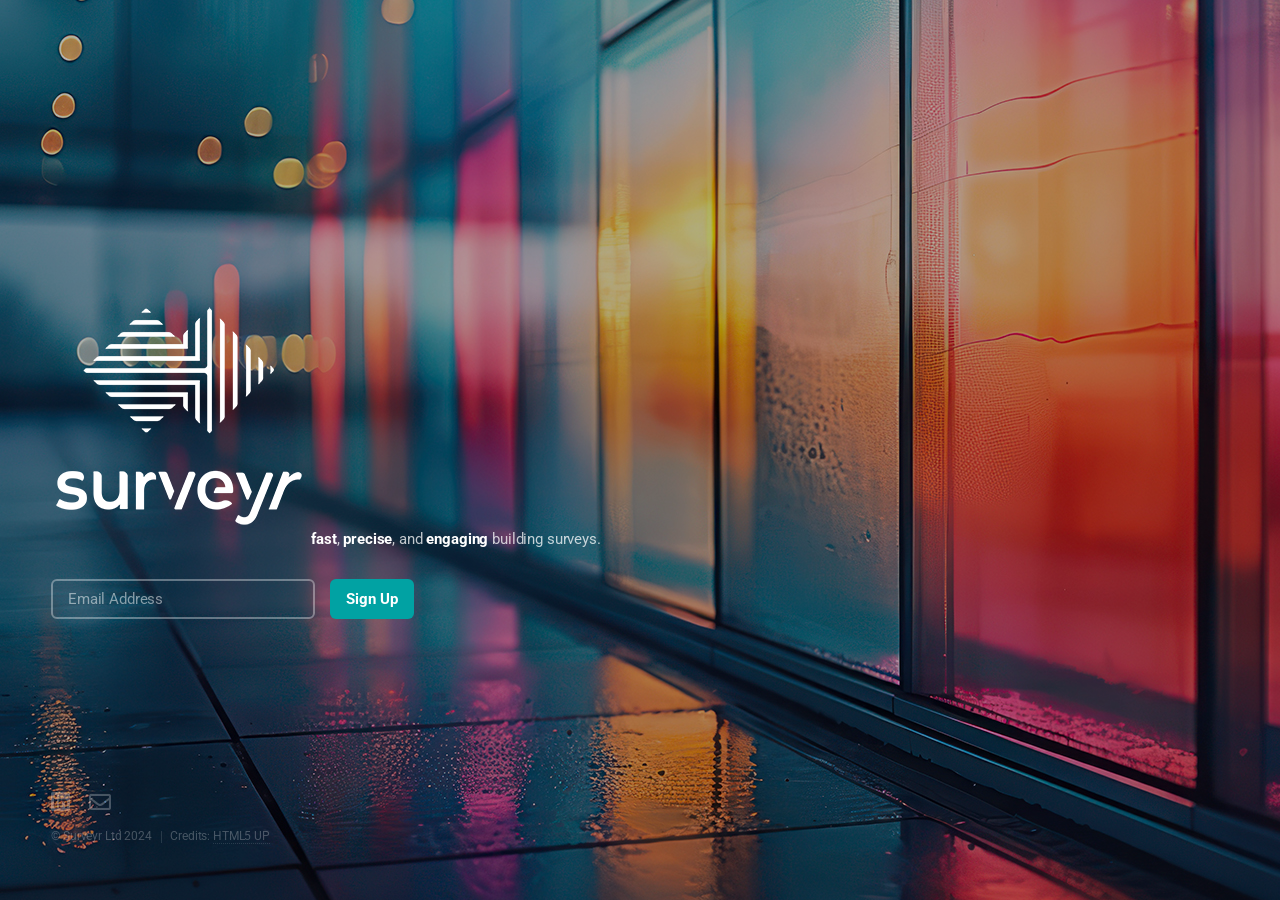
==== commit 72802e60: "Update index.html" ====
--- a/index.html
+++ b/index.html
@@ -17,7 +17,7 @@
 			<header id="header">
 			<img class="image1" src="images/Website_256px.png" />
 				<!-- <h1>Eventually</h1> -->     
-				<p>real-time AI and spatial workflows for <br /> 
+				<!-- <p>real-time AI and spatial workflows for <br /> -->
 				<b>fast</b>, <b>precise</b>, and <b>engaging</b> building surveys.</p>
 			</header>
 
@@ -54,4 +54,4 @@
 			<script src="assets/js/main.js"></script>
 
 	</body>
-</html>+</html>
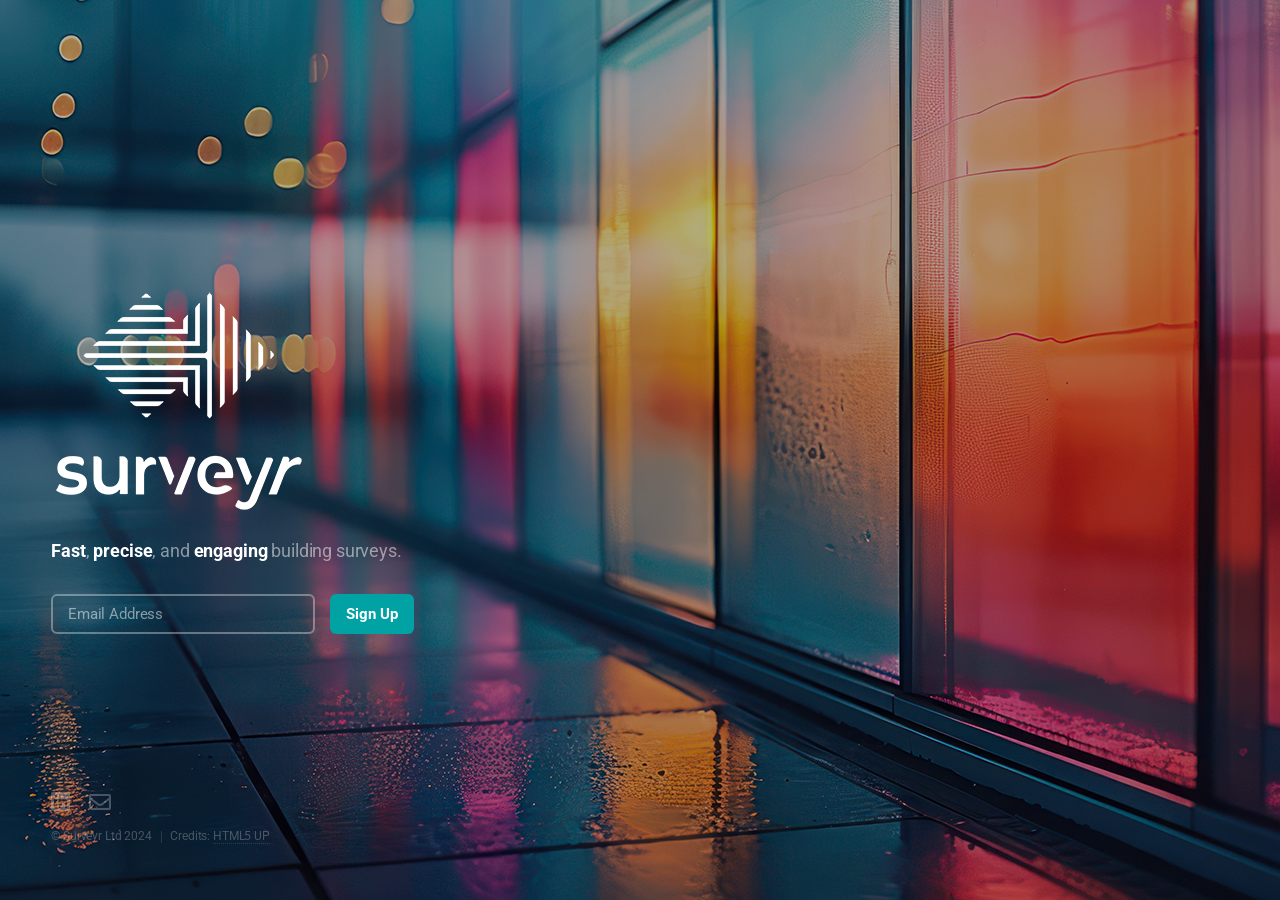
==== commit 42c4d0cb: "Update index.html" ====
--- a/index.html
+++ b/index.html
@@ -17,8 +17,7 @@
 			<header id="header">
 			<img class="image1" src="images/Website_256px.png" />
 				<!-- <h1>Eventually</h1> -->     
-				<!-- <p>real-time AI and spatial workflows for <br /> -->
-				<b>fast</b>, <b>precise</b>, and <b>engaging</b> building surveys.</p>
+				<p><b>Fast</b>, <b>precise</b>, and <b>engaging</b> building surveys.</p>
 			</header>
 
 		<!-- Signup Form id="signup-form" method="post" action="#" -->
@@ -42,7 +41,7 @@
 		<!-- Footer -->
 			<footer id="footer">
 				<ul class="icons">
-					<li><a href="https://www.linkedin.com/in/amyvstone/" class="icon brands fa-linkedin"><span class="label">LinkedIn</span></a></li>
+					<li><a href="https://www.linkedin.com/company/surveyruk/about/" class="icon brands fa-linkedin"><span class="label">LinkedIn</span></a></li>
 					<li><a href="mailto:amy@surveyr.uk" class="icon fa-envelope"><span class="label">Email</span></a></li>
 				</ul>
 				<ul class="copyright">
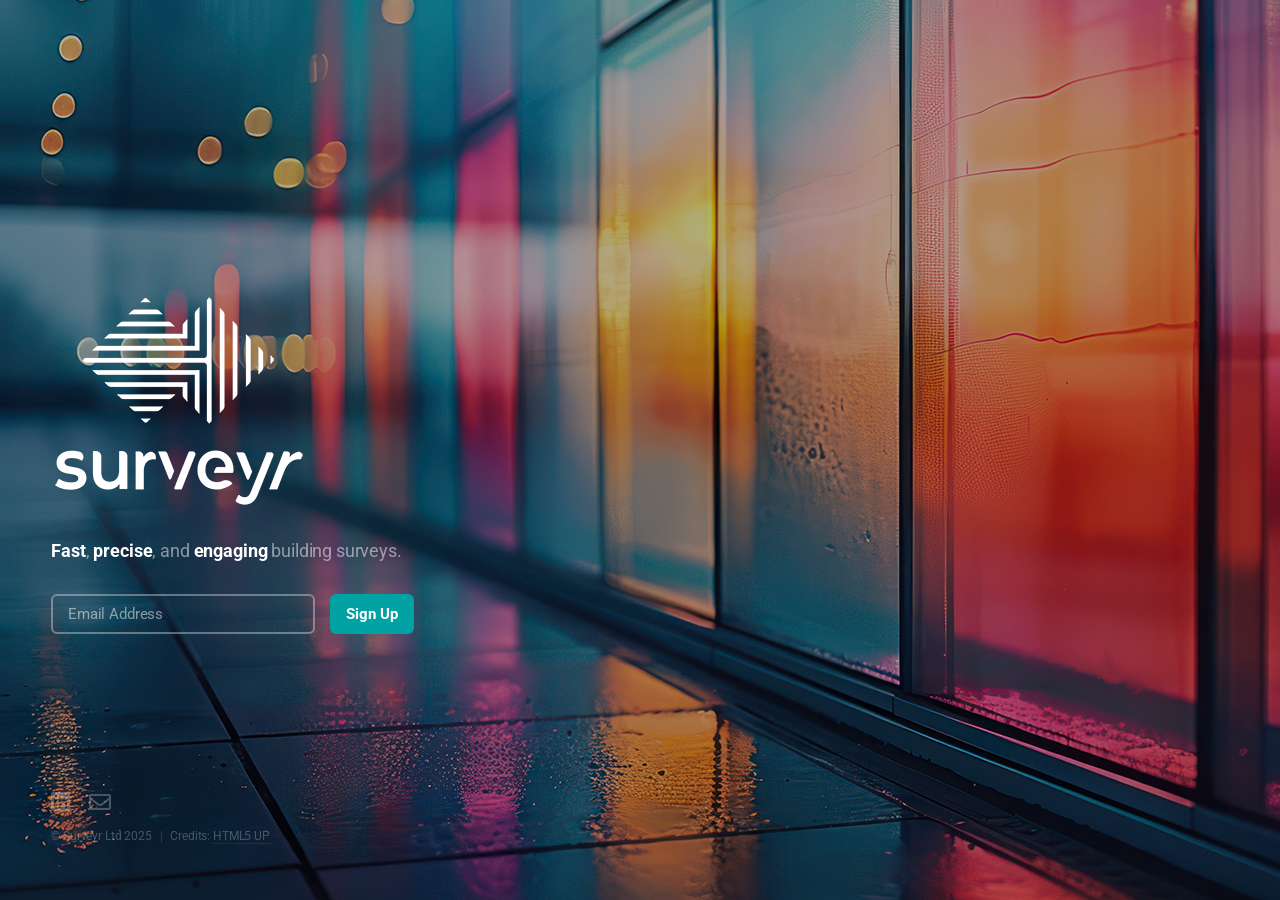
==== commit 7aa7cbe1: "Add files via upload" ====
--- a/index.html
+++ b/index.html
@@ -3,10 +3,12 @@
 	Eventually by HTML5 UP
 	html5up.net | @ajlkn
 	Free for personal and commercial use under the CCA 3.0 license (html5up.net/license)
+	Real-time AI and spatial workflows for <br /> 
 -->
 <html>
 	<head>
 		<title>Surveyr</title>
+		<link rel="shortcut icon" href="images/Surveyr_Favicon.jpg"/>
 		<meta charset="utf-8" />
 		<meta name="viewport" content="width=device-width, initial-scale=1, user-scalable=no" />
 		<link rel="stylesheet" href="assets/css/main.css" />
@@ -41,11 +43,11 @@
 		<!-- Footer -->
 			<footer id="footer">
 				<ul class="icons">
-					<li><a href="https://www.linkedin.com/company/surveyruk/about/" class="icon brands fa-linkedin"><span class="label">LinkedIn</span></a></li>
+					<li><a href="https://www.linkedin.com/in/amyvstone/" class="icon brands fa-linkedin"><span class="label">LinkedIn</span></a></li>
 					<li><a href="mailto:amy@surveyr.uk" class="icon fa-envelope"><span class="label">Email</span></a></li>
 				</ul>
 				<ul class="copyright">
-					<li>&copy; Surveyr Ltd 2024</li><li>Credits: <a href="http://html5up.net">HTML5 UP</a></li>
+					<li>&copy; Surveyr Ltd 2025</li><li>Credits: <a href="http://html5up.net">HTML5 UP</a></li>
 				</ul>
 			</footer>
 
@@ -53,4 +55,4 @@
 			<script src="assets/js/main.js"></script>
 
 	</body>
-</html>
+</html>
